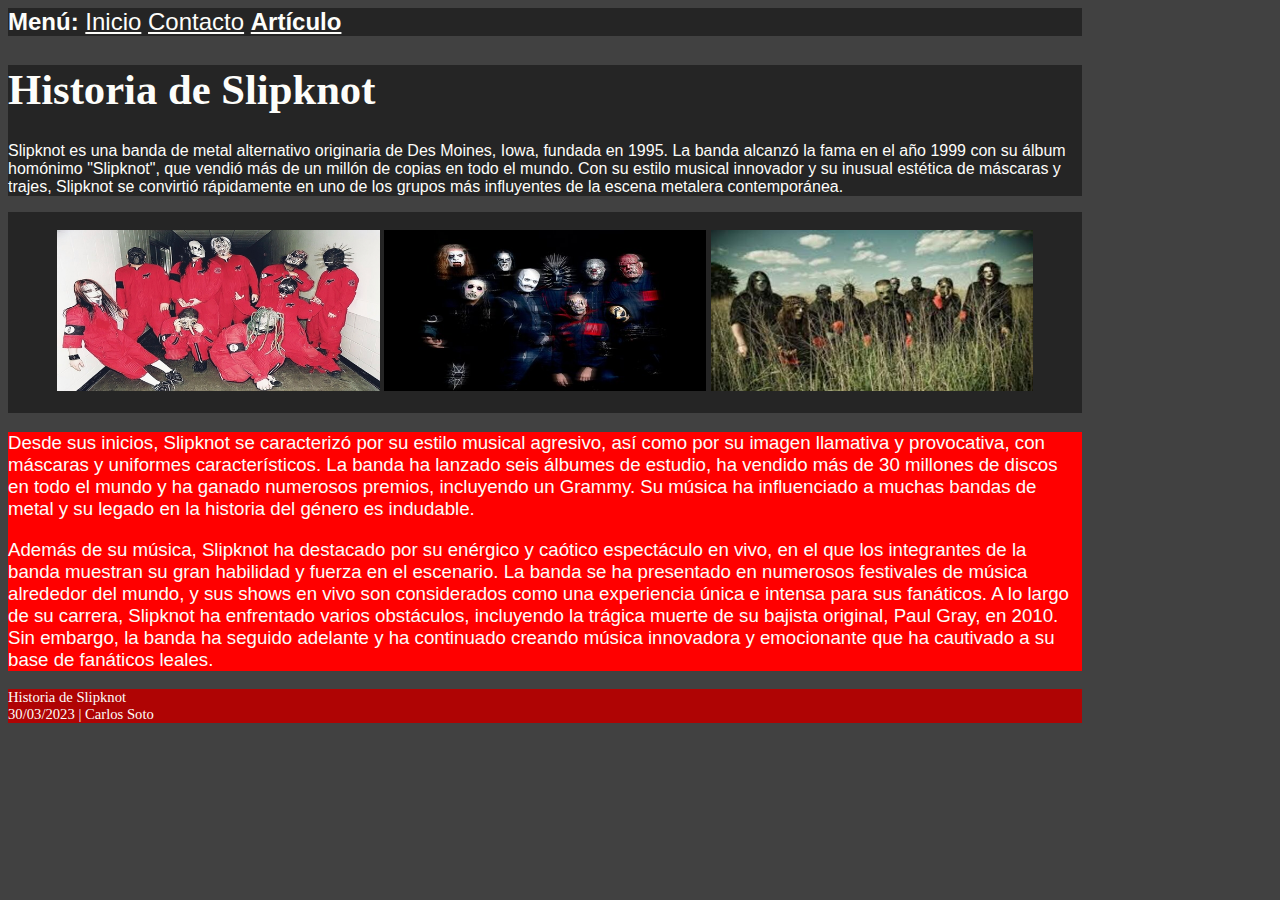
==== articulo.html @ 3643df71 "Add files via upload" ====
<!DOCTYPE html>
<html>
    <head>
        <link rel="stylesheet" href="css/estilos.css">
        <title>Slipknot</title>
    </head>

    <body>
        <div id="Menu">
            <b class="menu">Menú:</b>
            <a class="menu" href="index.html" target="_self">Inicio</a>
            <a class="menu" href="contacto.html" target="_self">Contacto</a>
            <a class="menu" href="articulo.html" target="_self"><b class="menu">Artículo</b></a>
        </div>
        <div id="Encabezado">
            <h1>Historia de Slipknot</h1>
            <p class="TxtEncabezado">
                    Slipknot es una banda de metal alternativo originaria de Des Moines, Iowa, fundada en 1995. La banda alcanzó la fama en el año 1999 
                    con su álbum homónimo "Slipknot", que vendió más de un millón de copias en todo el mundo. Con su estilo musical innovador y su inusual
                    estética de máscaras y trajes, Slipknot se convirtió rápidamente en uno de los grupos más influyentes de la escena metalera contemporánea.
            </p>
        </div>
        <div id="Imagenes">
                <br>
                <img class="img" src="img/filler1_600x300.jpg">
                <img class="img" src="img/filler2_600x300.jpg">   
                <img class="img" src="img/filler3_600x300.jpg">
                <br><br>
        </div>
        <div id="Cuerpo">
            <p class="TxtCuerpo">
                Desde sus inicios, Slipknot se caracterizó por su estilo musical agresivo, así como por su imagen llamativa y provocativa, con máscaras y uniformes 
                característicos. La banda ha lanzado seis álbumes de estudio, ha vendido más de 30 millones de discos en todo el mundo y ha ganado numerosos premios, 
                incluyendo un Grammy. Su música ha influenciado a muchas bandas de metal y su legado en la historia del género es indudable.
            </p>
            <p class="TxtCuerpo">
                Además de su música, Slipknot ha destacado por su enérgico y caótico espectáculo en vivo, en el que los integrantes de la banda muestran su gran habilidad 
                y fuerza en el escenario. La banda se ha presentado en numerosos festivales de música alrededor del mundo, y sus shows en vivo son considerados como una experiencia 
                única e intensa para sus fanáticos. A lo largo de su carrera, Slipknot ha enfrentado varios obstáculos, incluyendo la trágica muerte de su bajista original, Paul Gray, 
                en 2010. Sin embargo, la banda ha seguido adelante y ha continuado creando música innovadora y emocionante que ha cautivado a su base de fanáticos leales.
            </p>
        </div>
        <div id="FinaL">
            <p class="TxtFinal">
                Historia de Slipknot <br>
                30/03/2023 | Carlos Soto <br>
            </p>
        </div>
    </body>
</html>
---- css/estilos.css ----
* {
    background-color: #414141;
    font-family: Verdana, Geneva, Tahoma, sans-serif;
}
#Encabezado {
    width: 85%;
    background-color: #252525;
}
h1 {
    font-family: 'Times New Roman', Times, serif;
    color: #fdfdfa;
    font-size: 32pt;
    background-color: #252525;
}
.TxtEncabezado {
    color: #fdfdfa;
    background-color: #252525;
}

#Imagenes {
    width: 85%;
    background-color: #252525;
    text-align: center;
}
img {
    width: 30%;
    background-color: #252525;
}

#Cuerpo {
    width: 85%;
    background-color: #ff0000;
}
.TxtCuerpo {
    background-color: #ff0000;
    color: #fdfdfa;
    font-size: 14pt;
}

#Final {
    width: 85%;
    background-color: #af0404;
}
.TxtFinal {
    width: 85%;
    font-family: 'Times New Roman', Times, serif;
    font-size: 11pt;
    color: #fdfdfa;
    background-color: #af0404;
}
#Menu {
    width: 85%;
    background-color: #252525;
    font-size: 18pt;
    color: #fdfdfa;
}
.menu {
    width: 85%;
    background-color: #252525;
    color: #fdfdfa;
}
#Imagen {
    width: 85%;
    text-align: right;
    background-color: #252525;
}
#Lista {
    width: 85%;
}
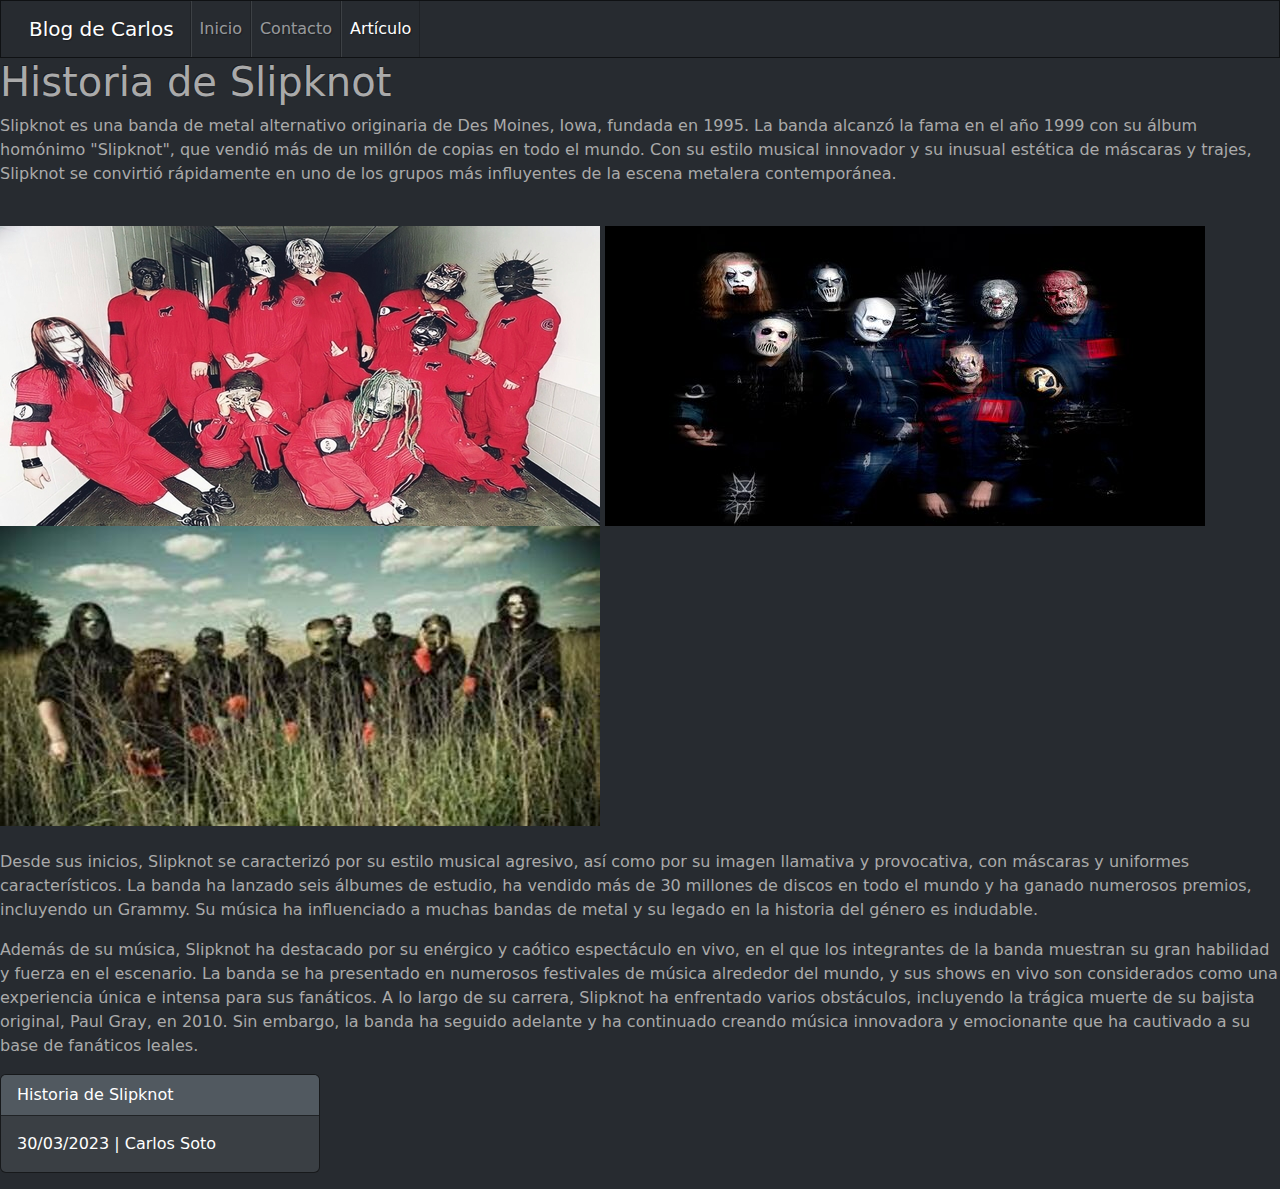
==== commit 4de07374: "Add files via upload" ====
--- a/articulo.html
+++ b/articulo.html
@@ -1,25 +1,41 @@
 <!DOCTYPE html>
 <html>
     <head>
+        <meta charset="UTF-8">
         <link rel="stylesheet" href="css/estilos.css">
         <title>Slipknot</title>
     </head>
-
     <body>
-        <div id="Menu">
-            <b class="menu">Menú:</b>
-            <a class="menu" href="index.html" target="_self">Inicio</a>
-            <a class="menu" href="contacto.html" target="_self">Contacto</a>
-            <a class="menu" href="articulo.html" target="_self"><b class="menu">Artículo</b></a>
-        </div>
-        <div id="Encabezado">
+        <header>
+            <nav class="navbar navbar-expand-lg navbar-dark bg-dark">
+                <div class="container-fluid">
+                  <a class="navbar-brand" href="index.html">Blog de Carlos</a>
+                  <button class="navbar-toggler" type="button" data-bs-toggle="collapse" data-bs-target="#navbarColor02" aria-controls="navbarColor02" aria-expanded="false" aria-label="Toggle navigation">
+                    <span class="navbar-toggler-icon"></span>
+                  </button>
+                  <div class="collapse navbar-collapse" id="navbarColor02">
+                    <ul class="navbar-nav me-auto">
+                      <li class="nav-item">
+                        <a class="nav-link" href="index.html">Inicio</a>
+                      </li>
+                      <li class="nav-item">
+                        <a class="nav-link" href="contacto.html">Contacto</a>
+                      </li>
+                      <li class="nav-item">
+                        <a class="nav-link active" href="#">Artículo
+                            <span class="visually-hidden">(current)</span>
+                        </a>
+                    </ul>
+                  </div>
+                </div>
+              </nav>
+        </header>
             <h1>Historia de Slipknot</h1>
-            <p class="TxtEncabezado">
+            <p>
                     Slipknot es una banda de metal alternativo originaria de Des Moines, Iowa, fundada en 1995. La banda alcanzó la fama en el año 1999 
                     con su álbum homónimo "Slipknot", que vendió más de un millón de copias en todo el mundo. Con su estilo musical innovador y su inusual
                     estética de máscaras y trajes, Slipknot se convirtió rápidamente en uno de los grupos más influyentes de la escena metalera contemporánea.
-            </p>
-        </div>
+            <p>
         <div id="Imagenes">
                 <br>
                 <img class="img" src="img/filler1_600x300.jpg">
@@ -40,11 +56,11 @@
                 en 2010. Sin embargo, la banda ha seguido adelante y ha continuado creando música innovadora y emocionante que ha cautivado a su base de fanáticos leales.
             </p>
         </div>
-        <div id="FinaL">
-            <p class="TxtFinal">
-                Historia de Slipknot <br>
-                30/03/2023 | Carlos Soto <br>
-            </p>
-        </div>
+        <div class="card text-white bg-primary mb-3" style="max-width: 20rem;">
+            <div class="card-header">Historia de Slipknot</div>
+            <div class="card-body">
+              <p class="card-text">30/03/2023 | Carlos Soto</p>
+            </div>
+          </div>
     </body>
 </html>--- a/css/estilos.css
+++ b/css/estilos.css
@@ -1,69 +1,12 @@
-* {
-    background-color: #414141;
-    font-family: Verdana, Geneva, Tahoma, sans-serif;
-}
-#Encabezado {
-    width: 85%;
-    background-color: #252525;
-}
-h1 {
-    font-family: 'Times New Roman', Times, serif;
-    color: #fdfdfa;
-    font-size: 32pt;
-    background-color: #252525;
-}
-.TxtEncabezado {
-    color: #fdfdfa;
-    background-color: #252525;
-}
-
-#Imagenes {
-    width: 85%;
-    background-color: #252525;
-    text-align: center;
-}
-img {
-    width: 30%;
-    background-color: #252525;
-}
-
-#Cuerpo {
-    width: 85%;
-    background-color: #ff0000;
-}
-.TxtCuerpo {
-    background-color: #ff0000;
-    color: #fdfdfa;
-    font-size: 14pt;
-}
-
-#Final {
-    width: 85%;
-    background-color: #af0404;
-}
-.TxtFinal {
-    width: 85%;
-    font-family: 'Times New Roman', Times, serif;
-    font-size: 11pt;
-    color: #fdfdfa;
-    background-color: #af0404;
-}
-#Menu {
-    width: 85%;
-    background-color: #252525;
-    font-size: 18pt;
-    color: #fdfdfa;
-}
-.menu {
-    width: 85%;
-    background-color: #252525;
-    color: #fdfdfa;
-}
-#Imagen {
-    width: 85%;
-    text-align: right;
-    background-color: #252525;
-}
-#Lista {
-    width: 85%;
-}+@charset "UTF-8";/*!
+ * Bootswatch v5.2.3 (https://bootswatch.com)
+ * Theme: slate
+ * Copyright 2012-2022 Thomas Park
+ * Licensed under MIT
+ * Based on Bootstrap
+*//*!
+ * Bootstrap  v5.2.3 (https://getbootstrap.com/)
+ * Copyright 2011-2022 The Bootstrap Authors
+ * Copyright 2011-2022 Twitter, Inc.
+ * Licensed under MIT (https://github.com/twbs/bootstrap/blob/main/LICENSE)
+ */:root{--bs-blue:#007bff;--bs-indigo:#6610f2;--bs-purple:#6f42c1;--bs-pink:#e83e8c;--bs-red:#ee5f5b;--bs-orange:#fd7e14;--bs-yellow:#f89406;--bs-green:#62c462;--bs-teal:#20c997;--bs-cyan:#5bc0de;--bs-black:#000;--bs-white:#fff;--bs-gray:#7a8288;--bs-gray-dark:#3a3f44;--bs-gray-100:#f8f9fa;--bs-gray-200:#e9ecef;--bs-gray-300:#dee2e6;--bs-gray-400:#ced4da;--bs-gray-500:#999;--bs-gray-600:#7a8288;--bs-gray-700:#52575c;--bs-gray-800:#3a3f44;--bs-gray-900:#272b30;--bs-primary:#3a3f44;--bs-secondary:#7a8288;--bs-success:#62c462;--bs-info:#5bc0de;--bs-warning:#f89406;--bs-danger:#ee5f5b;--bs-light:#e9ecef;--bs-dark:#272b30;--bs-primary-rgb:58,63,68;--bs-secondary-rgb:122,130,136;--bs-success-rgb:98,196,98;--bs-info-rgb:91,192,222;--bs-warning-rgb:248,148,6;--bs-danger-rgb:238,95,91;--bs-light-rgb:233,236,239;--bs-dark-rgb:39,43,48;--bs-white-rgb:255,255,255;--bs-black-rgb:0,0,0;--bs-body-color-rgb:170,170,170;--bs-body-bg-rgb:39,43,48;--bs-font-sans-serif:system-ui,-apple-system,"Segoe UI",Roboto,"Helvetica Neue","Noto Sans","Liberation Sans",Arial,sans-serif,"Apple Color Emoji","Segoe UI Emoji","Segoe UI Symbol","Noto Color Emoji";--bs-font-monospace:SFMono-Regular,Menlo,Monaco,Consolas,"Liberation Mono","Courier New",monospace;--bs-gradient:linear-gradient(180deg, rgba(255, 255, 255, 0.15), rgba(255, 255, 255, 0));--bs-body-font-family:var(--bs-font-sans-serif);--bs-body-font-size:1rem;--bs-body-font-weight:400;--bs-body-line-height:1.5;--bs-body-color:#aaa;--bs-body-bg:#272b30;--bs-border-width:1px;--bs-border-style:solid;--bs-border-color:#dee2e6;--bs-border-color-translucent:rgba(0, 0, 0, 0.175);--bs-border-radius:0.375rem;--bs-border-radius-sm:0.25rem;--bs-border-radius-lg:0.5rem;--bs-border-radius-xl:1rem;--bs-border-radius-2xl:2rem;--bs-border-radius-pill:50rem;--bs-link-color:#fff;--bs-link-hover-color:#cccccc;--bs-code-color:#e83e8c;--bs-highlight-bg:#feeacd}*,::after,::before{box-sizing:border-box}@media (prefers-reduced-motion:no-preference){:root{scroll-behavior:smooth}}body{margin:0;font-family:var(--bs-body-font-family);font-size:var(--bs-body-font-size);font-weight:var(--bs-body-font-weight);line-height:var(--bs-body-line-height);color:var(--bs-body-color);text-align:var(--bs-body-text-align);background-color:var(--bs-body-bg);-webkit-text-size-adjust:100%;-webkit-tap-highlight-color:transparent}hr{margin:1rem 0;color:inherit;border:0;border-top:1px solid;opacity:.25}.h1,.h2,.h3,.h4,.h5,.h6,h1,h2,h3,h4,h5,h6{margin-top:0;margin-bottom:.5rem;font-weight:500;line-height:1.2}.h1,h1{font-size:calc(1.375rem + 1.5vw)}@media (min-width:1200px){.h1,h1{font-size:2.5rem}}.h2,h2{font-size:calc(1.325rem + .9vw)}@media (min-width:1200px){.h2,h2{font-size:2rem}}.h3,h3{font-size:calc(1.3rem + .6vw)}@media (min-width:1200px){.h3,h3{font-size:1.75rem}}.h4,h4{font-size:calc(1.275rem + .3vw)}@media (min-width:1200px){.h4,h4{font-size:1.5rem}}.h5,h5{font-size:1.25rem}.h6,h6{font-size:1rem}p{margin-top:0;margin-bottom:1rem}abbr[title]{-webkit-text-decoration:underline dotted;text-decoration:underline dotted;cursor:help;-webkit-text-decoration-skip-ink:none;text-decoration-skip-ink:none}address{margin-bottom:1rem;font-style:normal;line-height:inherit}ol,ul{padding-left:2rem}dl,ol,ul{margin-top:0;margin-bottom:1rem}ol ol,ol ul,ul ol,ul ul{margin-bottom:0}dt{font-weight:700}dd{margin-bottom:.5rem;margin-left:0}blockquote{margin:0 0 1rem}b,strong{font-weight:bolder}.small,small{font-size:.875em}.mark,mark{padding:.1875em;background-color:var(--bs-highlight-bg)}sub,sup{position:relative;font-size:.75em;line-height:0;vertical-align:baseline}sub{bottom:-.25em}sup{top:-.5em}a{color:var(--bs-link-color);text-decoration:underline}a:hover{color:var(--bs-link-hover-color)}a:not([href]):not([class]),a:not([href]):not([class]):hover{color:inherit;text-decoration:none}code,kbd,pre,samp{font-family:var(--bs-font-monospace);font-size:1em}pre{display:block;margin-top:0;margin-bottom:1rem;overflow:auto;font-size:.875em;color:inherit}pre code{font-size:inherit;color:inherit;word-break:normal}code{font-size:.875em;color:var(--bs-code-color);word-wrap:break-word}a>code{color:inherit}kbd{padding:.1875rem .375rem;font-size:.875em;color:var(--bs-body-bg);background-color:var(--bs-body-color);border-radius:.25rem}kbd kbd{padding:0;font-size:1em}figure{margin:0 0 1rem}img,svg{vertical-align:middle}table{caption-side:bottom;border-collapse:collapse}caption{padding-top:.5rem;padding-bottom:.5rem;color:#7a8288;text-align:left}th{text-align:inherit;text-align:-webkit-match-parent}tbody,td,tfoot,th,thead,tr{border-color:inherit;border-style:solid;border-width:0}label{display:inline-block}button{border-radius:0}button:focus:not(:focus-visible){outline:0}button,input,optgroup,select,textarea{margin:0;font-family:inherit;font-size:inherit;line-height:inherit}button,select{text-transform:none}[role=button]{cursor:pointer}select{word-wrap:normal}select:disabled{opacity:1}[list]:not([type=date]):not([type=datetime-local]):not([type=month]):not([type=week]):not([type=time])::-webkit-calendar-picker-indicator{display:none!important}[type=button],[type=reset],[type=submit],button{-webkit-appearance:button}[type=button]:not(:disabled),[type=reset]:not(:disabled),[type=submit]:not(:disabled),button:not(:disabled){cursor:pointer}::-moz-focus-inner{padding:0;border-style:none}textarea{resize:vertical}fieldset{min-width:0;padding:0;margin:0;border:0}legend{float:left;width:100%;padding:0;margin-bottom:.5rem;font-size:calc(1.275rem + .3vw);line-height:inherit}@media (min-width:1200px){legend{font-size:1.5rem}}legend+*{clear:left}::-webkit-datetime-edit-day-field,::-webkit-datetime-edit-fields-wrapper,::-webkit-datetime-edit-hour-field,::-webkit-datetime-edit-minute,::-webkit-datetime-edit-month-field,::-webkit-datetime-edit-text,::-webkit-datetime-edit-year-field{padding:0}::-webkit-inner-spin-button{height:auto}[type=search]{outline-offset:-2px;-webkit-appearance:textfield}::-webkit-search-decoration{-webkit-appearance:none}::-webkit-color-swatch-wrapper{padding:0}::-webkit-file-upload-button{font:inherit;-webkit-appearance:button}::file-selector-button{font:inherit;-webkit-appearance:button}output{display:inline-block}iframe{border:0}summary{display:list-item;cursor:pointer}progress{vertical-align:baseline}[hidden]{display:none!important}.lead{font-size:1.25rem;font-weight:300}.display-1{font-size:calc(1.625rem + 4.5vw);font-weight:300;line-height:1.2}@media (min-width:1200px){.display-1{font-size:5rem}}.display-2{font-size:calc(1.575rem + 3.9vw);font-weight:300;line-height:1.2}@media (min-width:1200px){.display-2{font-size:4.5rem}}.display-3{font-size:calc(1.525rem + 3.3vw);font-weight:300;line-height:1.2}@media (min-width:1200px){.display-3{font-size:4rem}}.display-4{font-size:calc(1.475rem + 2.7vw);font-weight:300;line-height:1.2}@media (min-width:1200px){.display-4{font-size:3.5rem}}.display-5{font-size:calc(1.425rem + 2.1vw);font-weight:300;line-height:1.2}@media (min-width:1200px){.display-5{font-size:3rem}}.display-6{font-size:calc(1.375rem + 1.5vw);font-weight:300;line-height:1.2}@media (min-width:1200px){.display-6{font-size:2.5rem}}.list-unstyled{padding-left:0;list-style:none}.list-inline{padding-left:0;list-style:none}.list-inline-item{display:inline-block}.list-inline-item:not(:last-child){margin-right:.5rem}.initialism{font-size:.875em;text-transform:uppercase}.blockquote{margin-bottom:1rem;font-size:1.25rem}.blockquote>:last-child{margin-bottom:0}.blockquote-footer{margin-top:-1rem;margin-bottom:1rem;font-size:.875em;color:#7a8288}.blockquote-footer::before{content:"— "}.img-fluid{max-width:100%;height:auto}.img-thumbnail{padding:.25rem;background-color:#272b30;border:1px solid var(--bs-border-color);border-radius:.375rem;max-width:100%;height:auto}.figure{display:inline-block}.figure-img{margin-bottom:.5rem;line-height:1}.figure-caption{font-size:.875em;color:#7a8288}.container,.container-fluid,.container-lg,.container-md,.container-sm,.container-xl,.container-xxl{--bs-gutter-x:1.5rem;--bs-gutter-y:0;width:100%;padding-right:calc(var(--bs-gutter-x) * .5);padding-left:calc(var(--bs-gutter-x) * .5);margin-right:auto;margin-left:auto}@media (min-width:576px){.container,.container-sm{max-width:540px}}@media (min-width:768px){.container,.container-md,.container-sm{max-width:720px}}@media (min-width:992px){.container,.container-lg,.container-md,.container-sm{max-width:960px}}@media (min-width:1200px){.container,.container-lg,.container-md,.container-sm,.container-xl{max-width:1140px}}@media (min-width:1400px){.container,.container-lg,.container-md,.container-sm,.container-xl,.container-xxl{max-width:1320px}}.row{--bs-gutter-x:1.5rem;--bs-gutter-y:0;display:flex;flex-wrap:wrap;margin-top:calc(-1 * var(--bs-gutter-y));margin-right:calc(-.5 * var(--bs-gutter-x));margin-left:calc(-.5 * var(--bs-gutter-x))}.row>*{flex-shrink:0;width:100%;max-width:100%;padding-right:calc(var(--bs-gutter-x) * .5);padding-left:calc(var(--bs-gutter-x) * .5);margin-top:var(--bs-gutter-y)}.col{flex:1 0 0%}.row-cols-auto>*{flex:0 0 auto;width:auto}.row-cols-1>*{flex:0 0 auto;width:100%}.row-cols-2>*{flex:0 0 auto;width:50%}.row-cols-3>*{flex:0 0 auto;width:33.3333333333%}.row-cols-4>*{flex:0 0 auto;width:25%}.row-cols-5>*{flex:0 0 auto;width:20%}.row-cols-6>*{flex:0 0 auto;width:16.6666666667%}.col-auto{flex:0 0 auto;width:auto}.col-1{flex:0 0 auto;width:8.33333333%}.col-2{flex:0 0 auto;width:16.66666667%}.col-3{flex:0 0 auto;width:25%}.col-4{flex:0 0 auto;width:33.33333333%}.col-5{flex:0 0 auto;width:41.66666667%}.col-6{flex:0 0 auto;width:50%}.col-7{flex:0 0 auto;width:58.33333333%}.col-8{flex:0 0 auto;width:66.66666667%}.col-9{flex:0 0 auto;width:75%}.col-10{flex:0 0 auto;width:83.33333333%}.col-11{flex:0 0 auto;width:91.66666667%}.col-12{flex:0 0 auto;width:100%}.offset-1{margin-left:8.33333333%}.offset-2{margin-left:16.66666667%}.offset-3{margin-left:25%}.offset-4{margin-left:33.33333333%}.offset-5{margin-left:41.66666667%}.offset-6{margin-left:50%}.offset-7{margin-left:58.33333333%}.offset-8{margin-left:66.66666667%}.offset-9{margin-left:75%}.offset-10{margin-left:83.33333333%}.offset-11{margin-left:91.66666667%}.g-0,.gx-0{--bs-gutter-x:0}.g-0,.gy-0{--bs-gutter-y:0}.g-1,.gx-1{--bs-gutter-x:0.25rem}.g-1,.gy-1{--bs-gutter-y:0.25rem}.g-2,.gx-2{--bs-gutter-x:0.5rem}.g-2,.gy-2{--bs-gutter-y:0.5rem}.g-3,.gx-3{--bs-gutter-x:1rem}.g-3,.gy-3{--bs-gutter-y:1rem}.g-4,.gx-4{--bs-gutter-x:1.5rem}.g-4,.gy-4{--bs-gutter-y:1.5rem}.g-5,.gx-5{--bs-gutter-x:3rem}.g-5,.gy-5{--bs-gutter-y:3rem}@media (min-width:576px){.col-sm{flex:1 0 0%}.row-cols-sm-auto>*{flex:0 0 auto;width:auto}.row-cols-sm-1>*{flex:0 0 auto;width:100%}.row-cols-sm-2>*{flex:0 0 auto;width:50%}.row-cols-sm-3>*{flex:0 0 auto;width:33.3333333333%}.row-cols-sm-4>*{flex:0 0 auto;width:25%}.row-cols-sm-5>*{flex:0 0 auto;width:20%}.row-cols-sm-6>*{flex:0 0 auto;width:16.6666666667%}.col-sm-auto{flex:0 0 auto;width:auto}.col-sm-1{flex:0 0 auto;width:8.33333333%}.col-sm-2{flex:0 0 auto;width:16.66666667%}.col-sm-3{flex:0 0 auto;width:25%}.col-sm-4{flex:0 0 auto;width:33.33333333%}.col-sm-5{flex:0 0 auto;width:41.66666667%}.col-sm-6{flex:0 0 auto;width:50%}.col-sm-7{flex:0 0 auto;width:58.33333333%}.col-sm-8{flex:0 0 auto;width:66.66666667%}.col-sm-9{flex:0 0 auto;width:75%}.col-sm-10{flex:0 0 auto;width:83.33333333%}.col-sm-11{flex:0 0 auto;width:91.66666667%}.col-sm-12{flex:0 0 auto;width:100%}.offset-sm-0{margin-left:0}.offset-sm-1{margin-left:8.33333333%}.offset-sm-2{margin-left:16.66666667%}.offset-sm-3{margin-left:25%}.offset-sm-4{margin-left:33.33333333%}.offset-sm-5{margin-left:41.66666667%}.offset-sm-6{margin-left:50%}.offset-sm-7{margin-left:58.33333333%}.offset-sm-8{margin-left:66.66666667%}.offset-sm-9{margin-left:75%}.offset-sm-10{margin-left:83.33333333%}.offset-sm-11{margin-left:91.66666667%}.g-sm-0,.gx-sm-0{--bs-gutter-x:0}.g-sm-0,.gy-sm-0{--bs-gutter-y:0}.g-sm-1,.gx-sm-1{--bs-gutter-x:0.25rem}.g-sm-1,.gy-sm-1{--bs-gutter-y:0.25rem}.g-sm-2,.gx-sm-2{--bs-gutter-x:0.5rem}.g-sm-2,.gy-sm-2{--bs-gutter-y:0.5rem}.g-sm-3,.gx-sm-3{--bs-gutter-x:1rem}.g-sm-3,.gy-sm-3{--bs-gutter-y:1rem}.g-sm-4,.gx-sm-4{--bs-gutter-x:1.5rem}.g-sm-4,.gy-sm-4{--bs-gutter-y:1.5rem}.g-sm-5,.gx-sm-5{--bs-gutter-x:3rem}.g-sm-5,.gy-sm-5{--bs-gutter-y:3rem}}@media (min-width:768px){.col-md{flex:1 0 0%}.row-cols-md-auto>*{flex:0 0 auto;width:auto}.row-cols-md-1>*{flex:0 0 auto;width:100%}.row-cols-md-2>*{flex:0 0 auto;width:50%}.row-cols-md-3>*{flex:0 0 auto;width:33.3333333333%}.row-cols-md-4>*{flex:0 0 auto;width:25%}.row-cols-md-5>*{flex:0 0 auto;width:20%}.row-cols-md-6>*{flex:0 0 auto;width:16.6666666667%}.col-md-auto{flex:0 0 auto;width:auto}.col-md-1{flex:0 0 auto;width:8.33333333%}.col-md-2{flex:0 0 auto;width:16.66666667%}.col-md-3{flex:0 0 auto;width:25%}.col-md-4{flex:0 0 auto;width:33.33333333%}.col-md-5{flex:0 0 auto;width:41.66666667%}.col-md-6{flex:0 0 auto;width:50%}.col-md-7{flex:0 0 auto;width:58.33333333%}.col-md-8{flex:0 0 auto;width:66.66666667%}.col-md-9{flex:0 0 auto;width:75%}.col-md-10{flex:0 0 auto;width:83.33333333%}.col-md-11{flex:0 0 auto;width:91.66666667%}.col-md-12{flex:0 0 auto;width:100%}.offset-md-0{margin-left:0}.offset-md-1{margin-left:8.33333333%}.offset-md-2{margin-left:16.66666667%}.offset-md-3{margin-left:25%}.offset-md-4{margin-left:33.33333333%}.offset-md-5{margin-left:41.66666667%}.offset-md-6{margin-left:50%}.offset-md-7{margin-left:58.33333333%}.offset-md-8{margin-left:66.66666667%}.offset-md-9{margin-left:75%}.offset-md-10{margin-left:83.33333333%}.offset-md-11{margin-left:91.66666667%}.g-md-0,.gx-md-0{--bs-gutter-x:0}.g-md-0,.gy-md-0{--bs-gutter-y:0}.g-md-1,.gx-md-1{--bs-gutter-x:0.25rem}.g-md-1,.gy-md-1{--bs-gutter-y:0.25rem}.g-md-2,.gx-md-2{--bs-gutter-x:0.5rem}.g-md-2,.gy-md-2{--bs-gutter-y:0.5rem}.g-md-3,.gx-md-3{--bs-gutter-x:1rem}.g-md-3,.gy-md-3{--bs-gutter-y:1rem}.g-md-4,.gx-md-4{--bs-gutter-x:1.5rem}.g-md-4,.gy-md-4{--bs-gutter-y:1.5rem}.g-md-5,.gx-md-5{--bs-gutter-x:3rem}.g-md-5,.gy-md-5{--bs-gutter-y:3rem}}@media (min-width:992px){.col-lg{flex:1 0 0%}.row-cols-lg-auto>*{flex:0 0 auto;width:auto}.row-cols-lg-1>*{flex:0 0 auto;width:100%}.row-cols-lg-2>*{flex:0 0 auto;width:50%}.row-cols-lg-3>*{flex:0 0 auto;width:33.3333333333%}.row-cols-lg-4>*{flex:0 0 auto;width:25%}.row-cols-lg-5>*{flex:0 0 auto;width:20%}.row-cols-lg-6>*{flex:0 0 auto;width:16.6666666667%}.col-lg-auto{flex:0 0 auto;width:auto}.col-lg-1{flex:0 0 auto;width:8.33333333%}.col-lg-2{flex:0 0 auto;width:16.66666667%}.col-lg-3{flex:0 0 auto;width:25%}.col-lg-4{flex:0 0 auto;width:33.33333333%}.col-lg-5{flex:0 0 auto;width:41.66666667%}.col-lg-6{flex:0 0 auto;width:50%}.col-lg-7{flex:0 0 auto;width:58.33333333%}.col-lg-8{flex:0 0 auto;width:66.66666667%}.col-lg-9{flex:0 0 auto;width:75%}.col-lg-10{flex:0 0 auto;width:83.33333333%}.col-lg-11{flex:0 0 auto;width:91.66666667%}.col-lg-12{flex:0 0 auto;width:100%}.offset-lg-0{margin-left:0}.offset-lg-1{margin-left:8.33333333%}.offset-lg-2{margin-left:16.66666667%}.offset-lg-3{margin-left:25%}.offset-lg-4{margin-left:33.33333333%}.offset-lg-5{margin-left:41.66666667%}.offset-lg-6{margin-left:50%}.offset-lg-7{margin-left:58.33333333%}.offset-lg-8{margin-left:66.66666667%}.offset-lg-9{margin-left:75%}.offset-lg-10{margin-left:83.33333333%}.offset-lg-11{margin-left:91.66666667%}.g-lg-0,.gx-lg-0{--bs-gutter-x:0}.g-lg-0,.gy-lg-0{--bs-gutter-y:0}.g-lg-1,.gx-lg-1{--bs-gutter-x:0.25rem}.g-lg-1,.gy-lg-1{--bs-gutter-y:0.25rem}.g-lg-2,.gx-lg-2{--bs-gutter-x:0.5rem}.g-lg-2,.gy-lg-2{--bs-gutter-y:0.5rem}.g-lg-3,.gx-lg-3{--bs-gutter-x:1rem}.g-lg-3,.gy-lg-3{--bs-gutter-y:1rem}.g-lg-4,.gx-lg-4{--bs-gutter-x:1.5rem}.g-lg-4,.gy-lg-4{--bs-gutter-y:1.5rem}.g-lg-5,.gx-lg-5{--bs-gutter-x:3rem}.g-lg-5,.gy-lg-5{--bs-gutter-y:3rem}}@media (min-width:1200px){.col-xl{flex:1 0 0%}.row-cols-xl-auto>*{flex:0 0 auto;width:auto}.row-cols-xl-1>*{flex:0 0 auto;width:100%}.row-cols-xl-2>*{flex:0 0 auto;width:50%}.row-cols-xl-3>*{flex:0 0 auto;width:33.3333333333%}.row-cols-xl-4>*{flex:0 0 auto;width:25%}.row-cols-xl-5>*{flex:0 0 auto;width:20%}.row-cols-xl-6>*{flex:0 0 auto;width:16.6666666667%}.col-xl-auto{flex:0 0 auto;width:auto}.col-xl-1{flex:0 0 auto;width:8.33333333%}.col-xl-2{flex:0 0 auto;width:16.66666667%}.col-xl-3{flex:0 0 auto;width:25%}.col-xl-4{flex:0 0 auto;width:33.33333333%}.col-xl-5{flex:0 0 auto;width:41.66666667%}.col-xl-6{flex:0 0 auto;width:50%}.col-xl-7{flex:0 0 auto;width:58.33333333%}.col-xl-8{flex:0 0 auto;width:66.66666667%}.col-xl-9{flex:0 0 auto;width:75%}.col-xl-10{flex:0 0 auto;width:83.33333333%}.col-xl-11{flex:0 0 auto;width:91.66666667%}.col-xl-12{flex:0 0 auto;width:100%}.offset-xl-0{margin-left:0}.offset-xl-1{margin-left:8.33333333%}.offset-xl-2{margin-left:16.66666667%}.offset-xl-3{margin-left:25%}.offset-xl-4{margin-left:33.33333333%}.offset-xl-5{margin-left:41.66666667%}.offset-xl-6{margin-left:50%}.offset-xl-7{margin-left:58.33333333%}.offset-xl-8{margin-left:66.66666667%}.offset-xl-9{margin-left:75%}.offset-xl-10{margin-left:83.33333333%}.offset-xl-11{margin-left:91.66666667%}.g-xl-0,.gx-xl-0{--bs-gutter-x:0}.g-xl-0,.gy-xl-0{--bs-gutter-y:0}.g-xl-1,.gx-xl-1{--bs-gutter-x:0.25rem}.g-xl-1,.gy-xl-1{--bs-gutter-y:0.25rem}.g-xl-2,.gx-xl-2{--bs-gutter-x:0.5rem}.g-xl-2,.gy-xl-2{--bs-gutter-y:0.5rem}.g-xl-3,.gx-xl-3{--bs-gutter-x:1rem}.g-xl-3,.gy-xl-3{--bs-gutter-y:1rem}.g-xl-4,.gx-xl-4{--bs-gutter-x:1.5rem}.g-xl-4,.gy-xl-4{--bs-gutter-y:1.5rem}.g-xl-5,.gx-xl-5{--bs-gutter-x:3rem}.g-xl-5,.gy-xl-5{--bs-gutter-y:3rem}}@media (min-width:1400px){.col-xxl{flex:1 0 0%}.row-cols-xxl-auto>*{flex:0 0 auto;width:auto}.row-cols-xxl-1>*{flex:0 0 auto;width:100%}.row-cols-xxl-2>*{flex:0 0 auto;width:50%}.row-cols-xxl-3>*{flex:0 0 auto;width:33.3333333333%}.row-cols-xxl-4>*{flex:0 0 auto;width:25%}.row-cols-xxl-5>*{flex:0 0 auto;width:20%}.row-cols-xxl-6>*{flex:0 0 auto;width:16.6666666667%}.col-xxl-auto{flex:0 0 auto;width:auto}.col-xxl-1{flex:0 0 auto;width:8.33333333%}.col-xxl-2{flex:0 0 auto;width:16.66666667%}.col-xxl-3{flex:0 0 auto;width:25%}.col-xxl-4{flex:0 0 auto;width:33.33333333%}.col-xxl-5{flex:0 0 auto;width:41.66666667%}.col-xxl-6{flex:0 0 auto;width:50%}.col-xxl-7{flex:0 0 auto;width:58.33333333%}.col-xxl-8{flex:0 0 auto;width:66.66666667%}.col-xxl-9{flex:0 0 auto;width:75%}.col-xxl-10{flex:0 0 auto;width:83.33333333%}.col-xxl-11{flex:0 0 auto;width:91.66666667%}.col-xxl-12{flex:0 0 auto;width:100%}.offset-xxl-0{margin-left:0}.offset-xxl-1{margin-left:8.33333333%}.offset-xxl-2{margin-left:16.66666667%}.offset-xxl-3{margin-left:25%}.offset-xxl-4{margin-left:33.33333333%}.offset-xxl-5{margin-left:41.66666667%}.offset-xxl-6{margin-left:50%}.offset-xxl-7{margin-left:58.33333333%}.offset-xxl-8{margin-left:66.66666667%}.offset-xxl-9{margin-left:75%}.offset-xxl-10{margin-left:83.33333333%}.offset-xxl-11{margin-left:91.66666667%}.g-xxl-0,.gx-xxl-0{--bs-gutter-x:0}.g-xxl-0,.gy-xxl-0{--bs-gutter-y:0}.g-xxl-1,.gx-xxl-1{--bs-gutter-x:0.25rem}.g-xxl-1,.gy-xxl-1{--bs-gutter-y:0.25rem}.g-xxl-2,.gx-xxl-2{--bs-gutter-x:0.5rem}.g-xxl-2,.gy-xxl-2{--bs-gutter-y:0.5rem}.g-xxl-3,.gx-xxl-3{--bs-gutter-x:1rem}.g-xxl-3,.gy-xxl-3{--bs-gutter-y:1rem}.g-xxl-4,.gx-xxl-4{--bs-gutter-x:1.5rem}.g-xxl-4,.gy-xxl-4{--bs-gutter-y:1.5rem}.g-xxl-5,.gx-xxl-5{--bs-gutter-x:3rem}.g-xxl-5,.gy-xxl-5{--bs-gutter-y:3rem}}.table{--bs-table-color:#fff;--bs-table-bg:transparent;--bs-table-border-color:rgba(0, 0, 0, 0.6);--bs-table-accent-bg:rgba(255, 255, 255, 0.05);--bs-table-striped-color:#fff;--bs-table-striped-bg:rgba(0, 0, 0, 0.05);--bs-table-active-color:#fff;--bs-table-active-bg:rgba(0, 0, 0, 0.1);--bs-table-hover-color:#fff;--bs-table-hover-bg:rgba(255, 255, 255, 0.075);width:100%;margin-bottom:1rem;color:var(--bs-table-color);vertical-align:top;border-color:var(--bs-table-border-color)}.table>:not(caption)>*>*{padding:.5rem .5rem;background-color:var(--bs-table-bg);border-bottom-width:1px;box-shadow:inset 0 0 0 9999px var(--bs-table-accent-bg)}.table>tbody{vertical-align:inherit}.table>thead{vertical-align:bottom}.table-group-divider{border-top:2px solid currentcolor}.caption-top{caption-side:top}.table-sm>:not(caption)>*>*{padding:.25rem .25rem}.table-bordered>:not(caption)>*{border-width:1px 0}.table-bordered>:not(caption)>*>*{border-width:0 1px}.table-borderless>:not(caption)>*>*{border-bottom-width:0}.table-borderless>:not(:first-child){border-top-width:0}.table-striped>tbody>tr:nth-of-type(odd)>*{--bs-table-accent-bg:var(--bs-table-striped-bg);color:var(--bs-table-striped-color)}.table-striped-columns>:not(caption)>tr>:nth-child(even){--bs-table-accent-bg:var(--bs-table-striped-bg);color:var(--bs-table-striped-color)}.table-active{--bs-table-accent-bg:var(--bs-table-active-bg);color:var(--bs-table-active-color)}.table-hover>tbody>tr:hover>*{--bs-table-accent-bg:var(--bs-table-hover-bg);color:var(--bs-table-hover-color)}.table-primary{--bs-table-color:#fff;--bs-table-bg:#3a3f44;--bs-table-border-color:#4e5257;--bs-table-striped-bg:#44494d;--bs-table-striped-color:#fff;--bs-table-active-bg:#4e5257;--bs-table-active-color:#fff;--bs-table-hover-bg:#494d52;--bs-table-hover-color:#fff;color:var(--bs-table-color);border-color:var(--bs-table-border-color)}.table-secondary{--bs-table-color:#fff;--bs-table-bg:#7a8288;--bs-table-border-color:#878f94;--bs-table-striped-bg:#81888e;--bs-table-striped-color:#fff;--bs-table-active-bg:#878f94;--bs-table-active-color:#fff;--bs-table-hover-bg:#848b91;--bs-table-hover-color:#fff;color:var(--bs-table-color);border-color:var(--bs-table-border-color)}.table-success{--bs-table-color:#fff;--bs-table-bg:#62c462;--bs-table-border-color:#72ca72;--bs-table-striped-bg:#6ac76a;--bs-table-striped-color:#fff;--bs-table-active-bg:#72ca72;--bs-table-active-color:#fff;--bs-table-hover-bg:#6ec86e;--bs-table-hover-color:#fff;color:var(--bs-table-color);border-color:var(--bs-table-border-color)}.table-info{--bs-table-color:#fff;--bs-table-bg:#5bc0de;--bs-table-border-color:#6bc6e1;--bs-table-striped-bg:#63c3e0;--bs-table-striped-color:#fff;--bs-table-active-bg:#6bc6e1;--bs-table-active-color:#000;--bs-table-hover-bg:#67c5e0;--bs-table-hover-color:#fff;color:var(--bs-table-color);border-color:var(--bs-table-border-color)}.table-warning{--bs-table-color:#fff;--bs-table-bg:#f89406;--bs-table-border-color:#f99f1f;--bs-table-striped-bg:#f89912;--bs-table-striped-color:#fff;--bs-table-active-bg:#f99f1f;--bs-table-active-color:#fff;--bs-table-hover-bg:#f99c19;--bs-table-hover-color:#fff;color:var(--bs-table-color);border-color:var(--bs-table-border-color)}.table-danger{--bs-table-color:#fff;--bs-table-bg:#ee5f5b;--bs-table-border-color:#f06f6b;--bs-table-striped-bg:#ef6763;--bs-table-striped-color:#fff;--bs-table-active-bg:#f06f6b;--bs-table-active-color:#fff;--bs-table-hover-bg:#ef6b67;--bs-table-hover-color:#fff;color:var(--bs-table-color);border-color:var(--bs-table-border-color)}.table-light{--bs-table-color:#000;--bs-table-bg:#e9ecef;--bs-table-border-color:#d2d4d7;--bs-table-striped-bg:#dde0e3;--bs-table-striped-color:#000;--bs-table-active-bg:#d2d4d7;--bs-table-active-color:#000;--bs-table-hover-bg:#d8dadd;--bs-table-hover-color:#000;color:var(--bs-table-color);border-color:var(--bs-table-border-color)}.table-dark{--bs-table-color:#fff;--bs-table-bg:#272b30;--bs-table-border-color:#3d4045;--bs-table-striped-bg:#32363a;--bs-table-striped-color:#fff;--bs-table-active-bg:#3d4045;--bs-table-active-color:#fff;--bs-table-hover-bg:#373b40;--bs-table-hover-color:#fff;color:var(--bs-table-color);border-color:var(--bs-table-border-color)}.table-responsive{overflow-x:auto;-webkit-overflow-scrolling:touch}@media (max-width:575.98px){.table-responsive-sm{overflow-x:auto;-webkit-overflow-scrolling:touch}}@media (max-width:767.98px){.table-responsive-md{overflow-x:auto;-webkit-overflow-scrolling:touch}}@media (max-width:991.98px){.table-responsive-lg{overflow-x:auto;-webkit-overflow-scrolling:touch}}@media (max-width:1199.98px){.table-responsive-xl{overflow-x:auto;-webkit-overflow-scrolling:touch}}@media (max-width:1399.98px){.table-responsive-xxl{overflow-x:auto;-webkit-overflow-scrolling:touch}}.form-label{margin-bottom:.5rem}.col-form-label{padding-top:calc(.75rem + 1px);padding-bottom:calc(.75rem + 1px);margin-bottom:0;font-size:inherit;line-height:1.5}.col-form-label-lg{padding-top:calc(.5rem + 1px);padding-bottom:calc(.5rem + 1px);font-size:1.25rem}.col-form-label-sm{padding-top:calc(.25rem + 1px);padding-bottom:calc(.25rem + 1px);font-size:.875rem}.form-text{margin-top:.25rem;font-size:.875em;color:#7a8288}.form-control{display:block;width:100%;padding:.75rem 1rem;font-size:1rem;font-weight:400;line-height:1.5;color:#272b30;background-color:#fff;background-clip:padding-box;border:1px solid #ced4da;-webkit-appearance:none;-moz-appearance:none;appearance:none;border-radius:.375rem;transition:border-color .15s ease-in-out,box-shadow .15s ease-in-out}@media (prefers-reduced-motion:reduce){.form-control{transition:none}}.form-control[type=file]{overflow:hidden}.form-control[type=file]:not(:disabled):not([readonly]){cursor:pointer}.form-control:focus{color:#272b30;background-color:#fff;border-color:#9d9fa2;outline:0;box-shadow:0 0 0 .25rem rgba(58,63,68,.25)}.form-control::-webkit-date-and-time-value{height:1.5em}.form-control::-moz-placeholder{color:#7a8288;opacity:1}.form-control::placeholder{color:#7a8288;opacity:1}.form-control:disabled{background-color:#ccc;opacity:1}.form-control::-webkit-file-upload-button{padding:.75rem 1rem;margin:-.75rem -1rem;-webkit-margin-end:1rem;margin-inline-end:1rem;color:#272b30;background-color:#e9ecef;pointer-events:none;border-color:inherit;border-style:solid;border-width:0;border-inline-end-width:1px;border-radius:0;-webkit-transition:color .15s ease-in-out,background-color .15s ease-in-out,border-color .15s ease-in-out,box-shadow .15s ease-in-out;transition:color .15s ease-in-out,background-color .15s ease-in-out,border-color .15s ease-in-out,box-shadow .15s ease-in-out}.form-control::file-selector-button{padding:.75rem 1rem;margin:-.75rem -1rem;-webkit-margin-end:1rem;margin-inline-end:1rem;color:#272b30;background-color:#e9ecef;pointer-events:none;border-color:inherit;border-style:solid;border-width:0;border-inline-end-width:1px;border-radius:0;transition:color .15s ease-in-out,background-color .15s ease-in-out,border-color .15s ease-in-out,box-shadow .15s ease-in-out}@media (prefers-reduced-motion:reduce){.form-control::-webkit-file-upload-button{-webkit-transition:none;transition:none}.form-control::file-selector-button{transition:none}}.form-control:hover:not(:disabled):not([readonly])::-webkit-file-upload-button{background-color:#dde0e3}.form-control:hover:not(:disabled):not([readonly])::file-selector-button{background-color:#dde0e3}.form-control-plaintext{display:block;width:100%;padding:.75rem 0;margin-bottom:0;line-height:1.5;color:#aaa;background-color:transparent;border:solid transparent;border-width:1px 0}.form-control-plaintext:focus{outline:0}.form-control-plaintext.form-control-lg,.form-control-plaintext.form-control-sm{padding-right:0;padding-left:0}.form-control-sm{min-height:calc(1.5em + .5rem + 2px);padding:.25rem .5rem;font-size:.875rem;border-radius:.25rem}.form-control-sm::-webkit-file-upload-button{padding:.25rem .5rem;margin:-.25rem -.5rem;-webkit-margin-end:.5rem;margin-inline-end:.5rem}.form-control-sm::file-selector-button{padding:.25rem .5rem;margin:-.25rem -.5rem;-webkit-margin-end:.5rem;margin-inline-end:.5rem}.form-control-lg{min-height:calc(1.5em + 1rem + 2px);padding:.5rem 1rem;font-size:1.25rem;border-radius:.5rem}.form-control-lg::-webkit-file-upload-button{padding:.5rem 1rem;margin:-.5rem -1rem;-webkit-margin-end:1rem;margin-inline-end:1rem}.form-control-lg::file-selector-button{padding:.5rem 1rem;margin:-.5rem -1rem;-webkit-margin-end:1rem;margin-inline-end:1rem}textarea.form-control{min-height:calc(1.5em + 1.5rem + 2px)}textarea.form-control-sm{min-height:calc(1.5em + .5rem + 2px)}textarea.form-control-lg{min-height:calc(1.5em + 1rem + 2px)}.form-control-color{width:3rem;height:calc(1.5em + 1.5rem + 2px);padding:.75rem}.form-control-color:not(:disabled):not([readonly]){cursor:pointer}.form-control-color::-moz-color-swatch{border:0!important;border-radius:.375rem}.form-control-color::-webkit-color-swatch{border-radius:.375rem}.form-control-color.form-control-sm{height:calc(1.5em + .5rem + 2px)}.form-control-color.form-control-lg{height:calc(1.5em + 1rem + 2px)}.form-select{display:block;width:100%;padding:.75rem 3rem .75rem 1rem;-moz-padding-start:calc(1rem - 3px);font-size:1rem;font-weight:400;line-height:1.5;color:#272b30;background-color:#fff;background-image:url("data:image/svg+xml,%3csvg xmlns='http://www.w3.org/2000/svg' viewBox='0 0 16 16'%3e%3cpath fill='none' stroke='%233a3f44' stroke-linecap='round' stroke-linejoin='round' stroke-width='2' d='m2 5 6 6 6-6'/%3e%3c/svg%3e");background-repeat:no-repeat;background-position:right 1rem center;background-size:16px 12px;border:1px solid #ced4da;border-radius:.375rem;transition:border-color .15s ease-in-out,box-shadow .15s ease-in-out;-webkit-appearance:none;-moz-appearance:none;appearance:none}@media (prefers-reduced-motion:reduce){.form-select{transition:none}}.form-select:focus{border-color:#9d9fa2;outline:0;box-shadow:0 0 0 .25rem rgba(58,63,68,.25)}.form-select[multiple],.form-select[size]:not([size="1"]){padding-right:1rem;background-image:none}.form-select:disabled{background-color:#e9ecef}.form-select:-moz-focusring{color:transparent;text-shadow:0 0 0 #272b30}.form-select-sm{padding-top:.25rem;padding-bottom:.25rem;padding-left:.5rem;font-size:.875rem;border-radius:.25rem}.form-select-lg{padding-top:.5rem;padding-bottom:.5rem;padding-left:1rem;font-size:1.25rem;border-radius:.5rem}.form-check{display:block;min-height:1.5rem;padding-left:1.5em;margin-bottom:.125rem}.form-check .form-check-input{float:left;margin-left:-1.5em}.form-check-reverse{padding-right:1.5em;padding-left:0;text-align:right}.form-check-reverse .form-check-input{float:right;margin-right:-1.5em;margin-left:0}.form-check-input{width:1em;height:1em;margin-top:.25em;vertical-align:top;background-color:#fff;background-repeat:no-repeat;background-position:center;background-size:contain;border:1px solid rgba(0,0,0,.25);-webkit-appearance:none;-moz-appearance:none;appearance:none;-webkit-print-color-adjust:exact;color-adjust:exact;print-color-adjust:exact}.form-check-input[type=checkbox]{border-radius:.25em}.form-check-input[type=radio]{border-radius:50%}.form-check-input:active{filter:brightness(90%)}.form-check-input:focus{border-color:#9d9fa2;outline:0;box-shadow:0 0 0 .25rem rgba(58,63,68,.25)}.form-check-input:checked{background-color:#3a3f44;border-color:#3a3f44}.form-check-input:checked[type=checkbox]{background-image:url("data:image/svg+xml,%3csvg xmlns='http://www.w3.org/2000/svg' viewBox='0 0 20 20'%3e%3cpath fill='none' stroke='%23fff' stroke-linecap='round' stroke-linejoin='round' stroke-width='3' d='m6 10 3 3 6-6'/%3e%3c/svg%3e")}.form-check-input:checked[type=radio]{background-image:url("data:image/svg+xml,%3csvg xmlns='http://www.w3.org/2000/svg' viewBox='-4 -4 8 8'%3e%3ccircle r='2' fill='%23fff'/%3e%3c/svg%3e")}.form-check-input[type=checkbox]:indeterminate{background-color:#3a3f44;border-color:#3a3f44;background-image:url("data:image/svg+xml,%3csvg xmlns='http://www.w3.org/2000/svg' viewBox='0 0 20 20'%3e%3cpath fill='none' stroke='%23fff' stroke-linecap='round' stroke-linejoin='round' stroke-width='3' d='M6 10h8'/%3e%3c/svg%3e")}.form-check-input:disabled{pointer-events:none;filter:none;opacity:.5}.form-check-input:disabled~.form-check-label,.form-check-input[disabled]~.form-check-label{cursor:default;opacity:.5}.form-switch{padding-left:2.5em}.form-switch .form-check-input{width:2em;margin-left:-2.5em;background-image:url("data:image/svg+xml,%3csvg xmlns='http://www.w3.org/2000/svg' viewBox='-4 -4 8 8'%3e%3ccircle r='3' fill='rgba%280, 0, 0, 0.25%29'/%3e%3c/svg%3e");background-position:left center;border-radius:2em;transition:background-position .15s ease-in-out}@media (prefers-reduced-motion:reduce){.form-switch .form-check-input{transition:none}}.form-switch .form-check-input:focus{background-image:url("data:image/svg+xml,%3csvg xmlns='http://www.w3.org/2000/svg' viewBox='-4 -4 8 8'%3e%3ccircle r='3' fill='%239d9fa2'/%3e%3c/svg%3e")}.form-switch .form-check-input:checked{background-position:right center;background-image:url("data:image/svg+xml,%3csvg xmlns='http://www.w3.org/2000/svg' viewBox='-4 -4 8 8'%3e%3ccircle r='3' fill='%23fff'/%3e%3c/svg%3e")}.form-switch.form-check-reverse{padding-right:2.5em;padding-left:0}.form-switch.form-check-reverse .form-check-input{margin-right:-2.5em;margin-left:0}.form-check-inline{display:inline-block;margin-right:1rem}.btn-check{position:absolute;clip:rect(0,0,0,0);pointer-events:none}.btn-check:disabled+.btn,.btn-check[disabled]+.btn{pointer-events:none;filter:none;opacity:.65}.form-range{width:100%;height:1.5rem;padding:0;background-color:transparent;-webkit-appearance:none;-moz-appearance:none;appearance:none}.form-range:focus{outline:0}.form-range:focus::-webkit-slider-thumb{box-shadow:0 0 0 1px #272b30,0 0 0 .25rem rgba(58,63,68,.25)}.form-range:focus::-moz-range-thumb{box-shadow:0 0 0 1px #272b30,0 0 0 .25rem rgba(58,63,68,.25)}.form-range::-moz-focus-outer{border:0}.form-range::-webkit-slider-thumb{width:1rem;height:1rem;margin-top:-.25rem;background-color:#3a3f44;border:0;border-radius:1rem;-webkit-transition:background-color .15s ease-in-out,border-color .15s ease-in-out,box-shadow .15s ease-in-out;transition:background-color .15s ease-in-out,border-color .15s ease-in-out,box-shadow .15s ease-in-out;-webkit-appearance:none;appearance:none}@media (prefers-reduced-motion:reduce){.form-range::-webkit-slider-thumb{-webkit-transition:none;transition:none}}.form-range::-webkit-slider-thumb:active{background-color:#c4c5c7}.form-range::-webkit-slider-runnable-track{width:100%;height:.5rem;color:transparent;cursor:pointer;background-color:#dee2e6;border-color:transparent;border-radius:1rem}.form-range::-moz-range-thumb{width:1rem;height:1rem;background-color:#3a3f44;border:0;border-radius:1rem;-moz-transition:background-color .15s ease-in-out,border-color .15s ease-in-out,box-shadow .15s ease-in-out;transition:background-color .15s ease-in-out,border-color .15s ease-in-out,box-shadow .15s ease-in-out;-moz-appearance:none;appearance:none}@media (prefers-reduced-motion:reduce){.form-range::-moz-range-thumb{-moz-transition:none;transition:none}}.form-range::-moz-range-thumb:active{background-color:#c4c5c7}.form-range::-moz-range-track{width:100%;height:.5rem;color:transparent;cursor:pointer;background-color:#dee2e6;border-color:transparent;border-radius:1rem}.form-range:disabled{pointer-events:none}.form-range:disabled::-webkit-slider-thumb{background-color:#999}.form-range:disabled::-moz-range-thumb{background-color:#999}.form-floating{position:relative}.form-floating>.form-control,.form-floating>.form-control-plaintext,.form-floating>.form-select{height:calc(3.5rem + 2px);line-height:1.25}.form-floating>label{position:absolute;top:0;left:0;width:100%;height:100%;padding:1rem 1rem;overflow:hidden;text-align:start;text-overflow:ellipsis;white-space:nowrap;pointer-events:none;border:1px solid transparent;transform-origin:0 0;transition:opacity .1s ease-in-out,transform .1s ease-in-out}@media (prefers-reduced-motion:reduce){.form-floating>label{transition:none}}.form-floating>.form-control,.form-floating>.form-control-plaintext{padding:1rem 1rem}.form-floating>.form-control-plaintext::-moz-placeholder,.form-floating>.form-control::-moz-placeholder{color:transparent}.form-floating>.form-control-plaintext::placeholder,.form-floating>.form-control::placeholder{color:transparent}.form-floating>.form-control-plaintext:not(:-moz-placeholder-shown),.form-floating>.form-control:not(:-moz-placeholder-shown){padding-top:1.625rem;padding-bottom:.625rem}.form-floating>.form-control-plaintext:focus,.form-floating>.form-control-plaintext:not(:placeholder-shown),.form-floating>.form-control:focus,.form-floating>.form-control:not(:placeholder-shown){padding-top:1.625rem;padding-bottom:.625rem}.form-floating>.form-control-plaintext:-webkit-autofill,.form-floating>.form-control:-webkit-autofill{padding-top:1.625rem;padding-bottom:.625rem}.form-floating>.form-select{padding-top:1.625rem;padding-bottom:.625rem}.form-floating>.form-control:not(:-moz-placeholder-shown)~label{opacity:.65;transform:scale(.85) translateY(-.5rem) translateX(.15rem)}.form-floating>.form-control-plaintext~label,.form-floating>.form-control:focus~label,.form-floating>.form-control:not(:placeholder-shown)~label,.form-floating>.form-select~label{opacity:.65;transform:scale(.85) translateY(-.5rem) translateX(.15rem)}.form-floating>.form-control:-webkit-autofill~label{opacity:.65;transform:scale(.85) translateY(-.5rem) translateX(.15rem)}.form-floating>.form-control-plaintext~label{border-width:1px 0}.input-group{position:relative;display:flex;flex-wrap:wrap;align-items:stretch;width:100%}.input-group>.form-control,.input-group>.form-floating,.input-group>.form-select{position:relative;flex:1 1 auto;width:1%;min-width:0}.input-group>.form-control:focus,.input-group>.form-floating:focus-within,.input-group>.form-select:focus{z-index:5}.input-group .btn{position:relative;z-index:2}.input-group .btn:focus{z-index:5}.input-group-text{display:flex;align-items:center;padding:.75rem 1rem;font-size:1rem;font-weight:400;line-height:1.5;color:#272b30;text-align:center;white-space:nowrap;background-color:#e9ecef;border:1px solid #ced4da;border-radius:.375rem}.input-group-lg>.btn,.input-group-lg>.form-control,.input-group-lg>.form-select,.input-group-lg>.input-group-text{padding:.5rem 1rem;font-size:1.25rem;border-radius:.5rem}.input-group-sm>.btn,.input-group-sm>.form-control,.input-group-sm>.form-select,.input-group-sm>.input-group-text{padding:.25rem .5rem;font-size:.875rem;border-radius:.25rem}.input-group-lg>.form-select,.input-group-sm>.form-select{padding-right:4rem}.input-group:not(.has-validation)>.dropdown-toggle:nth-last-child(n+3),.input-group:not(.has-validation)>.form-floating:not(:last-child)>.form-control,.input-group:not(.has-validation)>.form-floating:not(:last-child)>.form-select,.input-group:not(.has-validation)>:not(:last-child):not(.dropdown-toggle):not(.dropdown-menu):not(.form-floating){border-top-right-radius:0;border-bottom-right-radius:0}.input-group.has-validation>.dropdown-toggle:nth-last-child(n+4),.input-group.has-validation>.form-floating:nth-last-child(n+3)>.form-control,.input-group.has-validation>.form-floating:nth-last-child(n+3)>.form-select,.input-group.has-validation>:nth-last-child(n+3):not(.dropdown-toggle):not(.dropdown-menu):not(.form-floating){border-top-right-radius:0;border-bottom-right-radius:0}.input-group>:not(:first-child):not(.dropdown-menu):not(.valid-tooltip):not(.valid-feedback):not(.invalid-tooltip):not(.invalid-feedback){margin-left:-1px;border-top-left-radius:0;border-bottom-left-radius:0}.input-group>.form-floating:not(:first-child)>.form-control,.input-group>.form-floating:not(:first-child)>.form-select{border-top-left-radius:0;border-bottom-left-radius:0}.valid-feedback{display:none;width:100%;margin-top:.25rem;font-size:.875em;color:#62c462}.valid-tooltip{position:absolute;top:100%;z-index:5;display:none;max-width:100%;padding:.25rem .5rem;margin-top:.1rem;font-size:.875rem;color:#fff;background-color:rgba(98,196,98,.9);border-radius:.375rem}.is-valid~.valid-feedback,.is-valid~.valid-tooltip,.was-validated :valid~.valid-feedback,.was-validated :valid~.valid-tooltip{display:block}.form-control.is-valid,.was-validated .form-control:valid{border-color:#62c462;padding-right:calc(1.5em + 1.5rem);background-image:url("data:image/svg+xml,%3csvg xmlns='http://www.w3.org/2000/svg' viewBox='0 0 8 8'%3e%3cpath fill='%2362c462' d='M2.3 6.73.6 4.53c-.4-1.04.46-1.4 1.1-.8l1.1 1.4 3.4-3.8c.6-.63 1.6-.27 1.2.7l-4 4.6c-.43.5-.8.4-1.1.1z'/%3e%3c/svg%3e");background-repeat:no-repeat;background-position:right calc(.375em + .375rem) center;background-size:calc(.75em + .75rem) calc(.75em + .75rem)}.form-control.is-valid:focus,.was-validated .form-control:valid:focus{border-color:#62c462;box-shadow:0 0 0 .25rem rgba(98,196,98,.25)}.was-validated textarea.form-control:valid,textarea.form-control.is-valid{padding-right:calc(1.5em + 1.5rem);background-position:top calc(.375em + .375rem) right calc(.375em + .375rem)}.form-select.is-valid,.was-validated .form-select:valid{border-color:#62c462}.form-select.is-valid:not([multiple]):not([size]),.form-select.is-valid:not([multiple])[size="1"],.was-validated .form-select:valid:not([multiple]):not([size]),.was-validated .form-select:valid:not([multiple])[size="1"]{padding-right:5.5rem;background-image:url("data:image/svg+xml,%3csvg xmlns='http://www.w3.org/2000/svg' viewBox='0 0 16 16'%3e%3cpath fill='none' stroke='%233a3f44' stroke-linecap='round' stroke-linejoin='round' stroke-width='2' d='m2 5 6 6 6-6'/%3e%3c/svg%3e"),url("data:image/svg+xml,%3csvg xmlns='http://www.w3.org/2000/svg' viewBox='0 0 8 8'%3e%3cpath fill='%2362c462' d='M2.3 6.73.6 4.53c-.4-1.04.46-1.4 1.1-.8l1.1 1.4 3.4-3.8c.6-.63 1.6-.27 1.2.7l-4 4.6c-.43.5-.8.4-1.1.1z'/%3e%3c/svg%3e");background-position:right 1rem center,center right 3rem;background-size:16px 12px,calc(.75em + .75rem) calc(.75em + .75rem)}.form-select.is-valid:focus,.was-validated .form-select:valid:focus{border-color:#62c462;box-shadow:0 0 0 .25rem rgba(98,196,98,.25)}.form-control-color.is-valid,.was-validated .form-control-color:valid{width:calc(3rem + calc(1.5em + 1.5rem))}.form-check-input.is-valid,.was-validated .form-check-input:valid{border-color:#62c462}.form-check-input.is-valid:checked,.was-validated .form-check-input:valid:checked{background-color:#62c462}.form-check-input.is-valid:focus,.was-validated .form-check-input:valid:focus{box-shadow:0 0 0 .25rem rgba(98,196,98,.25)}.form-check-input.is-valid~.form-check-label,.was-validated .form-check-input:valid~.form-check-label{color:#62c462}.form-check-inline .form-check-input~.valid-feedback{margin-left:.5em}.input-group>.form-control:not(:focus).is-valid,.input-group>.form-floating:not(:focus-within).is-valid,.input-group>.form-select:not(:focus).is-valid,.was-validated .input-group>.form-control:not(:focus):valid,.was-validated .input-group>.form-floating:not(:focus-within):valid,.was-validated .input-group>.form-select:not(:focus):valid{z-index:3}.invalid-feedback{display:none;width:100%;margin-top:.25rem;font-size:.875em;color:#ee5f5b}.invalid-tooltip{position:absolute;top:100%;z-index:5;display:none;max-width:100%;padding:.25rem .5rem;margin-top:.1rem;font-size:.875rem;color:#fff;background-color:rgba(238,95,91,.9);border-radius:.375rem}.is-invalid~.invalid-feedback,.is-invalid~.invalid-tooltip,.was-validated :invalid~.invalid-feedback,.was-validated :invalid~.invalid-tooltip{display:block}.form-control.is-invalid,.was-validated .form-control:invalid{border-color:#ee5f5b;padding-right:calc(1.5em + 1.5rem);background-image:url("data:image/svg+xml,%3csvg xmlns='http://www.w3.org/2000/svg' viewBox='0 0 12 12' width='12' height='12' fill='none' stroke='%23ee5f5b'%3e%3ccircle cx='6' cy='6' r='4.5'/%3e%3cpath stroke-linejoin='round' d='M5.8 3.6h.4L6 6.5z'/%3e%3ccircle cx='6' cy='8.2' r='.6' fill='%23ee5f5b' stroke='none'/%3e%3c/svg%3e");background-repeat:no-repeat;background-position:right calc(.375em + .375rem) center;background-size:calc(.75em + .75rem) calc(.75em + .75rem)}.form-control.is-invalid:focus,.was-validated .form-control:invalid:focus{border-color:#ee5f5b;box-shadow:0 0 0 .25rem rgba(238,95,91,.25)}.was-validated textarea.form-control:invalid,textarea.form-control.is-invalid{padding-right:calc(1.5em + 1.5rem);background-position:top calc(.375em + .375rem) right calc(.375em + .375rem)}.form-select.is-invalid,.was-validated .form-select:invalid{border-color:#ee5f5b}.form-select.is-invalid:not([multiple]):not([size]),.form-select.is-invalid:not([multiple])[size="1"],.was-validated .form-select:invalid:not([multiple]):not([size]),.was-validated .form-select:invalid:not([multiple])[size="1"]{padding-right:5.5rem;background-image:url("data:image/svg+xml,%3csvg xmlns='http://www.w3.org/2000/svg' viewBox='0 0 16 16'%3e%3cpath fill='none' stroke='%233a3f44' stroke-linecap='round' stroke-linejoin='round' stroke-width='2' d='m2 5 6 6 6-6'/%3e%3c/svg%3e"),url("data:image/svg+xml,%3csvg xmlns='http://www.w3.org/2000/svg' viewBox='0 0 12 12' width='12' height='12' fill='none' stroke='%23ee5f5b'%3e%3ccircle cx='6' cy='6' r='4.5'/%3e%3cpath stroke-linejoin='round' d='M5.8 3.6h.4L6 6.5z'/%3e%3ccircle cx='6' cy='8.2' r='.6' fill='%23ee5f5b' stroke='none'/%3e%3c/svg%3e");background-position:right 1rem center,center right 3rem;background-size:16px 12px,calc(.75em + .75rem) calc(.75em + .75rem)}.form-select.is-invalid:focus,.was-validated .form-select:invalid:focus{border-color:#ee5f5b;box-shadow:0 0 0 .25rem rgba(238,95,91,.25)}.form-control-color.is-invalid,.was-validated .form-control-color:invalid{width:calc(3rem + calc(1.5em + 1.5rem))}.form-check-input.is-invalid,.was-validated .form-check-input:invalid{border-color:#ee5f5b}.form-check-input.is-invalid:checked,.was-validated .form-check-input:invalid:checked{background-color:#ee5f5b}.form-check-input.is-invalid:focus,.was-validated .form-check-input:invalid:focus{box-shadow:0 0 0 .25rem rgba(238,95,91,.25)}.form-check-input.is-invalid~.form-check-label,.was-validated .form-check-input:invalid~.form-check-label{color:#ee5f5b}.form-check-inline .form-check-input~.invalid-feedback{margin-left:.5em}.input-group>.form-control:not(:focus).is-invalid,.input-group>.form-floating:not(:focus-within).is-invalid,.input-group>.form-select:not(:focus).is-invalid,.was-validated .input-group>.form-control:not(:focus):invalid,.was-validated .input-group>.form-floating:not(:focus-within):invalid,.was-validated .input-group>.form-select:not(:focus):invalid{z-index:4}.btn{--bs-btn-padding-x:1rem;--bs-btn-padding-y:0.75rem;--bs-btn-font-family: ;--bs-btn-font-size:1rem;--bs-btn-font-weight:400;--bs-btn-line-height:1.5;--bs-btn-color:#aaa;--bs-btn-bg:transparent;--bs-btn-border-width:1px;--bs-btn-border-color:transparent;--bs-btn-border-radius:0.375rem;--bs-btn-hover-border-color:transparent;--bs-btn-box-shadow:inset 0 1px 0 rgba(255, 255, 255, 0.15),0 1px 1px rgba(0, 0, 0, 0.075);--bs-btn-disabled-opacity:0.65;--bs-btn-focus-box-shadow:0 0 0 0.25rem rgba(var(--bs-btn-focus-shadow-rgb), .5);display:inline-block;padding:var(--bs-btn-padding-y) var(--bs-btn-padding-x);font-family:var(--bs-btn-font-family);font-size:var(--bs-btn-font-size);font-weight:var(--bs-btn-font-weight);line-height:var(--bs-btn-line-height);color:var(--bs-btn-color);text-align:center;text-decoration:none;vertical-align:middle;cursor:pointer;-webkit-user-select:none;-moz-user-select:none;user-select:none;border:var(--bs-btn-border-width) solid var(--bs-btn-border-color);border-radius:var(--bs-btn-border-radius);background-color:var(--bs-btn-bg);transition:color .15s ease-in-out,background-color .15s ease-in-out,border-color .15s ease-in-out,box-shadow .15s ease-in-out}@media (prefers-reduced-motion:reduce){.btn{transition:none}}.btn:hover{color:var(--bs-btn-hover-color);background-color:var(--bs-btn-hover-bg);border-color:var(--bs-btn-hover-border-color)}.btn-check+.btn:hover{color:var(--bs-btn-color);background-color:var(--bs-btn-bg);border-color:var(--bs-btn-border-color)}.btn:focus-visible{color:var(--bs-btn-hover-color);background-color:var(--bs-btn-hover-bg);border-color:var(--bs-btn-hover-border-color);outline:0;box-shadow:var(--bs-btn-focus-box-shadow)}.btn-check:focus-visible+.btn{border-color:var(--bs-btn-hover-border-color);outline:0;box-shadow:var(--bs-btn-focus-box-shadow)}.btn-check:checked+.btn,.btn.active,.btn.show,.btn:first-child:active,:not(.btn-check)+.btn:active{color:var(--bs-btn-active-color);background-color:var(--bs-btn-active-bg);border-color:var(--bs-btn-active-border-color)}.btn-check:checked+.btn:focus-visible,.btn.active:focus-visible,.btn.show:focus-visible,.btn:first-child:active:focus-visible,:not(.btn-check)+.btn:active:focus-visible{box-shadow:var(--bs-btn-focus-box-shadow)}.btn.disabled,.btn:disabled,fieldset:disabled .btn{color:var(--bs-btn-disabled-color);pointer-events:none;background-color:var(--bs-btn-disabled-bg);border-color:var(--bs-btn-disabled-border-color);opacity:var(--bs-btn-disabled-opacity)}.btn-primary{--bs-btn-color:#fff;--bs-btn-bg:#3a3f44;--bs-btn-border-color:#3a3f44;--bs-btn-hover-color:#fff;--bs-btn-hover-bg:#31363a;--bs-btn-hover-border-color:#2e3236;--bs-btn-focus-shadow-rgb:88,92,96;--bs-btn-active-color:#fff;--bs-btn-active-bg:#2e3236;--bs-btn-active-border-color:#2c2f33;--bs-btn-active-shadow:inset 0 3px 5px rgba(0, 0, 0, 0.125);--bs-btn-disabled-color:#fff;--bs-btn-disabled-bg:#3a3f44;--bs-btn-disabled-border-color:#3a3f44}.btn-secondary{--bs-btn-color:#fff;--bs-btn-bg:#7a8288;--bs-btn-border-color:#7a8288;--bs-btn-hover-color:#fff;--bs-btn-hover-bg:#686f74;--bs-btn-hover-border-color:#62686d;--bs-btn-focus-shadow-rgb:142,149,154;--bs-btn-active-color:#fff;--bs-btn-active-bg:#62686d;--bs-btn-active-border-color:#5c6266;--bs-btn-active-shadow:inset 0 3px 5px rgba(0, 0, 0, 0.125);--bs-btn-disabled-color:#fff;--bs-btn-disabled-bg:#7a8288;--bs-btn-disabled-border-color:#7a8288}.btn-success{--bs-btn-color:#fff;--bs-btn-bg:#62c462;--bs-btn-border-color:#62c462;--bs-btn-hover-color:#fff;--bs-btn-hover-bg:#53a753;--bs-btn-hover-border-color:#4e9d4e;--bs-btn-focus-shadow-rgb:122,205,122;--bs-btn-active-color:#fff;--bs-btn-active-bg:#4e9d4e;--bs-btn-active-border-color:#4a934a;--bs-btn-active-shadow:inset 0 3px 5px rgba(0, 0, 0, 0.125);--bs-btn-disabled-color:#fff;--bs-btn-disabled-bg:#62c462;--bs-btn-disabled-border-color:#62c462}.btn-info{--bs-btn-color:#fff;--bs-btn-bg:#5bc0de;--bs-btn-border-color:#5bc0de;--bs-btn-hover-color:#fff;--bs-btn-hover-bg:#4da3bd;--bs-btn-hover-border-color:#499ab2;--bs-btn-focus-shadow-rgb:116,201,227;--bs-btn-active-color:#fff;--bs-btn-active-bg:#499ab2;--bs-btn-active-border-color:#4490a7;--bs-btn-active-shadow:inset 0 3px 5px rgba(0, 0, 0, 0.125);--bs-btn-disabled-color:#fff;--bs-btn-disabled-bg:#5bc0de;--bs-btn-disabled-border-color:#5bc0de}.btn-warning{--bs-btn-color:#fff;--bs-btn-bg:#f89406;--bs-btn-border-color:#f89406;--bs-btn-hover-color:#fff;--bs-btn-hover-bg:#d37e05;--bs-btn-hover-border-color:#c67605;--bs-btn-focus-shadow-rgb:249,164,43;--bs-btn-active-color:#fff;--bs-btn-active-bg:#c67605;--bs-btn-active-border-color:#ba6f05;--bs-btn-active-shadow:inset 0 3px 5px rgba(0, 0, 0, 0.125);--bs-btn-disabled-color:#fff;--bs-btn-disabled-bg:#f89406;--bs-btn-disabled-border-color:#f89406}.btn-danger{--bs-btn-color:#fff;--bs-btn-bg:#ee5f5b;--bs-btn-border-color:#ee5f5b;--bs-btn-hover-color:#fff;--bs-btn-hover-bg:#ca514d;--bs-btn-hover-border-color:#be4c49;--bs-btn-focus-shadow-rgb:241,119,116;--bs-btn-active-color:#fff;--bs-btn-active-bg:#be4c49;--bs-btn-active-border-color:#b34744;--bs-btn-active-shadow:inset 0 3px 5px rgba(0, 0, 0, 0.125);--bs-btn-disabled-color:#fff;--bs-btn-disabled-bg:#ee5f5b;--bs-btn-disabled-border-color:#ee5f5b}.btn-light{--bs-btn-color:#000;--bs-btn-bg:#e9ecef;--bs-btn-border-color:#e9ecef;--bs-btn-hover-color:#000;--bs-btn-hover-bg:#c6c9cb;--bs-btn-hover-border-color:#babdbf;--bs-btn-focus-shadow-rgb:198,201,203;--bs-btn-active-color:#000;--bs-btn-active-bg:#babdbf;--bs-btn-active-border-color:#afb1b3;--bs-btn-active-shadow:inset 0 3px 5px rgba(0, 0, 0, 0.125);--bs-btn-disabled-color:#000;--bs-btn-disabled-bg:#e9ecef;--bs-btn-disabled-border-color:#e9ecef}.btn-dark{--bs-btn-color:#fff;--bs-btn-bg:#272b30;--bs-btn-border-color:#272b30;--bs-btn-hover-color:#fff;--bs-btn-hover-bg:#474b4f;--bs-btn-hover-border-color:#3d4045;--bs-btn-focus-shadow-rgb:71,75,79;--bs-btn-active-color:#fff;--bs-btn-active-bg:#525559;--bs-btn-active-border-color:#3d4045;--bs-btn-active-shadow:inset 0 3px 5px rgba(0, 0, 0, 0.125);--bs-btn-disabled-color:#fff;--bs-btn-disabled-bg:#272b30;--bs-btn-disabled-border-color:#272b30}.btn-outline-primary{--bs-btn-color:#3a3f44;--bs-btn-border-color:#3a3f44;--bs-btn-hover-color:#fff;--bs-btn-hover-bg:#3a3f44;--bs-btn-hover-border-color:#3a3f44;--bs-btn-focus-shadow-rgb:58,63,68;--bs-btn-active-color:#fff;--bs-btn-active-bg:#3a3f44;--bs-btn-active-border-color:#3a3f44;--bs-btn-active-shadow:inset 0 3px 5px rgba(0, 0, 0, 0.125);--bs-btn-disabled-color:#3a3f44;--bs-btn-disabled-bg:transparent;--bs-btn-disabled-border-color:#3a3f44;--bs-gradient:none}.btn-outline-secondary{--bs-btn-color:#7a8288;--bs-btn-border-color:#7a8288;--bs-btn-hover-color:#fff;--bs-btn-hover-bg:#7a8288;--bs-btn-hover-border-color:#7a8288;--bs-btn-focus-shadow-rgb:122,130,136;--bs-btn-active-color:#fff;--bs-btn-active-bg:#7a8288;--bs-btn-active-border-color:#7a8288;--bs-btn-active-shadow:inset 0 3px 5px rgba(0, 0, 0, 0.125);--bs-btn-disabled-color:#7a8288;--bs-btn-disabled-bg:transparent;--bs-btn-disabled-border-color:#7a8288;--bs-gradient:none}.btn-outline-success{--bs-btn-color:#62c462;--bs-btn-border-color:#62c462;--bs-btn-hover-color:#fff;--bs-btn-hover-bg:#62c462;--bs-btn-hover-border-color:#62c462;--bs-btn-focus-shadow-rgb:98,196,98;--bs-btn-active-color:#fff;--bs-btn-active-bg:#62c462;--bs-btn-active-border-color:#62c462;--bs-btn-active-shadow:inset 0 3px 5px rgba(0, 0, 0, 0.125);--bs-btn-disabled-color:#62c462;--bs-btn-disabled-bg:transparent;--bs-btn-disabled-border-color:#62c462;--bs-gradient:none}.btn-outline-info{--bs-btn-color:#5bc0de;--bs-btn-border-color:#5bc0de;--bs-btn-hover-color:#fff;--bs-btn-hover-bg:#5bc0de;--bs-btn-hover-border-color:#5bc0de;--bs-btn-focus-shadow-rgb:91,192,222;--bs-btn-active-color:#fff;--bs-btn-active-bg:#5bc0de;--bs-btn-active-border-color:#5bc0de;--bs-btn-active-shadow:inset 0 3px 5px rgba(0, 0, 0, 0.125);--bs-btn-disabled-color:#5bc0de;--bs-btn-disabled-bg:transparent;--bs-btn-disabled-border-color:#5bc0de;--bs-gradient:none}.btn-outline-warning{--bs-btn-color:#f89406;--bs-btn-border-color:#f89406;--bs-btn-hover-color:#fff;--bs-btn-hover-bg:#f89406;--bs-btn-hover-border-color:#f89406;--bs-btn-focus-shadow-rgb:248,148,6;--bs-btn-active-color:#fff;--bs-btn-active-bg:#f89406;--bs-btn-active-border-color:#f89406;--bs-btn-active-shadow:inset 0 3px 5px rgba(0, 0, 0, 0.125);--bs-btn-disabled-color:#f89406;--bs-btn-disabled-bg:transparent;--bs-btn-disabled-border-color:#f89406;--bs-gradient:none}.btn-outline-danger{--bs-btn-color:#ee5f5b;--bs-btn-border-color:#ee5f5b;--bs-btn-hover-color:#fff;--bs-btn-hover-bg:#ee5f5b;--bs-btn-hover-border-color:#ee5f5b;--bs-btn-focus-shadow-rgb:238,95,91;--bs-btn-active-color:#fff;--bs-btn-active-bg:#ee5f5b;--bs-btn-active-border-color:#ee5f5b;--bs-btn-active-shadow:inset 0 3px 5px rgba(0, 0, 0, 0.125);--bs-btn-disabled-color:#ee5f5b;--bs-btn-disabled-bg:transparent;--bs-btn-disabled-border-color:#ee5f5b;--bs-gradient:none}.btn-outline-light{--bs-btn-color:#e9ecef;--bs-btn-border-color:#e9ecef;--bs-btn-hover-color:#000;--bs-btn-hover-bg:#e9ecef;--bs-btn-hover-border-color:#e9ecef;--bs-btn-focus-shadow-rgb:233,236,239;--bs-btn-active-color:#000;--bs-btn-active-bg:#e9ecef;--bs-btn-active-border-color:#e9ecef;--bs-btn-active-shadow:inset 0 3px 5px rgba(0, 0, 0, 0.125);--bs-btn-disabled-color:#e9ecef;--bs-btn-disabled-bg:transparent;--bs-btn-disabled-border-color:#e9ecef;--bs-gradient:none}.btn-outline-dark{--bs-btn-color:#272b30;--bs-btn-border-color:#272b30;--bs-btn-hover-color:#fff;--bs-btn-hover-bg:#272b30;--bs-btn-hover-border-color:#272b30;--bs-btn-focus-shadow-rgb:39,43,48;--bs-btn-active-color:#fff;--bs-btn-active-bg:#272b30;--bs-btn-active-border-color:#272b30;--bs-btn-active-shadow:inset 0 3px 5px rgba(0, 0, 0, 0.125);--bs-btn-disabled-color:#272b30;--bs-btn-disabled-bg:transparent;--bs-btn-disabled-border-color:#272b30;--bs-gradient:none}.btn-link{--bs-btn-font-weight:400;--bs-btn-color:var(--bs-link-color);--bs-btn-bg:transparent;--bs-btn-border-color:transparent;--bs-btn-hover-color:var(--bs-link-hover-color);--bs-btn-hover-border-color:transparent;--bs-btn-active-color:var(--bs-link-hover-color);--bs-btn-active-border-color:transparent;--bs-btn-disabled-color:#7a8288;--bs-btn-disabled-border-color:transparent;--bs-btn-box-shadow:none;--bs-btn-focus-shadow-rgb:88,92,96;text-decoration:underline}.btn-link:focus-visible{color:var(--bs-btn-color)}.btn-link:hover{color:var(--bs-btn-hover-color)}.btn-group-lg>.btn,.btn-lg{--bs-btn-padding-y:0.5rem;--bs-btn-padding-x:1rem;--bs-btn-font-size:1.25rem;--bs-btn-border-radius:0.5rem}.btn-group-sm>.btn,.btn-sm{--bs-btn-padding-y:0.25rem;--bs-btn-padding-x:0.5rem;--bs-btn-font-size:0.875rem;--bs-btn-border-radius:0.25rem}.fade{transition:opacity .15s linear}@media (prefers-reduced-motion:reduce){.fade{transition:none}}.fade:not(.show){opacity:0}.collapse:not(.show){display:none}.collapsing{height:0;overflow:hidden;transition:height .35s ease}@media (prefers-reduced-motion:reduce){.collapsing{transition:none}}.collapsing.collapse-horizontal{width:0;height:auto;transition:width .35s ease}@media (prefers-reduced-motion:reduce){.collapsing.collapse-horizontal{transition:none}}.dropdown,.dropdown-center,.dropend,.dropstart,.dropup,.dropup-center{position:relative}.dropdown-toggle{white-space:nowrap}.dropdown-toggle::after{display:inline-block;margin-left:.255em;vertical-align:.255em;content:"";border-top:.3em solid;border-right:.3em solid transparent;border-bottom:0;border-left:.3em solid transparent}.dropdown-toggle:empty::after{margin-left:0}.dropdown-menu{--bs-dropdown-zindex:1000;--bs-dropdown-min-width:10rem;--bs-dropdown-padding-x:0;--bs-dropdown-padding-y:0.5rem;--bs-dropdown-spacer:0.125rem;--bs-dropdown-font-size:1rem;--bs-dropdown-color:#aaa;--bs-dropdown-bg:#3a3f44;--bs-dropdown-border-color:rgba(0, 0, 0, 0.6);--bs-dropdown-border-radius:0.375rem;--bs-dropdown-border-width:1px;--bs-dropdown-inner-border-radius:calc(0.375rem - 1px);--bs-dropdown-divider-bg:rgba(0, 0, 0, 0.15);--bs-dropdown-divider-margin-y:0.5rem;--bs-dropdown-box-shadow:0 0.5rem 1rem rgba(0, 0, 0, 0.15);--bs-dropdown-link-color:#aaa;--bs-dropdown-link-hover-color:#fff;--bs-dropdown-link-hover-bg:#272b30;--bs-dropdown-link-active-color:#fff;--bs-dropdown-link-active-bg:#272b30;--bs-dropdown-link-disabled-color:#999;--bs-dropdown-item-padding-x:1rem;--bs-dropdown-item-padding-y:0.25rem;--bs-dropdown-header-color:#7a8288;--bs-dropdown-header-padding-x:1rem;--bs-dropdown-header-padding-y:0.5rem;position:absolute;z-index:var(--bs-dropdown-zindex);display:none;min-width:var(--bs-dropdown-min-width);padding:var(--bs-dropdown-padding-y) var(--bs-dropdown-padding-x);margin:0;font-size:var(--bs-dropdown-font-size);color:var(--bs-dropdown-color);text-align:left;list-style:none;background-color:var(--bs-dropdown-bg);background-clip:padding-box;border:var(--bs-dropdown-border-width) solid var(--bs-dropdown-border-color);border-radius:var(--bs-dropdown-border-radius)}.dropdown-menu[data-bs-popper]{top:100%;left:0;margin-top:var(--bs-dropdown-spacer)}.dropdown-menu-start{--bs-position:start}.dropdown-menu-start[data-bs-popper]{right:auto;left:0}.dropdown-menu-end{--bs-position:end}.dropdown-menu-end[data-bs-popper]{right:0;left:auto}@media (min-width:576px){.dropdown-menu-sm-start{--bs-position:start}.dropdown-menu-sm-start[data-bs-popper]{right:auto;left:0}.dropdown-menu-sm-end{--bs-position:end}.dropdown-menu-sm-end[data-bs-popper]{right:0;left:auto}}@media (min-width:768px){.dropdown-menu-md-start{--bs-position:start}.dropdown-menu-md-start[data-bs-popper]{right:auto;left:0}.dropdown-menu-md-end{--bs-position:end}.dropdown-menu-md-end[data-bs-popper]{right:0;left:auto}}@media (min-width:992px){.dropdown-menu-lg-start{--bs-position:start}.dropdown-menu-lg-start[data-bs-popper]{right:auto;left:0}.dropdown-menu-lg-end{--bs-position:end}.dropdown-menu-lg-end[data-bs-popper]{right:0;left:auto}}@media (min-width:1200px){.dropdown-menu-xl-start{--bs-position:start}.dropdown-menu-xl-start[data-bs-popper]{right:auto;left:0}.dropdown-menu-xl-end{--bs-position:end}.dropdown-menu-xl-end[data-bs-popper]{right:0;left:auto}}@media (min-width:1400px){.dropdown-menu-xxl-start{--bs-position:start}.dropdown-menu-xxl-start[data-bs-popper]{right:auto;left:0}.dropdown-menu-xxl-end{--bs-position:end}.dropdown-menu-xxl-end[data-bs-popper]{right:0;left:auto}}.dropup .dropdown-menu[data-bs-popper]{top:auto;bottom:100%;margin-top:0;margin-bottom:var(--bs-dropdown-spacer)}.dropup .dropdown-toggle::after{display:inline-block;margin-left:.255em;vertical-align:.255em;content:"";border-top:0;border-right:.3em solid transparent;border-bottom:.3em solid;border-left:.3em solid transparent}.dropup .dropdown-toggle:empty::after{margin-left:0}.dropend .dropdown-menu[data-bs-popper]{top:0;right:auto;left:100%;margin-top:0;margin-left:var(--bs-dropdown-spacer)}.dropend .dropdown-toggle::after{display:inline-block;margin-left:.255em;vertical-align:.255em;content:"";border-top:.3em solid transparent;border-right:0;border-bottom:.3em solid transparent;border-left:.3em solid}.dropend .dropdown-toggle:empty::after{margin-left:0}.dropend .dropdown-toggle::after{vertical-align:0}.dropstart .dropdown-menu[data-bs-popper]{top:0;right:100%;left:auto;margin-top:0;margin-right:var(--bs-dropdown-spacer)}.dropstart .dropdown-toggle::after{display:inline-block;margin-left:.255em;vertical-align:.255em;content:""}.dropstart .dropdown-toggle::after{display:none}.dropstart .dropdown-toggle::before{display:inline-block;margin-right:.255em;vertical-align:.255em;content:"";border-top:.3em solid transparent;border-right:.3em solid;border-bottom:.3em solid transparent}.dropstart .dropdown-toggle:empty::after{margin-left:0}.dropstart .dropdown-toggle::before{vertical-align:0}.dropdown-divider{height:0;margin:var(--bs-dropdown-divider-margin-y) 0;overflow:hidden;border-top:1px solid var(--bs-dropdown-divider-bg);opacity:1}.dropdown-item{display:block;width:100%;padding:var(--bs-dropdown-item-padding-y) var(--bs-dropdown-item-padding-x);clear:both;font-weight:400;color:var(--bs-dropdown-link-color);text-align:inherit;text-decoration:none;white-space:nowrap;background-color:transparent;border:0}.dropdown-item:focus,.dropdown-item:hover{color:var(--bs-dropdown-link-hover-color);background-color:var(--bs-dropdown-link-hover-bg)}.dropdown-item.active,.dropdown-item:active{color:var(--bs-dropdown-link-active-color);text-decoration:none;background-color:var(--bs-dropdown-link-active-bg)}.dropdown-item.disabled,.dropdown-item:disabled{color:var(--bs-dropdown-link-disabled-color);pointer-events:none;background-color:transparent}.dropdown-menu.show{display:block}.dropdown-header{display:block;padding:var(--bs-dropdown-header-padding-y) var(--bs-dropdown-header-padding-x);margin-bottom:0;font-size:.875rem;color:var(--bs-dropdown-header-color);white-space:nowrap}.dropdown-item-text{display:block;padding:var(--bs-dropdown-item-padding-y) var(--bs-dropdown-item-padding-x);color:var(--bs-dropdown-link-color)}.dropdown-menu-dark{--bs-dropdown-color:#dee2e6;--bs-dropdown-bg:#3a3f44;--bs-dropdown-border-color:rgba(0, 0, 0, 0.6);--bs-dropdown-box-shadow: ;--bs-dropdown-link-color:#dee2e6;--bs-dropdown-link-hover-color:#fff;--bs-dropdown-divider-bg:rgba(0, 0, 0, 0.15);--bs-dropdown-link-hover-bg:rgba(255, 255, 255, 0.15);--bs-dropdown-link-active-color:#fff;--bs-dropdown-link-active-bg:#272b30;--bs-dropdown-link-disabled-color:#999;--bs-dropdown-header-color:#999}.btn-group,.btn-group-vertical{position:relative;display:inline-flex;vertical-align:middle}.btn-group-vertical>.btn,.btn-group>.btn{position:relative;flex:1 1 auto}.btn-group-vertical>.btn-check:checked+.btn,.btn-group-vertical>.btn-check:focus+.btn,.btn-group-vertical>.btn.active,.btn-group-vertical>.btn:active,.btn-group-vertical>.btn:focus,.btn-group-vertical>.btn:hover,.btn-group>.btn-check:checked+.btn,.btn-group>.btn-check:focus+.btn,.btn-group>.btn.active,.btn-group>.btn:active,.btn-group>.btn:focus,.btn-group>.btn:hover{z-index:1}.btn-toolbar{display:flex;flex-wrap:wrap;justify-content:flex-start}.btn-toolbar .input-group{width:auto}.btn-group{border-radius:.375rem}.btn-group>.btn-group:not(:first-child),.btn-group>:not(.btn-check:first-child)+.btn{margin-left:-1px}.btn-group>.btn-group:not(:last-child)>.btn,.btn-group>.btn.dropdown-toggle-split:first-child,.btn-group>.btn:not(:last-child):not(.dropdown-toggle){border-top-right-radius:0;border-bottom-right-radius:0}.btn-group>.btn-group:not(:first-child)>.btn,.btn-group>.btn:nth-child(n+3),.btn-group>:not(.btn-check)+.btn{border-top-left-radius:0;border-bottom-left-radius:0}.dropdown-toggle-split{padding-right:.75rem;padding-left:.75rem}.dropdown-toggle-split::after,.dropend .dropdown-toggle-split::after,.dropup .dropdown-toggle-split::after{margin-left:0}.dropstart .dropdown-toggle-split::before{margin-right:0}.btn-group-sm>.btn+.dropdown-toggle-split,.btn-sm+.dropdown-toggle-split{padding-right:.375rem;padding-left:.375rem}.btn-group-lg>.btn+.dropdown-toggle-split,.btn-lg+.dropdown-toggle-split{padding-right:.75rem;padding-left:.75rem}.btn-group-vertical{flex-direction:column;align-items:flex-start;justify-content:center}.btn-group-vertical>.btn,.btn-group-vertical>.btn-group{width:100%}.btn-group-vertical>.btn-group:not(:first-child),.btn-group-vertical>.btn:not(:first-child){margin-top:-1px}.btn-group-vertical>.btn-group:not(:last-child)>.btn,.btn-group-vertical>.btn:not(:last-child):not(.dropdown-toggle){border-bottom-right-radius:0;border-bottom-left-radius:0}.btn-group-vertical>.btn-group:not(:first-child)>.btn,.btn-group-vertical>.btn~.btn{border-top-left-radius:0;border-top-right-radius:0}.nav{--bs-nav-link-padding-x:1rem;--bs-nav-link-padding-y:0.5rem;--bs-nav-link-font-weight: ;--bs-nav-link-color:var(--bs-link-color);--bs-nav-link-hover-color:var(--bs-link-hover-color);--bs-nav-link-disabled-color:#7a8288;display:flex;flex-wrap:wrap;padding-left:0;margin-bottom:0;list-style:none}.nav-link{display:block;padding:var(--bs-nav-link-padding-y) var(--bs-nav-link-padding-x);font-size:var(--bs-nav-link-font-size);font-weight:var(--bs-nav-link-font-weight);color:var(--bs-nav-link-color);text-decoration:none;transition:color .15s ease-in-out,background-color .15s ease-in-out,border-color .15s ease-in-out}@media (prefers-reduced-motion:reduce){.nav-link{transition:none}}.nav-link:focus,.nav-link:hover{color:var(--bs-nav-link-hover-color)}.nav-link.disabled{color:var(--bs-nav-link-disabled-color);pointer-events:none;cursor:default}.nav-tabs{--bs-nav-tabs-border-width:1px;--bs-nav-tabs-border-color:rgba(0, 0, 0, 0.6);--bs-nav-tabs-border-radius:0.375rem;--bs-nav-tabs-link-hover-border-color:rgba(0, 0, 0, 0.6);--bs-nav-tabs-link-active-color:#fff;--bs-nav-tabs-link-active-bg:#272b30;--bs-nav-tabs-link-active-border-color:rgba(0, 0, 0, 0.6);border-bottom:var(--bs-nav-tabs-border-width) solid var(--bs-nav-tabs-border-color)}.nav-tabs .nav-link{margin-bottom:calc(-1 * var(--bs-nav-tabs-border-width));background:0 0;border:var(--bs-nav-tabs-border-width) solid transparent;border-top-left-radius:var(--bs-nav-tabs-border-radius);border-top-right-radius:var(--bs-nav-tabs-border-radius)}.nav-tabs .nav-link:focus,.nav-tabs .nav-link:hover{isolation:isolate;border-color:var(--bs-nav-tabs-link-hover-border-color)}.nav-tabs .nav-link.disabled,.nav-tabs .nav-link:disabled{color:var(--bs-nav-link-disabled-color);background-color:transparent;border-color:transparent}.nav-tabs .nav-item.show .nav-link,.nav-tabs .nav-link.active{color:var(--bs-nav-tabs-link-active-color);background-color:var(--bs-nav-tabs-link-active-bg);border-color:var(--bs-nav-tabs-link-active-border-color)}.nav-tabs .dropdown-menu{margin-top:calc(-1 * var(--bs-nav-tabs-border-width));border-top-left-radius:0;border-top-right-radius:0}.nav-pills{--bs-nav-pills-border-radius:0.375rem;--bs-nav-pills-link-active-color:#fff;--bs-nav-pills-link-active-bg:#3a3f44}.nav-pills .nav-link{background:0 0;border:0;border-radius:var(--bs-nav-pills-border-radius)}.nav-pills .nav-link:disabled{color:var(--bs-nav-link-disabled-color);background-color:transparent;border-color:transparent}.nav-pills .nav-link.active,.nav-pills .show>.nav-link{color:var(--bs-nav-pills-link-active-color);background-color:var(--bs-nav-pills-link-active-bg)}.nav-fill .nav-item,.nav-fill>.nav-link{flex:1 1 auto;text-align:center}.nav-justified .nav-item,.nav-justified>.nav-link{flex-basis:0;flex-grow:1;text-align:center}.nav-fill .nav-item .nav-link,.nav-justified .nav-item .nav-link{width:100%}.tab-content>.tab-pane{display:none}.tab-content>.active{display:block}.navbar{--bs-navbar-padding-x:0;--bs-navbar-padding-y:0;--bs-navbar-color:rgba(0, 0, 0, 0.55);--bs-navbar-hover-color:#3a3f44;--bs-navbar-disabled-color:rgba(0, 0, 0, 0.3);--bs-navbar-active-color:#3a3f44;--bs-navbar-brand-padding-y:0.3125rem;--bs-navbar-brand-margin-end:1rem;--bs-navbar-brand-font-size:1.25rem;--bs-navbar-brand-color:#3a3f44;--bs-navbar-brand-hover-color:#3a3f44;--bs-navbar-nav-link-padding-x:0.5rem;--bs-navbar-toggler-padding-y:0.25rem;--bs-navbar-toggler-padding-x:0.75rem;--bs-navbar-toggler-font-size:1.25rem;--bs-navbar-toggler-icon-bg:url("data:image/svg+xml,%3csvg xmlns='http://www.w3.org/2000/svg' viewBox='0 0 30 30'%3e%3cpath stroke='rgba%280, 0, 0, 0.55%29' stroke-linecap='round' stroke-miterlimit='10' stroke-width='2' d='M4 7h22M4 15h22M4 23h22'/%3e%3c/svg%3e");--bs-navbar-toggler-border-color:rgba(0, 0, 0, 0.1);--bs-navbar-toggler-border-radius:0.375rem;--bs-navbar-toggler-focus-width:0.25rem;--bs-navbar-toggler-transition:box-shadow 0.15s ease-in-out;position:relative;display:flex;flex-wrap:wrap;align-items:center;justify-content:space-between;padding:var(--bs-navbar-padding-y) var(--bs-navbar-padding-x)}.navbar>.container,.navbar>.container-fluid,.navbar>.container-lg,.navbar>.container-md,.navbar>.container-sm,.navbar>.container-xl,.navbar>.container-xxl{display:flex;flex-wrap:inherit;align-items:center;justify-content:space-between}.navbar-brand{padding-top:var(--bs-navbar-brand-padding-y);padding-bottom:var(--bs-navbar-brand-padding-y);margin-right:var(--bs-navbar-brand-margin-end);font-size:var(--bs-navbar-brand-font-size);color:var(--bs-navbar-brand-color);text-decoration:none;white-space:nowrap}.navbar-brand:focus,.navbar-brand:hover{color:var(--bs-navbar-brand-hover-color)}.navbar-nav{--bs-nav-link-padding-x:0;--bs-nav-link-padding-y:0.5rem;--bs-nav-link-font-weight: ;--bs-nav-link-color:var(--bs-navbar-color);--bs-nav-link-hover-color:var(--bs-navbar-hover-color);--bs-nav-link-disabled-color:var(--bs-navbar-disabled-color);display:flex;flex-direction:column;padding-left:0;margin-bottom:0;list-style:none}.navbar-nav .nav-link.active,.navbar-nav .show>.nav-link{color:var(--bs-navbar-active-color)}.navbar-nav .dropdown-menu{position:static}.navbar-text{padding-top:.5rem;padding-bottom:.5rem;color:var(--bs-navbar-color)}.navbar-text a,.navbar-text a:focus,.navbar-text a:hover{color:var(--bs-navbar-active-color)}.navbar-collapse{flex-basis:100%;flex-grow:1;align-items:center}.navbar-toggler{padding:var(--bs-navbar-toggler-padding-y) var(--bs-navbar-toggler-padding-x);font-size:var(--bs-navbar-toggler-font-size);line-height:1;color:var(--bs-navbar-color);background-color:transparent;border:var(--bs-border-width) solid var(--bs-navbar-toggler-border-color);border-radius:var(--bs-navbar-toggler-border-radius);transition:var(--bs-navbar-toggler-transition)}@media (prefers-reduced-motion:reduce){.navbar-toggler{transition:none}}.navbar-toggler:hover{text-decoration:none}.navbar-toggler:focus{text-decoration:none;outline:0;box-shadow:0 0 0 var(--bs-navbar-toggler-focus-width)}.navbar-toggler-icon{display:inline-block;width:1.5em;height:1.5em;vertical-align:middle;background-image:var(--bs-navbar-toggler-icon-bg);background-repeat:no-repeat;background-position:center;background-size:100%}.navbar-nav-scroll{max-height:var(--bs-scroll-height,75vh);overflow-y:auto}@media (min-width:576px){.navbar-expand-sm{flex-wrap:nowrap;justify-content:flex-start}.navbar-expand-sm .navbar-nav{flex-direction:row}.navbar-expand-sm .navbar-nav .dropdown-menu{position:absolute}.navbar-expand-sm .navbar-nav .nav-link{padding-right:var(--bs-navbar-nav-link-padding-x);padding-left:var(--bs-navbar-nav-link-padding-x)}.navbar-expand-sm .navbar-nav-scroll{overflow:visible}.navbar-expand-sm .navbar-collapse{display:flex!important;flex-basis:auto}.navbar-expand-sm .navbar-toggler{display:none}.navbar-expand-sm .offcanvas{position:static;z-index:auto;flex-grow:1;width:auto!important;height:auto!important;visibility:visible!important;background-color:transparent!important;border:0!important;transform:none!important;transition:none}.navbar-expand-sm .offcanvas .offcanvas-header{display:none}.navbar-expand-sm .offcanvas .offcanvas-body{display:flex;flex-grow:0;padding:0;overflow-y:visible}}@media (min-width:768px){.navbar-expand-md{flex-wrap:nowrap;justify-content:flex-start}.navbar-expand-md .navbar-nav{flex-direction:row}.navbar-expand-md .navbar-nav .dropdown-menu{position:absolute}.navbar-expand-md .navbar-nav .nav-link{padding-right:var(--bs-navbar-nav-link-padding-x);padding-left:var(--bs-navbar-nav-link-padding-x)}.navbar-expand-md .navbar-nav-scroll{overflow:visible}.navbar-expand-md .navbar-collapse{display:flex!important;flex-basis:auto}.navbar-expand-md .navbar-toggler{display:none}.navbar-expand-md .offcanvas{position:static;z-index:auto;flex-grow:1;width:auto!important;height:auto!important;visibility:visible!important;background-color:transparent!important;border:0!important;transform:none!important;transition:none}.navbar-expand-md .offcanvas .offcanvas-header{display:none}.navbar-expand-md .offcanvas .offcanvas-body{display:flex;flex-grow:0;padding:0;overflow-y:visible}}@media (min-width:992px){.navbar-expand-lg{flex-wrap:nowrap;justify-content:flex-start}.navbar-expand-lg .navbar-nav{flex-direction:row}.navbar-expand-lg .navbar-nav .dropdown-menu{position:absolute}.navbar-expand-lg .navbar-nav .nav-link{padding-right:var(--bs-navbar-nav-link-padding-x);padding-left:var(--bs-navbar-nav-link-padding-x)}.navbar-expand-lg .navbar-nav-scroll{overflow:visible}.navbar-expand-lg .navbar-collapse{display:flex!important;flex-basis:auto}.navbar-expand-lg .navbar-toggler{display:none}.navbar-expand-lg .offcanvas{position:static;z-index:auto;flex-grow:1;width:auto!important;height:auto!important;visibility:visible!important;background-color:transparent!important;border:0!important;transform:none!important;transition:none}.navbar-expand-lg .offcanvas .offcanvas-header{display:none}.navbar-expand-lg .offcanvas .offcanvas-body{display:flex;flex-grow:0;padding:0;overflow-y:visible}}@media (min-width:1200px){.navbar-expand-xl{flex-wrap:nowrap;justify-content:flex-start}.navbar-expand-xl .navbar-nav{flex-direction:row}.navbar-expand-xl .navbar-nav .dropdown-menu{position:absolute}.navbar-expand-xl .navbar-nav .nav-link{padding-right:var(--bs-navbar-nav-link-padding-x);padding-left:var(--bs-navbar-nav-link-padding-x)}.navbar-expand-xl .navbar-nav-scroll{overflow:visible}.navbar-expand-xl .navbar-collapse{display:flex!important;flex-basis:auto}.navbar-expand-xl .navbar-toggler{display:none}.navbar-expand-xl .offcanvas{position:static;z-index:auto;flex-grow:1;width:auto!important;height:auto!important;visibility:visible!important;background-color:transparent!important;border:0!important;transform:none!important;transition:none}.navbar-expand-xl .offcanvas .offcanvas-header{display:none}.navbar-expand-xl .offcanvas .offcanvas-body{display:flex;flex-grow:0;padding:0;overflow-y:visible}}@media (min-width:1400px){.navbar-expand-xxl{flex-wrap:nowrap;justify-content:flex-start}.navbar-expand-xxl .navbar-nav{flex-direction:row}.navbar-expand-xxl .navbar-nav .dropdown-menu{position:absolute}.navbar-expand-xxl .navbar-nav .nav-link{padding-right:var(--bs-navbar-nav-link-padding-x);padding-left:var(--bs-navbar-nav-link-padding-x)}.navbar-expand-xxl .navbar-nav-scroll{overflow:visible}.navbar-expand-xxl .navbar-collapse{display:flex!important;flex-basis:auto}.navbar-expand-xxl .navbar-toggler{display:none}.navbar-expand-xxl .offcanvas{position:static;z-index:auto;flex-grow:1;width:auto!important;height:auto!important;visibility:visible!important;background-color:transparent!important;border:0!important;transform:none!important;transition:none}.navbar-expand-xxl .offcanvas .offcanvas-header{display:none}.navbar-expand-xxl .offcanvas .offcanvas-body{display:flex;flex-grow:0;padding:0;overflow-y:visible}}.navbar-expand{flex-wrap:nowrap;justify-content:flex-start}.navbar-expand .navbar-nav{flex-direction:row}.navbar-expand .navbar-nav .dropdown-menu{position:absolute}.navbar-expand .navbar-nav .nav-link{padding-right:var(--bs-navbar-nav-link-padding-x);padding-left:var(--bs-navbar-nav-link-padding-x)}.navbar-expand .navbar-nav-scroll{overflow:visible}.navbar-expand .navbar-collapse{display:flex!important;flex-basis:auto}.navbar-expand .navbar-toggler{display:none}.navbar-expand .offcanvas{position:static;z-index:auto;flex-grow:1;width:auto!important;height:auto!important;visibility:visible!important;background-color:transparent!important;border:0!important;transform:none!important;transition:none}.navbar-expand .offcanvas .offcanvas-header{display:none}.navbar-expand .offcanvas .offcanvas-body{display:flex;flex-grow:0;padding:0;overflow-y:visible}.navbar-dark{--bs-navbar-color:rgba(255, 255, 255, 0.55);--bs-navbar-hover-color:#fff;--bs-navbar-disabled-color:rgba(255, 255, 255, 0.25);--bs-navbar-active-color:#fff;--bs-navbar-brand-color:#fff;--bs-navbar-brand-hover-color:#fff;--bs-navbar-toggler-border-color:rgba(255, 255, 255, 0.1);--bs-navbar-toggler-icon-bg:url("data:image/svg+xml,%3csvg xmlns='http://www.w3.org/2000/svg' viewBox='0 0 30 30'%3e%3cpath stroke='rgba%28255, 255, 255, 0.55%29' stroke-linecap='round' stroke-miterlimit='10' stroke-width='2' d='M4 7h22M4 15h22M4 23h22'/%3e%3c/svg%3e")}.card{--bs-card-spacer-y:1rem;--bs-card-spacer-x:1rem;--bs-card-title-spacer-y:0.5rem;--bs-card-border-width:1px;--bs-card-border-color:rgba(0, 0, 0, 0.6);--bs-card-border-radius:0.375rem;--bs-card-box-shadow: ;--bs-card-inner-border-radius:calc(0.375rem - 1px);--bs-card-cap-padding-y:0.5rem;--bs-card-cap-padding-x:1rem;--bs-card-cap-bg:#515960;--bs-card-cap-color: ;--bs-card-height: ;--bs-card-color: ;--bs-card-bg:#32383e;--bs-card-img-overlay-padding:1rem;--bs-card-group-margin:0.75rem;position:relative;display:flex;flex-direction:column;min-width:0;height:var(--bs-card-height);word-wrap:break-word;background-color:var(--bs-card-bg);background-clip:border-box;border:var(--bs-card-border-width) solid var(--bs-card-border-color);border-radius:var(--bs-card-border-radius)}.card>hr{margin-right:0;margin-left:0}.card>.list-group{border-top:inherit;border-bottom:inherit}.card>.list-group:first-child{border-top-width:0;border-top-left-radius:var(--bs-card-inner-border-radius);border-top-right-radius:var(--bs-card-inner-border-radius)}.card>.list-group:last-child{border-bottom-width:0;border-bottom-right-radius:var(--bs-card-inner-border-radius);border-bottom-left-radius:var(--bs-card-inner-border-radius)}.card>.card-header+.list-group,.card>.list-group+.card-footer{border-top:0}.card-body{flex:1 1 auto;padding:var(--bs-card-spacer-y) var(--bs-card-spacer-x);color:var(--bs-card-color)}.card-title{margin-bottom:var(--bs-card-title-spacer-y)}.card-subtitle{margin-top:calc(-.5 * var(--bs-card-title-spacer-y));margin-bottom:0}.card-text:last-child{margin-bottom:0}.card-link+.card-link{margin-left:var(--bs-card-spacer-x)}.card-header{padding:var(--bs-card-cap-padding-y) var(--bs-card-cap-padding-x);margin-bottom:0;color:var(--bs-card-cap-color);background-color:var(--bs-card-cap-bg);border-bottom:var(--bs-card-border-width) solid var(--bs-card-border-color)}.card-header:first-child{border-radius:var(--bs-card-inner-border-radius) var(--bs-card-inner-border-radius) 0 0}.card-footer{padding:var(--bs-card-cap-padding-y) var(--bs-card-cap-padding-x);color:var(--bs-card-cap-color);background-color:var(--bs-card-cap-bg);border-top:var(--bs-card-border-width) solid var(--bs-card-border-color)}.card-footer:last-child{border-radius:0 0 var(--bs-card-inner-border-radius) var(--bs-card-inner-border-radius)}.card-header-tabs{margin-right:calc(-.5 * var(--bs-card-cap-padding-x));margin-bottom:calc(-1 * var(--bs-card-cap-padding-y));margin-left:calc(-.5 * var(--bs-card-cap-padding-x));border-bottom:0}.card-header-tabs .nav-link.active{background-color:var(--bs-card-bg);border-bottom-color:var(--bs-card-bg)}.card-header-pills{margin-right:calc(-.5 * var(--bs-card-cap-padding-x));margin-left:calc(-.5 * var(--bs-card-cap-padding-x))}.card-img-overlay{position:absolute;top:0;right:0;bottom:0;left:0;padding:var(--bs-card-img-overlay-padding);border-radius:var(--bs-card-inner-border-radius)}.card-img,.card-img-bottom,.card-img-top{width:100%}.card-img,.card-img-top{border-top-left-radius:var(--bs-card-inner-border-radius);border-top-right-radius:var(--bs-card-inner-border-radius)}.card-img,.card-img-bottom{border-bottom-right-radius:var(--bs-card-inner-border-radius);border-bottom-left-radius:var(--bs-card-inner-border-radius)}.card-group>.card{margin-bottom:var(--bs-card-group-margin)}@media (min-width:576px){.card-group{display:flex;flex-flow:row wrap}.card-group>.card{flex:1 0 0%;margin-bottom:0}.card-group>.card+.card{margin-left:0;border-left:0}.card-group>.card:not(:last-child){border-top-right-radius:0;border-bottom-right-radius:0}.card-group>.card:not(:last-child) .card-header,.card-group>.card:not(:last-child) .card-img-top{border-top-right-radius:0}.card-group>.card:not(:last-child) .card-footer,.card-group>.card:not(:last-child) .card-img-bottom{border-bottom-right-radius:0}.card-group>.card:not(:first-child){border-top-left-radius:0;border-bottom-left-radius:0}.card-group>.card:not(:first-child) .card-header,.card-group>.card:not(:first-child) .card-img-top{border-top-left-radius:0}.card-group>.card:not(:first-child) .card-footer,.card-group>.card:not(:first-child) .card-img-bottom{border-bottom-left-radius:0}}.accordion{--bs-accordion-color:#aaa;--bs-accordion-bg:#272b30;--bs-accordion-transition:color 0.15s ease-in-out,background-color 0.15s ease-in-out,border-color 0.15s ease-in-out,box-shadow 0.15s ease-in-out,border-radius 0.15s ease;--bs-accordion-border-color:var(--bs-border-color);--bs-accordion-border-width:1px;--bs-accordion-border-radius:0.375rem;--bs-accordion-inner-border-radius:calc(0.375rem - 1px);--bs-accordion-btn-padding-x:1.25rem;--bs-accordion-btn-padding-y:1rem;--bs-accordion-btn-color:#aaa;--bs-accordion-btn-bg:var(--bs-accordion-bg);--bs-accordion-btn-icon:url("data:image/svg+xml,%3csvg xmlns='http://www.w3.org/2000/svg' viewBox='0 0 16 16' fill='%23aaa'%3e%3cpath fill-rule='evenodd' d='M1.646 4.646a.5.5 0 0 1 .708 0L8 10.293l5.646-5.647a.5.5 0 0 1 .708.708l-6 6a.5.5 0 0 1-.708 0l-6-6a.5.5 0 0 1 0-.708z'/%3e%3c/svg%3e");--bs-accordion-btn-icon-width:1.25rem;--bs-accordion-btn-icon-transform:rotate(-180deg);--bs-accordion-btn-icon-transition:transform 0.2s ease-in-out;--bs-accordion-btn-active-icon:url("data:image/svg+xml,%3csvg xmlns='http://www.w3.org/2000/svg' viewBox='0 0 16 16' fill='%2334393d'%3e%3cpath fill-rule='evenodd' d='M1.646 4.646a.5.5 0 0 1 .708 0L8 10.293l5.646-5.647a.5.5 0 0 1 .708.708l-6 6a.5.5 0 0 1-.708 0l-6-6a.5.5 0 0 1 0-.708z'/%3e%3c/svg%3e");--bs-accordion-btn-focus-border-color:#9d9fa2;--bs-accordion-btn-focus-box-shadow:0 0 0 0.25rem rgba(58, 63, 68, 0.25);--bs-accordion-body-padding-x:1.25rem;--bs-accordion-body-padding-y:1rem;--bs-accordion-active-color:#34393d;--bs-accordion-active-bg:#ebecec}.accordion-button{position:relative;display:flex;align-items:center;width:100%;padding:var(--bs-accordion-btn-padding-y) var(--bs-accordion-btn-padding-x);font-size:1rem;color:var(--bs-accordion-btn-color);text-align:left;background-color:var(--bs-accordion-btn-bg);border:0;border-radius:0;overflow-anchor:none;transition:var(--bs-accordion-transition)}@media (prefers-reduced-motion:reduce){.accordion-button{transition:none}}.accordion-button:not(.collapsed){color:var(--bs-accordion-active-color);background-color:var(--bs-accordion-active-bg);box-shadow:inset 0 calc(-1 * var(--bs-accordion-border-width)) 0 var(--bs-accordion-border-color)}.accordion-button:not(.collapsed)::after{background-image:var(--bs-accordion-btn-active-icon);transform:var(--bs-accordion-btn-icon-transform)}.accordion-button::after{flex-shrink:0;width:var(--bs-accordion-btn-icon-width);height:var(--bs-accordion-btn-icon-width);margin-left:auto;content:"";background-image:var(--bs-accordion-btn-icon);background-repeat:no-repeat;background-size:var(--bs-accordion-btn-icon-width);transition:var(--bs-accordion-btn-icon-transition)}@media (prefers-reduced-motion:reduce){.accordion-button::after{transition:none}}.accordion-button:hover{z-index:2}.accordion-button:focus{z-index:3;border-color:var(--bs-accordion-btn-focus-border-color);outline:0;box-shadow:var(--bs-accordion-btn-focus-box-shadow)}.accordion-header{margin-bottom:0}.accordion-item{color:var(--bs-accordion-color);background-color:var(--bs-accordion-bg);border:var(--bs-accordion-border-width) solid var(--bs-accordion-border-color)}.accordion-item:first-of-type{border-top-left-radius:var(--bs-accordion-border-radius);border-top-right-radius:var(--bs-accordion-border-radius)}.accordion-item:first-of-type .accordion-button{border-top-left-radius:var(--bs-accordion-inner-border-radius);border-top-right-radius:var(--bs-accordion-inner-border-radius)}.accordion-item:not(:first-of-type){border-top:0}.accordion-item:last-of-type{border-bottom-right-radius:var(--bs-accordion-border-radius);border-bottom-left-radius:var(--bs-accordion-border-radius)}.accordion-item:last-of-type .accordion-button.collapsed{border-bottom-right-radius:var(--bs-accordion-inner-border-radius);border-bottom-left-radius:var(--bs-accordion-inner-border-radius)}.accordion-item:last-of-type .accordion-collapse{border-bottom-right-radius:var(--bs-accordion-border-radius);border-bottom-left-radius:var(--bs-accordion-border-radius)}.accordion-body{padding:var(--bs-accordion-body-padding-y) var(--bs-accordion-body-padding-x)}.accordion-flush .accordion-collapse{border-width:0}.accordion-flush .accordion-item{border-right:0;border-left:0;border-radius:0}.accordion-flush .accordion-item:first-child{border-top:0}.accordion-flush .accordion-item:last-child{border-bottom:0}.accordion-flush .accordion-item .accordion-button,.accordion-flush .accordion-item .accordion-button.collapsed{border-radius:0}.breadcrumb{--bs-breadcrumb-padding-x:0.75rem;--bs-breadcrumb-padding-y:0.375rem;--bs-breadcrumb-margin-bottom:1rem;--bs-breadcrumb-bg: ;--bs-breadcrumb-border-radius:0.25rem;--bs-breadcrumb-divider-color:#7a8288;--bs-breadcrumb-item-padding-x:0.5rem;--bs-breadcrumb-item-active-color:#999;display:flex;flex-wrap:wrap;padding:var(--bs-breadcrumb-padding-y) var(--bs-breadcrumb-padding-x);margin-bottom:var(--bs-breadcrumb-margin-bottom);font-size:var(--bs-breadcrumb-font-size);list-style:none;background-color:var(--bs-breadcrumb-bg);border-radius:var(--bs-breadcrumb-border-radius)}.breadcrumb-item+.breadcrumb-item{padding-left:var(--bs-breadcrumb-item-padding-x)}.breadcrumb-item+.breadcrumb-item::before{float:left;padding-right:var(--bs-breadcrumb-item-padding-x);color:var(--bs-breadcrumb-divider-color);content:var(--bs-breadcrumb-divider, "/")}.breadcrumb-item.active{color:var(--bs-breadcrumb-item-active-color)}.pagination{--bs-pagination-padding-x:0.75rem;--bs-pagination-padding-y:0.375rem;--bs-pagination-font-size:1rem;--bs-pagination-color:#fff;--bs-pagination-bg:transparent;--bs-pagination-border-width:1px;--bs-pagination-border-color:rgba(0, 0, 0, 0.6);--bs-pagination-border-radius:0.375rem;--bs-pagination-hover-color:#fff;--bs-pagination-hover-bg:transparent;--bs-pagination-hover-border-color:rgba(0, 0, 0, 0.6);--bs-pagination-focus-color:var(--bs-link-hover-color);--bs-pagination-focus-bg:#e9ecef;--bs-pagination-focus-box-shadow:0 0 0 0.25rem rgba(58, 63, 68, 0.25);--bs-pagination-active-color:#fff;--bs-pagination-active-bg:transparent;--bs-pagination-active-border-color:rgba(0, 0, 0, 0.6);--bs-pagination-disabled-color:#7a8288;--bs-pagination-disabled-bg:transparent;--bs-pagination-disabled-border-color:rgba(0, 0, 0, 0.6);display:flex;padding-left:0;list-style:none}.page-link{position:relative;display:block;padding:var(--bs-pagination-padding-y) var(--bs-pagination-padding-x);font-size:var(--bs-pagination-font-size);color:var(--bs-pagination-color);text-decoration:none;background-color:var(--bs-pagination-bg);border:var(--bs-pagination-border-width) solid var(--bs-pagination-border-color);transition:color .15s ease-in-out,background-color .15s ease-in-out,border-color .15s ease-in-out,box-shadow .15s ease-in-out}@media (prefers-reduced-motion:reduce){.page-link{transition:none}}.page-link:hover{z-index:2;color:var(--bs-pagination-hover-color);background-color:var(--bs-pagination-hover-bg);border-color:var(--bs-pagination-hover-border-color)}.page-link:focus{z-index:3;color:var(--bs-pagination-focus-color);background-color:var(--bs-pagination-focus-bg);outline:0;box-shadow:var(--bs-pagination-focus-box-shadow)}.active>.page-link,.page-link.active{z-index:3;color:var(--bs-pagination-active-color);background-color:var(--bs-pagination-active-bg);border-color:var(--bs-pagination-active-border-color)}.disabled>.page-link,.page-link.disabled{color:var(--bs-pagination-disabled-color);pointer-events:none;background-color:var(--bs-pagination-disabled-bg);border-color:var(--bs-pagination-disabled-border-color)}.page-item:not(:first-child) .page-link{margin-left:-1px}.page-item:first-child .page-link{border-top-left-radius:var(--bs-pagination-border-radius);border-bottom-left-radius:var(--bs-pagination-border-radius)}.page-item:last-child .page-link{border-top-right-radius:var(--bs-pagination-border-radius);border-bottom-right-radius:var(--bs-pagination-border-radius)}.pagination-lg{--bs-pagination-padding-x:1.5rem;--bs-pagination-padding-y:0.75rem;--bs-pagination-font-size:1.25rem;--bs-pagination-border-radius:0.5rem}.pagination-sm{--bs-pagination-padding-x:0.5rem;--bs-pagination-padding-y:0.25rem;--bs-pagination-font-size:0.875rem;--bs-pagination-border-radius:0.25rem}.badge{--bs-badge-padding-x:0.65em;--bs-badge-padding-y:0.35em;--bs-badge-font-size:0.75em;--bs-badge-font-weight:700;--bs-badge-color:#fff;--bs-badge-border-radius:0.375rem;display:inline-block;padding:var(--bs-badge-padding-y) var(--bs-badge-padding-x);font-size:var(--bs-badge-font-size);font-weight:var(--bs-badge-font-weight);line-height:1;color:var(--bs-badge-color);text-align:center;white-space:nowrap;vertical-align:baseline;border-radius:var(--bs-badge-border-radius)}.badge:empty{display:none}.btn .badge{position:relative;top:-1px}.alert{--bs-alert-bg:transparent;--bs-alert-padding-x:1rem;--bs-alert-padding-y:1rem;--bs-alert-margin-bottom:1rem;--bs-alert-color:inherit;--bs-alert-border-color:transparent;--bs-alert-border:1px solid var(--bs-alert-border-color);--bs-alert-border-radius:0.375rem;position:relative;padding:var(--bs-alert-padding-y) var(--bs-alert-padding-x);margin-bottom:var(--bs-alert-margin-bottom);color:var(--bs-alert-color);background-color:var(--bs-alert-bg);border:var(--bs-alert-border);border-radius:var(--bs-alert-border-radius)}.alert-heading{color:inherit}.alert-link{font-weight:700}.alert-dismissible{padding-right:3rem}.alert-dismissible .btn-close{position:absolute;top:0;right:0;z-index:2;padding:1.25rem 1rem}.alert-primary{--bs-alert-color:#232629;--bs-alert-bg:#d8d9da;--bs-alert-border-color:#c4c5c7}.alert-primary .alert-link{color:#1c1e21}.alert-secondary{--bs-alert-color:#494e52;--bs-alert-bg:#e4e6e7;--bs-alert-border-color:#d7dadb}.alert-secondary .alert-link{color:#3a3e42}.alert-success{--bs-alert-color:#3b763b;--bs-alert-bg:#e0f3e0;--bs-alert-border-color:#d0edd0}.alert-success .alert-link{color:#2f5e2f}.alert-info{--bs-alert-color:#377385;--bs-alert-bg:#def2f8;--bs-alert-border-color:#ceecf5}.alert-info .alert-link{color:#2c5c6a}.alert-warning{--bs-alert-color:#955904;--bs-alert-bg:#feeacd;--bs-alert-border-color:#fddfb4}.alert-warning .alert-link{color:#774703}.alert-danger{--bs-alert-color:#8f3937;--bs-alert-bg:#fcdfde;--bs-alert-border-color:#facfce}.alert-danger .alert-link{color:#722e2c}.alert-light{--bs-alert-color:#8c8e8f;--bs-alert-bg:#fbfbfc;--bs-alert-border-color:#f8f9fa}.alert-light .alert-link{color:#707272}.alert-dark{--bs-alert-color:#171a1d;--bs-alert-bg:#d4d5d6;--bs-alert-border-color:#bebfc1}.alert-dark .alert-link{color:#121517}@keyframes progress-bar-stripes{0%{background-position-x:1rem}}.progress{--bs-progress-height:1rem;--bs-progress-font-size:0.75rem;--bs-progress-bg:#1c1e22;--bs-progress-border-radius:0.375rem;--bs-progress-box-shadow:inset 0 1px 2px rgba(0, 0, 0, 0.075);--bs-progress-bar-color:#7a8288;--bs-progress-bar-bg:#3a3f44;--bs-progress-bar-transition:width 0.6s ease;display:flex;height:var(--bs-progress-height);overflow:hidden;font-size:var(--bs-progress-font-size);background-color:var(--bs-progress-bg);border-radius:var(--bs-progress-border-radius)}.progress-bar{display:flex;flex-direction:column;justify-content:center;overflow:hidden;color:var(--bs-progress-bar-color);text-align:center;white-space:nowrap;background-color:var(--bs-progress-bar-bg);transition:var(--bs-progress-bar-transition)}@media (prefers-reduced-motion:reduce){.progress-bar{transition:none}}.progress-bar-striped{background-image:linear-gradient(45deg,rgba(255,255,255,.15) 25%,transparent 25%,transparent 50%,rgba(255,255,255,.15) 50%,rgba(255,255,255,.15) 75%,transparent 75%,transparent);background-size:var(--bs-progress-height) var(--bs-progress-height)}.progress-bar-animated{animation:1s linear infinite progress-bar-stripes}@media (prefers-reduced-motion:reduce){.progress-bar-animated{animation:none}}.list-group{--bs-list-group-color:#fff;--bs-list-group-bg:#32383e;--bs-list-group-border-color:rgba(0, 0, 0, 0.6);--bs-list-group-border-width:1px;--bs-list-group-border-radius:0.375rem;--bs-list-group-item-padding-x:1rem;--bs-list-group-item-padding-y:0.5rem;--bs-list-group-action-color:#fff;--bs-list-group-action-hover-color:#fff;--bs-list-group-action-hover-bg:#3e444c;--bs-list-group-action-active-color:#aaa;--bs-list-group-action-active-bg:#e9ecef;--bs-list-group-disabled-color:#52575c;--bs-list-group-disabled-bg:#32383e;--bs-list-group-active-color:#fff;--bs-list-group-active-bg:#3e444c;--bs-list-group-active-border-color:rgba(0, 0, 0, 0.6);display:flex;flex-direction:column;padding-left:0;margin-bottom:0;border-radius:var(--bs-list-group-border-radius)}.list-group-numbered{list-style-type:none;counter-reset:section}.list-group-numbered>.list-group-item::before{content:counters(section, ".") ". ";counter-increment:section}.list-group-item-action{width:100%;color:var(--bs-list-group-action-color);text-align:inherit}.list-group-item-action:focus,.list-group-item-action:hover{z-index:1;color:var(--bs-list-group-action-hover-color);text-decoration:none;background-color:var(--bs-list-group-action-hover-bg)}.list-group-item-action:active{color:var(--bs-list-group-action-active-color);background-color:var(--bs-list-group-action-active-bg)}.list-group-item{position:relative;display:block;padding:var(--bs-list-group-item-padding-y) var(--bs-list-group-item-padding-x);color:var(--bs-list-group-color);text-decoration:none;background-color:var(--bs-list-group-bg);border:var(--bs-list-group-border-width) solid var(--bs-list-group-border-color)}.list-group-item:first-child{border-top-left-radius:inherit;border-top-right-radius:inherit}.list-group-item:last-child{border-bottom-right-radius:inherit;border-bottom-left-radius:inherit}.list-group-item.disabled,.list-group-item:disabled{color:var(--bs-list-group-disabled-color);pointer-events:none;background-color:var(--bs-list-group-disabled-bg)}.list-group-item.active{z-index:2;color:var(--bs-list-group-active-color);background-color:var(--bs-list-group-active-bg);border-color:var(--bs-list-group-active-border-color)}.list-group-item+.list-group-item{border-top-width:0}.list-group-item+.list-group-item.active{margin-top:calc(-1 * var(--bs-list-group-border-width));border-top-width:var(--bs-list-group-border-width)}.list-group-horizontal{flex-direction:row}.list-group-horizontal>.list-group-item:first-child:not(:last-child){border-bottom-left-radius:var(--bs-list-group-border-radius);border-top-right-radius:0}.list-group-horizontal>.list-group-item:last-child:not(:first-child){border-top-right-radius:var(--bs-list-group-border-radius);border-bottom-left-radius:0}.list-group-horizontal>.list-group-item.active{margin-top:0}.list-group-horizontal>.list-group-item+.list-group-item{border-top-width:var(--bs-list-group-border-width);border-left-width:0}.list-group-horizontal>.list-group-item+.list-group-item.active{margin-left:calc(-1 * var(--bs-list-group-border-width));border-left-width:var(--bs-list-group-border-width)}@media (min-width:576px){.list-group-horizontal-sm{flex-direction:row}.list-group-horizontal-sm>.list-group-item:first-child:not(:last-child){border-bottom-left-radius:var(--bs-list-group-border-radius);border-top-right-radius:0}.list-group-horizontal-sm>.list-group-item:last-child:not(:first-child){border-top-right-radius:var(--bs-list-group-border-radius);border-bottom-left-radius:0}.list-group-horizontal-sm>.list-group-item.active{margin-top:0}.list-group-horizontal-sm>.list-group-item+.list-group-item{border-top-width:var(--bs-list-group-border-width);border-left-width:0}.list-group-horizontal-sm>.list-group-item+.list-group-item.active{margin-left:calc(-1 * var(--bs-list-group-border-width));border-left-width:var(--bs-list-group-border-width)}}@media (min-width:768px){.list-group-horizontal-md{flex-direction:row}.list-group-horizontal-md>.list-group-item:first-child:not(:last-child){border-bottom-left-radius:var(--bs-list-group-border-radius);border-top-right-radius:0}.list-group-horizontal-md>.list-group-item:last-child:not(:first-child){border-top-right-radius:var(--bs-list-group-border-radius);border-bottom-left-radius:0}.list-group-horizontal-md>.list-group-item.active{margin-top:0}.list-group-horizontal-md>.list-group-item+.list-group-item{border-top-width:var(--bs-list-group-border-width);border-left-width:0}.list-group-horizontal-md>.list-group-item+.list-group-item.active{margin-left:calc(-1 * var(--bs-list-group-border-width));border-left-width:var(--bs-list-group-border-width)}}@media (min-width:992px){.list-group-horizontal-lg{flex-direction:row}.list-group-horizontal-lg>.list-group-item:first-child:not(:last-child){border-bottom-left-radius:var(--bs-list-group-border-radius);border-top-right-radius:0}.list-group-horizontal-lg>.list-group-item:last-child:not(:first-child){border-top-right-radius:var(--bs-list-group-border-radius);border-bottom-left-radius:0}.list-group-horizontal-lg>.list-group-item.active{margin-top:0}.list-group-horizontal-lg>.list-group-item+.list-group-item{border-top-width:var(--bs-list-group-border-width);border-left-width:0}.list-group-horizontal-lg>.list-group-item+.list-group-item.active{margin-left:calc(-1 * var(--bs-list-group-border-width));border-left-width:var(--bs-list-group-border-width)}}@media (min-width:1200px){.list-group-horizontal-xl{flex-direction:row}.list-group-horizontal-xl>.list-group-item:first-child:not(:last-child){border-bottom-left-radius:var(--bs-list-group-border-radius);border-top-right-radius:0}.list-group-horizontal-xl>.list-group-item:last-child:not(:first-child){border-top-right-radius:var(--bs-list-group-border-radius);border-bottom-left-radius:0}.list-group-horizontal-xl>.list-group-item.active{margin-top:0}.list-group-horizontal-xl>.list-group-item+.list-group-item{border-top-width:var(--bs-list-group-border-width);border-left-width:0}.list-group-horizontal-xl>.list-group-item+.list-group-item.active{margin-left:calc(-1 * var(--bs-list-group-border-width));border-left-width:var(--bs-list-group-border-width)}}@media (min-width:1400px){.list-group-horizontal-xxl{flex-direction:row}.list-group-horizontal-xxl>.list-group-item:first-child:not(:last-child){border-bottom-left-radius:var(--bs-list-group-border-radius);border-top-right-radius:0}.list-group-horizontal-xxl>.list-group-item:last-child:not(:first-child){border-top-right-radius:var(--bs-list-group-border-radius);border-bottom-left-radius:0}.list-group-horizontal-xxl>.list-group-item.active{margin-top:0}.list-group-horizontal-xxl>.list-group-item+.list-group-item{border-top-width:var(--bs-list-group-border-width);border-left-width:0}.list-group-horizontal-xxl>.list-group-item+.list-group-item.active{margin-left:calc(-1 * var(--bs-list-group-border-width));border-left-width:var(--bs-list-group-border-width)}}.list-group-flush{border-radius:0}.list-group-flush>.list-group-item{border-width:0 0 var(--bs-list-group-border-width)}.list-group-flush>.list-group-item:last-child{border-bottom-width:0}.list-group-item-primary{color:#232629;background-color:#d8d9da}.list-group-item-primary.list-group-item-action:focus,.list-group-item-primary.list-group-item-action:hover{color:#232629;background-color:#c2c3c4}.list-group-item-primary.list-group-item-action.active{color:#fff;background-color:#232629;border-color:#232629}.list-group-item-secondary{color:#494e52;background-color:#e4e6e7}.list-group-item-secondary.list-group-item-action:focus,.list-group-item-secondary.list-group-item-action:hover{color:#494e52;background-color:#cdcfd0}.list-group-item-secondary.list-group-item-action.active{color:#fff;background-color:#494e52;border-color:#494e52}.list-group-item-success{color:#3b763b;background-color:#e0f3e0}.list-group-item-success.list-group-item-action:focus,.list-group-item-success.list-group-item-action:hover{color:#3b763b;background-color:#cadbca}.list-group-item-success.list-group-item-action.active{color:#fff;background-color:#3b763b;border-color:#3b763b}.list-group-item-info{color:#377385;background-color:#def2f8}.list-group-item-info.list-group-item-action:focus,.list-group-item-info.list-group-item-action:hover{color:#377385;background-color:#c8dadf}.list-group-item-info.list-group-item-action.active{color:#fff;background-color:#377385;border-color:#377385}.list-group-item-warning{color:#955904;background-color:#feeacd}.list-group-item-warning.list-group-item-action:focus,.list-group-item-warning.list-group-item-action:hover{color:#955904;background-color:#e5d3b9}.list-group-item-warning.list-group-item-action.active{color:#fff;background-color:#955904;border-color:#955904}.list-group-item-danger{color:#8f3937;background-color:#fcdfde}.list-group-item-danger.list-group-item-action:focus,.list-group-item-danger.list-group-item-action:hover{color:#8f3937;background-color:#e3c9c8}.list-group-item-danger.list-group-item-action.active{color:#fff;background-color:#8f3937;border-color:#8f3937}.list-group-item-light{color:#8c8e8f;background-color:#fbfbfc}.list-group-item-light.list-group-item-action:focus,.list-group-item-light.list-group-item-action:hover{color:#8c8e8f;background-color:#e2e2e3}.list-group-item-light.list-group-item-action.active{color:#fff;background-color:#8c8e8f;border-color:#8c8e8f}.list-group-item-dark{color:#171a1d;background-color:#d4d5d6}.list-group-item-dark.list-group-item-action:focus,.list-group-item-dark.list-group-item-action:hover{color:#171a1d;background-color:#bfc0c1}.list-group-item-dark.list-group-item-action.active{color:#fff;background-color:#171a1d;border-color:#171a1d}.btn-close{box-sizing:content-box;width:1em;height:1em;padding:.25em .25em;color:#000;background:transparent url("data:image/svg+xml,%3csvg xmlns='http://www.w3.org/2000/svg' viewBox='0 0 16 16' fill='%23000'%3e%3cpath d='M.293.293a1 1 0 0 1 1.414 0L8 6.586 14.293.293a1 1 0 1 1 1.414 1.414L9.414 8l6.293 6.293a1 1 0 0 1-1.414 1.414L8 9.414l-6.293 6.293a1 1 0 0 1-1.414-1.414L6.586 8 .293 1.707a1 1 0 0 1 0-1.414z'/%3e%3c/svg%3e") center/1em auto no-repeat;border:0;border-radius:.375rem;opacity:.5}.btn-close:hover{color:#000;text-decoration:none;opacity:.75}.btn-close:focus{outline:0;box-shadow:0 0 0 .25rem rgba(58,63,68,.25);opacity:1}.btn-close.disabled,.btn-close:disabled{pointer-events:none;-webkit-user-select:none;-moz-user-select:none;user-select:none;opacity:.25}.btn-close-white{filter:invert(1) grayscale(100%) brightness(200%)}.toast{--bs-toast-zindex:1090;--bs-toast-padding-x:0.75rem;--bs-toast-padding-y:0.5rem;--bs-toast-spacing:1.5rem;--bs-toast-max-width:350px;--bs-toast-font-size:0.875rem;--bs-toast-color: ;--bs-toast-bg:#32383e;--bs-toast-border-width:1px;--bs-toast-border-color:rgba(0, 0, 0, 0.2);--bs-toast-border-radius:0.375rem;--bs-toast-box-shadow:0 0.5rem 1rem rgba(0, 0, 0, 0.15);--bs-toast-header-color:#aaa;--bs-toast-header-bg:#32383e;--bs-toast-header-border-color:rgba(0, 0, 0, 0.2);width:var(--bs-toast-max-width);max-width:100%;font-size:var(--bs-toast-font-size);color:var(--bs-toast-color);pointer-events:auto;background-color:var(--bs-toast-bg);background-clip:padding-box;border:var(--bs-toast-border-width) solid var(--bs-toast-border-color);box-shadow:var(--bs-toast-box-shadow);border-radius:var(--bs-toast-border-radius)}.toast.showing{opacity:0}.toast:not(.show){display:none}.toast-container{--bs-toast-zindex:1090;position:absolute;z-index:var(--bs-toast-zindex);width:-webkit-max-content;width:-moz-max-content;width:max-content;max-width:100%;pointer-events:none}.toast-container>:not(:last-child){margin-bottom:var(--bs-toast-spacing)}.toast-header{display:flex;align-items:center;padding:var(--bs-toast-padding-y) var(--bs-toast-padding-x);color:var(--bs-toast-header-color);background-color:var(--bs-toast-header-bg);background-clip:padding-box;border-bottom:var(--bs-toast-border-width) solid var(--bs-toast-header-border-color);border-top-left-radius:calc(var(--bs-toast-border-radius) - var(--bs-toast-border-width));border-top-right-radius:calc(var(--bs-toast-border-radius) - var(--bs-toast-border-width))}.toast-header .btn-close{margin-right:calc(-.5 * var(--bs-toast-padding-x));margin-left:var(--bs-toast-padding-x)}.toast-body{padding:var(--bs-toast-padding-x);word-wrap:break-word}.modal{--bs-modal-zindex:1055;--bs-modal-width:500px;--bs-modal-padding:1rem;--bs-modal-margin:0.5rem;--bs-modal-color: ;--bs-modal-bg:#32383e;--bs-modal-border-color:var(--bs-border-color-translucent);--bs-modal-border-width:1px;--bs-modal-border-radius:0.5rem;--bs-modal-box-shadow:0 0.125rem 0.25rem rgba(0, 0, 0, 0.075);--bs-modal-inner-border-radius:calc(0.5rem - 1px);--bs-modal-header-padding-x:1rem;--bs-modal-header-padding-y:1rem;--bs-modal-header-padding:1rem 1rem;--bs-modal-header-border-color:rgba(0, 0, 0, 0.2);--bs-modal-header-border-width:1px;--bs-modal-title-line-height:1.5;--bs-modal-footer-gap:0.5rem;--bs-modal-footer-bg: ;--bs-modal-footer-border-color:rgba(0, 0, 0, 0.2);--bs-modal-footer-border-width:1px;position:fixed;top:0;left:0;z-index:var(--bs-modal-zindex);display:none;width:100%;height:100%;overflow-x:hidden;overflow-y:auto;outline:0}.modal-dialog{position:relative;width:auto;margin:var(--bs-modal-margin);pointer-events:none}.modal.fade .modal-dialog{transition:transform .3s ease-out;transform:translate(0,-50px)}@media (prefers-reduced-motion:reduce){.modal.fade .modal-dialog{transition:none}}.modal.show .modal-dialog{transform:none}.modal.modal-static .modal-dialog{transform:scale(1.02)}.modal-dialog-scrollable{height:calc(100% - var(--bs-modal-margin) * 2)}.modal-dialog-scrollable .modal-content{max-height:100%;overflow:hidden}.modal-dialog-scrollable .modal-body{overflow-y:auto}.modal-dialog-centered{display:flex;align-items:center;min-height:calc(100% - var(--bs-modal-margin) * 2)}.modal-content{position:relative;display:flex;flex-direction:column;width:100%;color:var(--bs-modal-color);pointer-events:auto;background-color:var(--bs-modal-bg);background-clip:padding-box;border:var(--bs-modal-border-width) solid var(--bs-modal-border-color);border-radius:var(--bs-modal-border-radius);outline:0}.modal-backdrop{--bs-backdrop-zindex:1050;--bs-backdrop-bg:#000;--bs-backdrop-opacity:0.5;position:fixed;top:0;left:0;z-index:var(--bs-backdrop-zindex);width:100vw;height:100vh;background-color:var(--bs-backdrop-bg)}.modal-backdrop.fade{opacity:0}.modal-backdrop.show{opacity:var(--bs-backdrop-opacity)}.modal-header{display:flex;flex-shrink:0;align-items:center;justify-content:space-between;padding:var(--bs-modal-header-padding);border-bottom:var(--bs-modal-header-border-width) solid var(--bs-modal-header-border-color);border-top-left-radius:var(--bs-modal-inner-border-radius);border-top-right-radius:var(--bs-modal-inner-border-radius)}.modal-header .btn-close{padding:calc(var(--bs-modal-header-padding-y) * .5) calc(var(--bs-modal-header-padding-x) * .5);margin:calc(-.5 * var(--bs-modal-header-padding-y)) calc(-.5 * var(--bs-modal-header-padding-x)) calc(-.5 * var(--bs-modal-header-padding-y)) auto}.modal-title{margin-bottom:0;line-height:var(--bs-modal-title-line-height)}.modal-body{position:relative;flex:1 1 auto;padding:var(--bs-modal-padding)}.modal-footer{display:flex;flex-shrink:0;flex-wrap:wrap;align-items:center;justify-content:flex-end;padding:calc(var(--bs-modal-padding) - var(--bs-modal-footer-gap) * .5);background-color:var(--bs-modal-footer-bg);border-top:var(--bs-modal-footer-border-width) solid var(--bs-modal-footer-border-color);border-bottom-right-radius:var(--bs-modal-inner-border-radius);border-bottom-left-radius:var(--bs-modal-inner-border-radius)}.modal-footer>*{margin:calc(var(--bs-modal-footer-gap) * .5)}@media (min-width:576px){.modal{--bs-modal-margin:1.75rem;--bs-modal-box-shadow:0 0.5rem 1rem rgba(0, 0, 0, 0.15)}.modal-dialog{max-width:var(--bs-modal-width);margin-right:auto;margin-left:auto}.modal-sm{--bs-modal-width:300px}}@media (min-width:992px){.modal-lg,.modal-xl{--bs-modal-width:800px}}@media (min-width:1200px){.modal-xl{--bs-modal-width:1140px}}.modal-fullscreen{width:100vw;max-width:none;height:100%;margin:0}.modal-fullscreen .modal-content{height:100%;border:0;border-radius:0}.modal-fullscreen .modal-footer,.modal-fullscreen .modal-header{border-radius:0}.modal-fullscreen .modal-body{overflow-y:auto}@media (max-width:575.98px){.modal-fullscreen-sm-down{width:100vw;max-width:none;height:100%;margin:0}.modal-fullscreen-sm-down .modal-content{height:100%;border:0;border-radius:0}.modal-fullscreen-sm-down .modal-footer,.modal-fullscreen-sm-down .modal-header{border-radius:0}.modal-fullscreen-sm-down .modal-body{overflow-y:auto}}@media (max-width:767.98px){.modal-fullscreen-md-down{width:100vw;max-width:none;height:100%;margin:0}.modal-fullscreen-md-down .modal-content{height:100%;border:0;border-radius:0}.modal-fullscreen-md-down .modal-footer,.modal-fullscreen-md-down .modal-header{border-radius:0}.modal-fullscreen-md-down .modal-body{overflow-y:auto}}@media (max-width:991.98px){.modal-fullscreen-lg-down{width:100vw;max-width:none;height:100%;margin:0}.modal-fullscreen-lg-down .modal-content{height:100%;border:0;border-radius:0}.modal-fullscreen-lg-down .modal-footer,.modal-fullscreen-lg-down .modal-header{border-radius:0}.modal-fullscreen-lg-down .modal-body{overflow-y:auto}}@media (max-width:1199.98px){.modal-fullscreen-xl-down{width:100vw;max-width:none;height:100%;margin:0}.modal-fullscreen-xl-down .modal-content{height:100%;border:0;border-radius:0}.modal-fullscreen-xl-down .modal-footer,.modal-fullscreen-xl-down .modal-header{border-radius:0}.modal-fullscreen-xl-down .modal-body{overflow-y:auto}}@media (max-width:1399.98px){.modal-fullscreen-xxl-down{width:100vw;max-width:none;height:100%;margin:0}.modal-fullscreen-xxl-down .modal-content{height:100%;border:0;border-radius:0}.modal-fullscreen-xxl-down .modal-footer,.modal-fullscreen-xxl-down .modal-header{border-radius:0}.modal-fullscreen-xxl-down .modal-body{overflow-y:auto}}.tooltip{--bs-tooltip-zindex:1080;--bs-tooltip-max-width:200px;--bs-tooltip-padding-x:0.5rem;--bs-tooltip-padding-y:0.25rem;--bs-tooltip-margin: ;--bs-tooltip-font-size:0.875rem;--bs-tooltip-color:#fff;--bs-tooltip-bg:#000;--bs-tooltip-border-radius:0.375rem;--bs-tooltip-opacity:0.9;--bs-tooltip-arrow-width:0.8rem;--bs-tooltip-arrow-height:0.4rem;z-index:var(--bs-tooltip-zindex);display:block;padding:var(--bs-tooltip-arrow-height);margin:var(--bs-tooltip-margin);font-family:var(--bs-font-sans-serif);font-style:normal;font-weight:400;line-height:1.5;text-align:left;text-align:start;text-decoration:none;text-shadow:none;text-transform:none;letter-spacing:normal;word-break:normal;white-space:normal;word-spacing:normal;line-break:auto;font-size:var(--bs-tooltip-font-size);word-wrap:break-word;opacity:0}.tooltip.show{opacity:var(--bs-tooltip-opacity)}.tooltip .tooltip-arrow{display:block;width:var(--bs-tooltip-arrow-width);height:var(--bs-tooltip-arrow-height)}.tooltip .tooltip-arrow::before{position:absolute;content:"";border-color:transparent;border-style:solid}.bs-tooltip-auto[data-popper-placement^=top] .tooltip-arrow,.bs-tooltip-top .tooltip-arrow{bottom:0}.bs-tooltip-auto[data-popper-placement^=top] .tooltip-arrow::before,.bs-tooltip-top .tooltip-arrow::before{top:-1px;border-width:var(--bs-tooltip-arrow-height) calc(var(--bs-tooltip-arrow-width) * .5) 0;border-top-color:var(--bs-tooltip-bg)}.bs-tooltip-auto[data-popper-placement^=right] .tooltip-arrow,.bs-tooltip-end .tooltip-arrow{left:0;width:var(--bs-tooltip-arrow-height);height:var(--bs-tooltip-arrow-width)}.bs-tooltip-auto[data-popper-placement^=right] .tooltip-arrow::before,.bs-tooltip-end .tooltip-arrow::before{right:-1px;border-width:calc(var(--bs-tooltip-arrow-width) * .5) var(--bs-tooltip-arrow-height) calc(var(--bs-tooltip-arrow-width) * .5) 0;border-right-color:var(--bs-tooltip-bg)}.bs-tooltip-auto[data-popper-placement^=bottom] .tooltip-arrow,.bs-tooltip-bottom .tooltip-arrow{top:0}.bs-tooltip-auto[data-popper-placement^=bottom] .tooltip-arrow::before,.bs-tooltip-bottom .tooltip-arrow::before{bottom:-1px;border-width:0 calc(var(--bs-tooltip-arrow-width) * .5) var(--bs-tooltip-arrow-height);border-bottom-color:var(--bs-tooltip-bg)}.bs-tooltip-auto[data-popper-placement^=left] .tooltip-arrow,.bs-tooltip-start .tooltip-arrow{right:0;width:var(--bs-tooltip-arrow-height);height:var(--bs-tooltip-arrow-width)}.bs-tooltip-auto[data-popper-placement^=left] .tooltip-arrow::before,.bs-tooltip-start .tooltip-arrow::before{left:-1px;border-width:calc(var(--bs-tooltip-arrow-width) * .5) 0 calc(var(--bs-tooltip-arrow-width) * .5) var(--bs-tooltip-arrow-height);border-left-color:var(--bs-tooltip-bg)}.tooltip-inner{max-width:var(--bs-tooltip-max-width);padding:var(--bs-tooltip-padding-y) var(--bs-tooltip-padding-x);color:var(--bs-tooltip-color);text-align:center;background-color:var(--bs-tooltip-bg);border-radius:var(--bs-tooltip-border-radius)}.popover{--bs-popover-zindex:1070;--bs-popover-max-width:276px;--bs-popover-font-size:0.875rem;--bs-popover-bg:#32383e;--bs-popover-border-width:1px;--bs-popover-border-color:var(--bs-border-color-translucent);--bs-popover-border-radius:0.5rem;--bs-popover-inner-border-radius:calc(0.5rem - 1px);--bs-popover-box-shadow:0 0.5rem 1rem rgba(0, 0, 0, 0.15);--bs-popover-header-padding-x:1rem;--bs-popover-header-padding-y:0.5rem;--bs-popover-header-font-size:1rem;--bs-popover-header-color: ;--bs-popover-header-bg:#2f353a;--bs-popover-body-padding-x:1rem;--bs-popover-body-padding-y:1rem;--bs-popover-body-color:#aaa;--bs-popover-arrow-width:1rem;--bs-popover-arrow-height:0.5rem;--bs-popover-arrow-border:var(--bs-popover-border-color);z-index:var(--bs-popover-zindex);display:block;max-width:var(--bs-popover-max-width);font-family:var(--bs-font-sans-serif);font-style:normal;font-weight:400;line-height:1.5;text-align:left;text-align:start;text-decoration:none;text-shadow:none;text-transform:none;letter-spacing:normal;word-break:normal;white-space:normal;word-spacing:normal;line-break:auto;font-size:var(--bs-popover-font-size);word-wrap:break-word;background-color:var(--bs-popover-bg);background-clip:padding-box;border:var(--bs-popover-border-width) solid var(--bs-popover-border-color);border-radius:var(--bs-popover-border-radius)}.popover .popover-arrow{display:block;width:var(--bs-popover-arrow-width);height:var(--bs-popover-arrow-height)}.popover .popover-arrow::after,.popover .popover-arrow::before{position:absolute;display:block;content:"";border-color:transparent;border-style:solid;border-width:0}.bs-popover-auto[data-popper-placement^=top]>.popover-arrow,.bs-popover-top>.popover-arrow{bottom:calc(-1 * (var(--bs-popover-arrow-height)) - var(--bs-popover-border-width))}.bs-popover-auto[data-popper-placement^=top]>.popover-arrow::after,.bs-popover-auto[data-popper-placement^=top]>.popover-arrow::before,.bs-popover-top>.popover-arrow::after,.bs-popover-top>.popover-arrow::before{border-width:var(--bs-popover-arrow-height) calc(var(--bs-popover-arrow-width) * .5) 0}.bs-popover-auto[data-popper-placement^=top]>.popover-arrow::before,.bs-popover-top>.popover-arrow::before{bottom:0;border-top-color:var(--bs-popover-arrow-border)}.bs-popover-auto[data-popper-placement^=top]>.popover-arrow::after,.bs-popover-top>.popover-arrow::after{bottom:var(--bs-popover-border-width);border-top-color:var(--bs-popover-bg)}.bs-popover-auto[data-popper-placement^=right]>.popover-arrow,.bs-popover-end>.popover-arrow{left:calc(-1 * (var(--bs-popover-arrow-height)) - var(--bs-popover-border-width));width:var(--bs-popover-arrow-height);height:var(--bs-popover-arrow-width)}.bs-popover-auto[data-popper-placement^=right]>.popover-arrow::after,.bs-popover-auto[data-popper-placement^=right]>.popover-arrow::before,.bs-popover-end>.popover-arrow::after,.bs-popover-end>.popover-arrow::before{border-width:calc(var(--bs-popover-arrow-width) * .5) var(--bs-popover-arrow-height) calc(var(--bs-popover-arrow-width) * .5) 0}.bs-popover-auto[data-popper-placement^=right]>.popover-arrow::before,.bs-popover-end>.popover-arrow::before{left:0;border-right-color:var(--bs-popover-arrow-border)}.bs-popover-auto[data-popper-placement^=right]>.popover-arrow::after,.bs-popover-end>.popover-arrow::after{left:var(--bs-popover-border-width);border-right-color:var(--bs-popover-bg)}.bs-popover-auto[data-popper-placement^=bottom]>.popover-arrow,.bs-popover-bottom>.popover-arrow{top:calc(-1 * (var(--bs-popover-arrow-height)) - var(--bs-popover-border-width))}.bs-popover-auto[data-popper-placement^=bottom]>.popover-arrow::after,.bs-popover-auto[data-popper-placement^=bottom]>.popover-arrow::before,.bs-popover-bottom>.popover-arrow::after,.bs-popover-bottom>.popover-arrow::before{border-width:0 calc(var(--bs-popover-arrow-width) * .5) var(--bs-popover-arrow-height)}.bs-popover-auto[data-popper-placement^=bottom]>.popover-arrow::before,.bs-popover-bottom>.popover-arrow::before{top:0;border-bottom-color:var(--bs-popover-arrow-border)}.bs-popover-auto[data-popper-placement^=bottom]>.popover-arrow::after,.bs-popover-bottom>.popover-arrow::after{top:var(--bs-popover-border-width);border-bottom-color:var(--bs-popover-bg)}.bs-popover-auto[data-popper-placement^=bottom] .popover-header::before,.bs-popover-bottom .popover-header::before{position:absolute;top:0;left:50%;display:block;width:var(--bs-popover-arrow-width);margin-left:calc(-.5 * var(--bs-popover-arrow-width));content:"";border-bottom:var(--bs-popover-border-width) solid var(--bs-popover-header-bg)}.bs-popover-auto[data-popper-placement^=left]>.popover-arrow,.bs-popover-start>.popover-arrow{right:calc(-1 * (var(--bs-popover-arrow-height)) - var(--bs-popover-border-width));width:var(--bs-popover-arrow-height);height:var(--bs-popover-arrow-width)}.bs-popover-auto[data-popper-placement^=left]>.popover-arrow::after,.bs-popover-auto[data-popper-placement^=left]>.popover-arrow::before,.bs-popover-start>.popover-arrow::after,.bs-popover-start>.popover-arrow::before{border-width:calc(var(--bs-popover-arrow-width) * .5) 0 calc(var(--bs-popover-arrow-width) * .5) var(--bs-popover-arrow-height)}.bs-popover-auto[data-popper-placement^=left]>.popover-arrow::before,.bs-popover-start>.popover-arrow::before{right:0;border-left-color:var(--bs-popover-arrow-border)}.bs-popover-auto[data-popper-placement^=left]>.popover-arrow::after,.bs-popover-start>.popover-arrow::after{right:var(--bs-popover-border-width);border-left-color:var(--bs-popover-bg)}.popover-header{padding:var(--bs-popover-header-padding-y) var(--bs-popover-header-padding-x);margin-bottom:0;font-size:var(--bs-popover-header-font-size);color:var(--bs-popover-header-color);background-color:var(--bs-popover-header-bg);border-bottom:var(--bs-popover-border-width) solid var(--bs-popover-border-color);border-top-left-radius:var(--bs-popover-inner-border-radius);border-top-right-radius:var(--bs-popover-inner-border-radius)}.popover-header:empty{display:none}.popover-body{padding:var(--bs-popover-body-padding-y) var(--bs-popover-body-padding-x);color:var(--bs-popover-body-color)}.carousel{position:relative}.carousel.pointer-event{touch-action:pan-y}.carousel-inner{position:relative;width:100%;overflow:hidden}.carousel-inner::after{display:block;clear:both;content:""}.carousel-item{position:relative;display:none;float:left;width:100%;margin-right:-100%;-webkit-backface-visibility:hidden;backface-visibility:hidden;transition:transform .6s ease-in-out}@media (prefers-reduced-motion:reduce){.carousel-item{transition:none}}.carousel-item-next,.carousel-item-prev,.carousel-item.active{display:block}.active.carousel-item-end,.carousel-item-next:not(.carousel-item-start){transform:translateX(100%)}.active.carousel-item-start,.carousel-item-prev:not(.carousel-item-end){transform:translateX(-100%)}.carousel-fade .carousel-item{opacity:0;transition-property:opacity;transform:none}.carousel-fade .carousel-item-next.carousel-item-start,.carousel-fade .carousel-item-prev.carousel-item-end,.carousel-fade .carousel-item.active{z-index:1;opacity:1}.carousel-fade .active.carousel-item-end,.carousel-fade .active.carousel-item-start{z-index:0;opacity:0;transition:opacity 0s .6s}@media (prefers-reduced-motion:reduce){.carousel-fade .active.carousel-item-end,.carousel-fade .active.carousel-item-start{transition:none}}.carousel-control-next,.carousel-control-prev{position:absolute;top:0;bottom:0;z-index:1;display:flex;align-items:center;justify-content:center;width:15%;padding:0;color:#fff;text-align:center;background:0 0;border:0;opacity:.5;transition:opacity .15s ease}@media (prefers-reduced-motion:reduce){.carousel-control-next,.carousel-control-prev{transition:none}}.carousel-control-next:focus,.carousel-control-next:hover,.carousel-control-prev:focus,.carousel-control-prev:hover{color:#fff;text-decoration:none;outline:0;opacity:.9}.carousel-control-prev{left:0}.carousel-control-next{right:0}.carousel-control-next-icon,.carousel-control-prev-icon{display:inline-block;width:2rem;height:2rem;background-repeat:no-repeat;background-position:50%;background-size:100% 100%}.carousel-control-prev-icon{background-image:url("data:image/svg+xml,%3csvg xmlns='http://www.w3.org/2000/svg' viewBox='0 0 16 16' fill='%23fff'%3e%3cpath d='M11.354 1.646a.5.5 0 0 1 0 .708L5.707 8l5.647 5.646a.5.5 0 0 1-.708.708l-6-6a.5.5 0 0 1 0-.708l6-6a.5.5 0 0 1 .708 0z'/%3e%3c/svg%3e")}.carousel-control-next-icon{background-image:url("data:image/svg+xml,%3csvg xmlns='http://www.w3.org/2000/svg' viewBox='0 0 16 16' fill='%23fff'%3e%3cpath d='M4.646 1.646a.5.5 0 0 1 .708 0l6 6a.5.5 0 0 1 0 .708l-6 6a.5.5 0 0 1-.708-.708L10.293 8 4.646 2.354a.5.5 0 0 1 0-.708z'/%3e%3c/svg%3e")}.carousel-indicators{position:absolute;right:0;bottom:0;left:0;z-index:2;display:flex;justify-content:center;padding:0;margin-right:15%;margin-bottom:1rem;margin-left:15%;list-style:none}.carousel-indicators [data-bs-target]{box-sizing:content-box;flex:0 1 auto;width:30px;height:3px;padding:0;margin-right:3px;margin-left:3px;text-indent:-999px;cursor:pointer;background-color:#fff;background-clip:padding-box;border:0;border-top:10px solid transparent;border-bottom:10px solid transparent;opacity:.5;transition:opacity .6s ease}@media (prefers-reduced-motion:reduce){.carousel-indicators [data-bs-target]{transition:none}}.carousel-indicators .active{opacity:1}.carousel-caption{position:absolute;right:15%;bottom:1.25rem;left:15%;padding-top:1.25rem;padding-bottom:1.25rem;color:#fff;text-align:center}.carousel-dark .carousel-control-next-icon,.carousel-dark .carousel-control-prev-icon{filter:invert(1) grayscale(100)}.carousel-dark .carousel-indicators [data-bs-target]{background-color:#000}.carousel-dark .carousel-caption{color:#000}.spinner-border,.spinner-grow{display:inline-block;width:var(--bs-spinner-width);height:var(--bs-spinner-height);vertical-align:var(--bs-spinner-vertical-align);border-radius:50%;animation:var(--bs-spinner-animation-speed) linear infinite var(--bs-spinner-animation-name)}@keyframes spinner-border{to{transform:rotate(360deg)}}.spinner-border{--bs-spinner-width:2rem;--bs-spinner-height:2rem;--bs-spinner-vertical-align:-0.125em;--bs-spinner-border-width:0.25em;--bs-spinner-animation-speed:0.75s;--bs-spinner-animation-name:spinner-border;border:var(--bs-spinner-border-width) solid currentcolor;border-right-color:transparent}.spinner-border-sm{--bs-spinner-width:1rem;--bs-spinner-height:1rem;--bs-spinner-border-width:0.2em}@keyframes spinner-grow{0%{transform:scale(0)}50%{opacity:1;transform:none}}.spinner-grow{--bs-spinner-width:2rem;--bs-spinner-height:2rem;--bs-spinner-vertical-align:-0.125em;--bs-spinner-animation-speed:0.75s;--bs-spinner-animation-name:spinner-grow;background-color:currentcolor;opacity:0}.spinner-grow-sm{--bs-spinner-width:1rem;--bs-spinner-height:1rem}@media (prefers-reduced-motion:reduce){.spinner-border,.spinner-grow{--bs-spinner-animation-speed:1.5s}}.offcanvas,.offcanvas-lg,.offcanvas-md,.offcanvas-sm,.offcanvas-xl,.offcanvas-xxl{--bs-offcanvas-zindex:1045;--bs-offcanvas-width:400px;--bs-offcanvas-height:30vh;--bs-offcanvas-padding-x:1rem;--bs-offcanvas-padding-y:1rem;--bs-offcanvas-color: ;--bs-offcanvas-bg:#32383e;--bs-offcanvas-border-width:1px;--bs-offcanvas-border-color:var(--bs-border-color-translucent);--bs-offcanvas-box-shadow:0 0.125rem 0.25rem rgba(0, 0, 0, 0.075)}@media (max-width:575.98px){.offcanvas-sm{position:fixed;bottom:0;z-index:var(--bs-offcanvas-zindex);display:flex;flex-direction:column;max-width:100%;color:var(--bs-offcanvas-color);visibility:hidden;background-color:var(--bs-offcanvas-bg);background-clip:padding-box;outline:0;transition:transform .3s ease-in-out}}@media (max-width:575.98px) and (prefers-reduced-motion:reduce){.offcanvas-sm{transition:none}}@media (max-width:575.98px){.offcanvas-sm.offcanvas-start{top:0;left:0;width:var(--bs-offcanvas-width);border-right:var(--bs-offcanvas-border-width) solid var(--bs-offcanvas-border-color);transform:translateX(-100%)}}@media (max-width:575.98px){.offcanvas-sm.offcanvas-end{top:0;right:0;width:var(--bs-offcanvas-width);border-left:var(--bs-offcanvas-border-width) solid var(--bs-offcanvas-border-color);transform:translateX(100%)}}@media (max-width:575.98px){.offcanvas-sm.offcanvas-top{top:0;right:0;left:0;height:var(--bs-offcanvas-height);max-height:100%;border-bottom:var(--bs-offcanvas-border-width) solid var(--bs-offcanvas-border-color);transform:translateY(-100%)}}@media (max-width:575.98px){.offcanvas-sm.offcanvas-bottom{right:0;left:0;height:var(--bs-offcanvas-height);max-height:100%;border-top:var(--bs-offcanvas-border-width) solid var(--bs-offcanvas-border-color);transform:translateY(100%)}}@media (max-width:575.98px){.offcanvas-sm.show:not(.hiding),.offcanvas-sm.showing{transform:none}}@media (max-width:575.98px){.offcanvas-sm.hiding,.offcanvas-sm.show,.offcanvas-sm.showing{visibility:visible}}@media (min-width:576px){.offcanvas-sm{--bs-offcanvas-height:auto;--bs-offcanvas-border-width:0;background-color:transparent!important}.offcanvas-sm .offcanvas-header{display:none}.offcanvas-sm .offcanvas-body{display:flex;flex-grow:0;padding:0;overflow-y:visible;background-color:transparent!important}}@media (max-width:767.98px){.offcanvas-md{position:fixed;bottom:0;z-index:var(--bs-offcanvas-zindex);display:flex;flex-direction:column;max-width:100%;color:var(--bs-offcanvas-color);visibility:hidden;background-color:var(--bs-offcanvas-bg);background-clip:padding-box;outline:0;transition:transform .3s ease-in-out}}@media (max-width:767.98px) and (prefers-reduced-motion:reduce){.offcanvas-md{transition:none}}@media (max-width:767.98px){.offcanvas-md.offcanvas-start{top:0;left:0;width:var(--bs-offcanvas-width);border-right:var(--bs-offcanvas-border-width) solid var(--bs-offcanvas-border-color);transform:translateX(-100%)}}@media (max-width:767.98px){.offcanvas-md.offcanvas-end{top:0;right:0;width:var(--bs-offcanvas-width);border-left:var(--bs-offcanvas-border-width) solid var(--bs-offcanvas-border-color);transform:translateX(100%)}}@media (max-width:767.98px){.offcanvas-md.offcanvas-top{top:0;right:0;left:0;height:var(--bs-offcanvas-height);max-height:100%;border-bottom:var(--bs-offcanvas-border-width) solid var(--bs-offcanvas-border-color);transform:translateY(-100%)}}@media (max-width:767.98px){.offcanvas-md.offcanvas-bottom{right:0;left:0;height:var(--bs-offcanvas-height);max-height:100%;border-top:var(--bs-offcanvas-border-width) solid var(--bs-offcanvas-border-color);transform:translateY(100%)}}@media (max-width:767.98px){.offcanvas-md.show:not(.hiding),.offcanvas-md.showing{transform:none}}@media (max-width:767.98px){.offcanvas-md.hiding,.offcanvas-md.show,.offcanvas-md.showing{visibility:visible}}@media (min-width:768px){.offcanvas-md{--bs-offcanvas-height:auto;--bs-offcanvas-border-width:0;background-color:transparent!important}.offcanvas-md .offcanvas-header{display:none}.offcanvas-md .offcanvas-body{display:flex;flex-grow:0;padding:0;overflow-y:visible;background-color:transparent!important}}@media (max-width:991.98px){.offcanvas-lg{position:fixed;bottom:0;z-index:var(--bs-offcanvas-zindex);display:flex;flex-direction:column;max-width:100%;color:var(--bs-offcanvas-color);visibility:hidden;background-color:var(--bs-offcanvas-bg);background-clip:padding-box;outline:0;transition:transform .3s ease-in-out}}@media (max-width:991.98px) and (prefers-reduced-motion:reduce){.offcanvas-lg{transition:none}}@media (max-width:991.98px){.offcanvas-lg.offcanvas-start{top:0;left:0;width:var(--bs-offcanvas-width);border-right:var(--bs-offcanvas-border-width) solid var(--bs-offcanvas-border-color);transform:translateX(-100%)}}@media (max-width:991.98px){.offcanvas-lg.offcanvas-end{top:0;right:0;width:var(--bs-offcanvas-width);border-left:var(--bs-offcanvas-border-width) solid var(--bs-offcanvas-border-color);transform:translateX(100%)}}@media (max-width:991.98px){.offcanvas-lg.offcanvas-top{top:0;right:0;left:0;height:var(--bs-offcanvas-height);max-height:100%;border-bottom:var(--bs-offcanvas-border-width) solid var(--bs-offcanvas-border-color);transform:translateY(-100%)}}@media (max-width:991.98px){.offcanvas-lg.offcanvas-bottom{right:0;left:0;height:var(--bs-offcanvas-height);max-height:100%;border-top:var(--bs-offcanvas-border-width) solid var(--bs-offcanvas-border-color);transform:translateY(100%)}}@media (max-width:991.98px){.offcanvas-lg.show:not(.hiding),.offcanvas-lg.showing{transform:none}}@media (max-width:991.98px){.offcanvas-lg.hiding,.offcanvas-lg.show,.offcanvas-lg.showing{visibility:visible}}@media (min-width:992px){.offcanvas-lg{--bs-offcanvas-height:auto;--bs-offcanvas-border-width:0;background-color:transparent!important}.offcanvas-lg .offcanvas-header{display:none}.offcanvas-lg .offcanvas-body{display:flex;flex-grow:0;padding:0;overflow-y:visible;background-color:transparent!important}}@media (max-width:1199.98px){.offcanvas-xl{position:fixed;bottom:0;z-index:var(--bs-offcanvas-zindex);display:flex;flex-direction:column;max-width:100%;color:var(--bs-offcanvas-color);visibility:hidden;background-color:var(--bs-offcanvas-bg);background-clip:padding-box;outline:0;transition:transform .3s ease-in-out}}@media (max-width:1199.98px) and (prefers-reduced-motion:reduce){.offcanvas-xl{transition:none}}@media (max-width:1199.98px){.offcanvas-xl.offcanvas-start{top:0;left:0;width:var(--bs-offcanvas-width);border-right:var(--bs-offcanvas-border-width) solid var(--bs-offcanvas-border-color);transform:translateX(-100%)}}@media (max-width:1199.98px){.offcanvas-xl.offcanvas-end{top:0;right:0;width:var(--bs-offcanvas-width);border-left:var(--bs-offcanvas-border-width) solid var(--bs-offcanvas-border-color);transform:translateX(100%)}}@media (max-width:1199.98px){.offcanvas-xl.offcanvas-top{top:0;right:0;left:0;height:var(--bs-offcanvas-height);max-height:100%;border-bottom:var(--bs-offcanvas-border-width) solid var(--bs-offcanvas-border-color);transform:translateY(-100%)}}@media (max-width:1199.98px){.offcanvas-xl.offcanvas-bottom{right:0;left:0;height:var(--bs-offcanvas-height);max-height:100%;border-top:var(--bs-offcanvas-border-width) solid var(--bs-offcanvas-border-color);transform:translateY(100%)}}@media (max-width:1199.98px){.offcanvas-xl.show:not(.hiding),.offcanvas-xl.showing{transform:none}}@media (max-width:1199.98px){.offcanvas-xl.hiding,.offcanvas-xl.show,.offcanvas-xl.showing{visibility:visible}}@media (min-width:1200px){.offcanvas-xl{--bs-offcanvas-height:auto;--bs-offcanvas-border-width:0;background-color:transparent!important}.offcanvas-xl .offcanvas-header{display:none}.offcanvas-xl .offcanvas-body{display:flex;flex-grow:0;padding:0;overflow-y:visible;background-color:transparent!important}}@media (max-width:1399.98px){.offcanvas-xxl{position:fixed;bottom:0;z-index:var(--bs-offcanvas-zindex);display:flex;flex-direction:column;max-width:100%;color:var(--bs-offcanvas-color);visibility:hidden;background-color:var(--bs-offcanvas-bg);background-clip:padding-box;outline:0;transition:transform .3s ease-in-out}}@media (max-width:1399.98px) and (prefers-reduced-motion:reduce){.offcanvas-xxl{transition:none}}@media (max-width:1399.98px){.offcanvas-xxl.offcanvas-start{top:0;left:0;width:var(--bs-offcanvas-width);border-right:var(--bs-offcanvas-border-width) solid var(--bs-offcanvas-border-color);transform:translateX(-100%)}}@media (max-width:1399.98px){.offcanvas-xxl.offcanvas-end{top:0;right:0;width:var(--bs-offcanvas-width);border-left:var(--bs-offcanvas-border-width) solid var(--bs-offcanvas-border-color);transform:translateX(100%)}}@media (max-width:1399.98px){.offcanvas-xxl.offcanvas-top{top:0;right:0;left:0;height:var(--bs-offcanvas-height);max-height:100%;border-bottom:var(--bs-offcanvas-border-width) solid var(--bs-offcanvas-border-color);transform:translateY(-100%)}}@media (max-width:1399.98px){.offcanvas-xxl.offcanvas-bottom{right:0;left:0;height:var(--bs-offcanvas-height);max-height:100%;border-top:var(--bs-offcanvas-border-width) solid var(--bs-offcanvas-border-color);transform:translateY(100%)}}@media (max-width:1399.98px){.offcanvas-xxl.show:not(.hiding),.offcanvas-xxl.showing{transform:none}}@media (max-width:1399.98px){.offcanvas-xxl.hiding,.offcanvas-xxl.show,.offcanvas-xxl.showing{visibility:visible}}@media (min-width:1400px){.offcanvas-xxl{--bs-offcanvas-height:auto;--bs-offcanvas-border-width:0;background-color:transparent!important}.offcanvas-xxl .offcanvas-header{display:none}.offcanvas-xxl .offcanvas-body{display:flex;flex-grow:0;padding:0;overflow-y:visible;background-color:transparent!important}}.offcanvas{position:fixed;bottom:0;z-index:var(--bs-offcanvas-zindex);display:flex;flex-direction:column;max-width:100%;color:var(--bs-offcanvas-color);visibility:hidden;background-color:var(--bs-offcanvas-bg);background-clip:padding-box;outline:0;transition:transform .3s ease-in-out}@media (prefers-reduced-motion:reduce){.offcanvas{transition:none}}.offcanvas.offcanvas-start{top:0;left:0;width:var(--bs-offcanvas-width);border-right:var(--bs-offcanvas-border-width) solid var(--bs-offcanvas-border-color);transform:translateX(-100%)}.offcanvas.offcanvas-end{top:0;right:0;width:var(--bs-offcanvas-width);border-left:var(--bs-offcanvas-border-width) solid var(--bs-offcanvas-border-color);transform:translateX(100%)}.offcanvas.offcanvas-top{top:0;right:0;left:0;height:var(--bs-offcanvas-height);max-height:100%;border-bottom:var(--bs-offcanvas-border-width) solid var(--bs-offcanvas-border-color);transform:translateY(-100%)}.offcanvas.offcanvas-bottom{right:0;left:0;height:var(--bs-offcanvas-height);max-height:100%;border-top:var(--bs-offcanvas-border-width) solid var(--bs-offcanvas-border-color);transform:translateY(100%)}.offcanvas.show:not(.hiding),.offcanvas.showing{transform:none}.offcanvas.hiding,.offcanvas.show,.offcanvas.showing{visibility:visible}.offcanvas-backdrop{position:fixed;top:0;left:0;z-index:1040;width:100vw;height:100vh;background-color:#000}.offcanvas-backdrop.fade{opacity:0}.offcanvas-backdrop.show{opacity:.5}.offcanvas-header{display:flex;align-items:center;justify-content:space-between;padding:var(--bs-offcanvas-padding-y) var(--bs-offcanvas-padding-x)}.offcanvas-header .btn-close{padding:calc(var(--bs-offcanvas-padding-y) * .5) calc(var(--bs-offcanvas-padding-x) * .5);margin-top:calc(-.5 * var(--bs-offcanvas-padding-y));margin-right:calc(-.5 * var(--bs-offcanvas-padding-x));margin-bottom:calc(-.5 * var(--bs-offcanvas-padding-y))}.offcanvas-title{margin-bottom:0;line-height:1.5}.offcanvas-body{flex-grow:1;padding:var(--bs-offcanvas-padding-y) var(--bs-offcanvas-padding-x);overflow-y:auto}.placeholder{display:inline-block;min-height:1em;vertical-align:middle;cursor:wait;background-color:currentcolor;opacity:.5}.placeholder.btn::before{display:inline-block;content:""}.placeholder-xs{min-height:.6em}.placeholder-sm{min-height:.8em}.placeholder-lg{min-height:1.2em}.placeholder-glow .placeholder{animation:placeholder-glow 2s ease-in-out infinite}@keyframes placeholder-glow{50%{opacity:.2}}.placeholder-wave{-webkit-mask-image:linear-gradient(130deg,#000 55%,rgba(0,0,0,0.8) 75%,#000 95%);mask-image:linear-gradient(130deg,#000 55%,rgba(0,0,0,0.8) 75%,#000 95%);-webkit-mask-size:200% 100%;mask-size:200% 100%;animation:placeholder-wave 2s linear infinite}@keyframes placeholder-wave{100%{-webkit-mask-position:-200% 0%;mask-position:-200% 0%}}.clearfix::after{display:block;clear:both;content:""}.text-bg-primary{color:#fff!important;background-color:RGBA(58,63,68,var(--bs-bg-opacity,1))!important}.text-bg-secondary{color:#fff!important;background-color:RGBA(122,130,136,var(--bs-bg-opacity,1))!important}.text-bg-success{color:#fff!important;background-color:RGBA(98,196,98,var(--bs-bg-opacity,1))!important}.text-bg-info{color:#fff!important;background-color:RGBA(91,192,222,var(--bs-bg-opacity,1))!important}.text-bg-warning{color:#fff!important;background-color:RGBA(248,148,6,var(--bs-bg-opacity,1))!important}.text-bg-danger{color:#fff!important;background-color:RGBA(238,95,91,var(--bs-bg-opacity,1))!important}.text-bg-light{color:#000!important;background-color:RGBA(233,236,239,var(--bs-bg-opacity,1))!important}.text-bg-dark{color:#fff!important;background-color:RGBA(39,43,48,var(--bs-bg-opacity,1))!important}.link-primary{color:#3a3f44!important}.link-primary:focus,.link-primary:hover{color:#2e3236!important}.link-secondary{color:#7a8288!important}.link-secondary:focus,.link-secondary:hover{color:#62686d!important}.link-success{color:#62c462!important}.link-success:focus,.link-success:hover{color:#4e9d4e!important}.link-info{color:#5bc0de!important}.link-info:focus,.link-info:hover{color:#499ab2!important}.link-warning{color:#f89406!important}.link-warning:focus,.link-warning:hover{color:#c67605!important}.link-danger{color:#ee5f5b!important}.link-danger:focus,.link-danger:hover{color:#be4c49!important}.link-light{color:#e9ecef!important}.link-light:focus,.link-light:hover{color:#edf0f2!important}.link-dark{color:#272b30!important}.link-dark:focus,.link-dark:hover{color:#1f2226!important}.ratio{position:relative;width:100%}.ratio::before{display:block;padding-top:var(--bs-aspect-ratio);content:""}.ratio>*{position:absolute;top:0;left:0;width:100%;height:100%}.ratio-1x1{--bs-aspect-ratio:100%}.ratio-4x3{--bs-aspect-ratio:75%}.ratio-16x9{--bs-aspect-ratio:56.25%}.ratio-21x9{--bs-aspect-ratio:42.8571428571%}.fixed-top{position:fixed;top:0;right:0;left:0;z-index:1030}.fixed-bottom{position:fixed;right:0;bottom:0;left:0;z-index:1030}.sticky-top{position:-webkit-sticky;position:sticky;top:0;z-index:1020}.sticky-bottom{position:-webkit-sticky;position:sticky;bottom:0;z-index:1020}@media (min-width:576px){.sticky-sm-top{position:-webkit-sticky;position:sticky;top:0;z-index:1020}.sticky-sm-bottom{position:-webkit-sticky;position:sticky;bottom:0;z-index:1020}}@media (min-width:768px){.sticky-md-top{position:-webkit-sticky;position:sticky;top:0;z-index:1020}.sticky-md-bottom{position:-webkit-sticky;position:sticky;bottom:0;z-index:1020}}@media (min-width:992px){.sticky-lg-top{position:-webkit-sticky;position:sticky;top:0;z-index:1020}.sticky-lg-bottom{position:-webkit-sticky;position:sticky;bottom:0;z-index:1020}}@media (min-width:1200px){.sticky-xl-top{position:-webkit-sticky;position:sticky;top:0;z-index:1020}.sticky-xl-bottom{position:-webkit-sticky;position:sticky;bottom:0;z-index:1020}}@media (min-width:1400px){.sticky-xxl-top{position:-webkit-sticky;position:sticky;top:0;z-index:1020}.sticky-xxl-bottom{position:-webkit-sticky;position:sticky;bottom:0;z-index:1020}}.hstack{display:flex;flex-direction:row;align-items:center;align-self:stretch}.vstack{display:flex;flex:1 1 auto;flex-direction:column;align-self:stretch}.visually-hidden,.visually-hidden-focusable:not(:focus):not(:focus-within){position:absolute!important;width:1px!important;height:1px!important;padding:0!important;margin:-1px!important;overflow:hidden!important;clip:rect(0,0,0,0)!important;white-space:nowrap!important;border:0!important}.stretched-link::after{position:absolute;top:0;right:0;bottom:0;left:0;z-index:1;content:""}.text-truncate{overflow:hidden;text-overflow:ellipsis;white-space:nowrap}.vr{display:inline-block;align-self:stretch;width:1px;min-height:1em;background-color:currentcolor;opacity:.25}.align-baseline{vertical-align:baseline!important}.align-top{vertical-align:top!important}.align-middle{vertical-align:middle!important}.align-bottom{vertical-align:bottom!important}.align-text-bottom{vertical-align:text-bottom!important}.align-text-top{vertical-align:text-top!important}.float-start{float:left!important}.float-end{float:right!important}.float-none{float:none!important}.opacity-0{opacity:0!important}.opacity-25{opacity:.25!important}.opacity-50{opacity:.5!important}.opacity-75{opacity:.75!important}.opacity-100{opacity:1!important}.overflow-auto{overflow:auto!important}.overflow-hidden{overflow:hidden!important}.overflow-visible{overflow:visible!important}.overflow-scroll{overflow:scroll!important}.d-inline{display:inline!important}.d-inline-block{display:inline-block!important}.d-block{display:block!important}.d-grid{display:grid!important}.d-table{display:table!important}.d-table-row{display:table-row!important}.d-table-cell{display:table-cell!important}.d-flex{display:flex!important}.d-inline-flex{display:inline-flex!important}.d-none{display:none!important}.shadow{box-shadow:0 .5rem 1rem rgba(0,0,0,.15)!important}.shadow-sm{box-shadow:0 .125rem .25rem rgba(0,0,0,.075)!important}.shadow-lg{box-shadow:0 1rem 3rem rgba(0,0,0,.175)!important}.shadow-none{box-shadow:none!important}.position-static{position:static!important}.position-relative{position:relative!important}.position-absolute{position:absolute!important}.position-fixed{position:fixed!important}.position-sticky{position:-webkit-sticky!important;position:sticky!important}.top-0{top:0!important}.top-50{top:50%!important}.top-100{top:100%!important}.bottom-0{bottom:0!important}.bottom-50{bottom:50%!important}.bottom-100{bottom:100%!important}.start-0{left:0!important}.start-50{left:50%!important}.start-100{left:100%!important}.end-0{right:0!important}.end-50{right:50%!important}.end-100{right:100%!important}.translate-middle{transform:translate(-50%,-50%)!important}.translate-middle-x{transform:translateX(-50%)!important}.translate-middle-y{transform:translateY(-50%)!important}.border{border:var(--bs-border-width) var(--bs-border-style) var(--bs-border-color)!important}.border-0{border:0!important}.border-top{border-top:var(--bs-border-width) var(--bs-border-style) var(--bs-border-color)!important}.border-top-0{border-top:0!important}.border-end{border-right:var(--bs-border-width) var(--bs-border-style) var(--bs-border-color)!important}.border-end-0{border-right:0!important}.border-bottom{border-bottom:var(--bs-border-width) var(--bs-border-style) var(--bs-border-color)!important}.border-bottom-0{border-bottom:0!important}.border-start{border-left:var(--bs-border-width) var(--bs-border-style) var(--bs-border-color)!important}.border-start-0{border-left:0!important}.border-primary{--bs-border-opacity:1;border-color:rgba(var(--bs-primary-rgb),var(--bs-border-opacity))!important}.border-secondary{--bs-border-opacity:1;border-color:rgba(var(--bs-secondary-rgb),var(--bs-border-opacity))!important}.border-success{--bs-border-opacity:1;border-color:rgba(var(--bs-success-rgb),var(--bs-border-opacity))!important}.border-info{--bs-border-opacity:1;border-color:rgba(var(--bs-info-rgb),var(--bs-border-opacity))!important}.border-warning{--bs-border-opacity:1;border-color:rgba(var(--bs-warning-rgb),var(--bs-border-opacity))!important}.border-danger{--bs-border-opacity:1;border-color:rgba(var(--bs-danger-rgb),var(--bs-border-opacity))!important}.border-light{--bs-border-opacity:1;border-color:rgba(var(--bs-light-rgb),var(--bs-border-opacity))!important}.border-dark{--bs-border-opacity:1;border-color:rgba(var(--bs-dark-rgb),var(--bs-border-opacity))!important}.border-white{--bs-border-opacity:1;border-color:rgba(var(--bs-white-rgb),var(--bs-border-opacity))!important}.border-1{--bs-border-width:1px}.border-2{--bs-border-width:2px}.border-3{--bs-border-width:3px}.border-4{--bs-border-width:4px}.border-5{--bs-border-width:5px}.border-opacity-10{--bs-border-opacity:0.1}.border-opacity-25{--bs-border-opacity:0.25}.border-opacity-50{--bs-border-opacity:0.5}.border-opacity-75{--bs-border-opacity:0.75}.border-opacity-100{--bs-border-opacity:1}.w-25{width:25%!important}.w-50{width:50%!important}.w-75{width:75%!important}.w-100{width:100%!important}.w-auto{width:auto!important}.mw-100{max-width:100%!important}.vw-100{width:100vw!important}.min-vw-100{min-width:100vw!important}.h-25{height:25%!important}.h-50{height:50%!important}.h-75{height:75%!important}.h-100{height:100%!important}.h-auto{height:auto!important}.mh-100{max-height:100%!important}.vh-100{height:100vh!important}.min-vh-100{min-height:100vh!important}.flex-fill{flex:1 1 auto!important}.flex-row{flex-direction:row!important}.flex-column{flex-direction:column!important}.flex-row-reverse{flex-direction:row-reverse!important}.flex-column-reverse{flex-direction:column-reverse!important}.flex-grow-0{flex-grow:0!important}.flex-grow-1{flex-grow:1!important}.flex-shrink-0{flex-shrink:0!important}.flex-shrink-1{flex-shrink:1!important}.flex-wrap{flex-wrap:wrap!important}.flex-nowrap{flex-wrap:nowrap!important}.flex-wrap-reverse{flex-wrap:wrap-reverse!important}.justify-content-start{justify-content:flex-start!important}.justify-content-end{justify-content:flex-end!important}.justify-content-center{justify-content:center!important}.justify-content-between{justify-content:space-between!important}.justify-content-around{justify-content:space-around!important}.justify-content-evenly{justify-content:space-evenly!important}.align-items-start{align-items:flex-start!important}.align-items-end{align-items:flex-end!important}.align-items-center{align-items:center!important}.align-items-baseline{align-items:baseline!important}.align-items-stretch{align-items:stretch!important}.align-content-start{align-content:flex-start!important}.align-content-end{align-content:flex-end!important}.align-content-center{align-content:center!important}.align-content-between{align-content:space-between!important}.align-content-around{align-content:space-around!important}.align-content-stretch{align-content:stretch!important}.align-self-auto{align-self:auto!important}.align-self-start{align-self:flex-start!important}.align-self-end{align-self:flex-end!important}.align-self-center{align-self:center!important}.align-self-baseline{align-self:baseline!important}.align-self-stretch{align-self:stretch!important}.order-first{order:-1!important}.order-0{order:0!important}.order-1{order:1!important}.order-2{order:2!important}.order-3{order:3!important}.order-4{order:4!important}.order-5{order:5!important}.order-last{order:6!important}.m-0{margin:0!important}.m-1{margin:.25rem!important}.m-2{margin:.5rem!important}.m-3{margin:1rem!important}.m-4{margin:1.5rem!important}.m-5{margin:3rem!important}.m-auto{margin:auto!important}.mx-0{margin-right:0!important;margin-left:0!important}.mx-1{margin-right:.25rem!important;margin-left:.25rem!important}.mx-2{margin-right:.5rem!important;margin-left:.5rem!important}.mx-3{margin-right:1rem!important;margin-left:1rem!important}.mx-4{margin-right:1.5rem!important;margin-left:1.5rem!important}.mx-5{margin-right:3rem!important;margin-left:3rem!important}.mx-auto{margin-right:auto!important;margin-left:auto!important}.my-0{margin-top:0!important;margin-bottom:0!important}.my-1{margin-top:.25rem!important;margin-bottom:.25rem!important}.my-2{margin-top:.5rem!important;margin-bottom:.5rem!important}.my-3{margin-top:1rem!important;margin-bottom:1rem!important}.my-4{margin-top:1.5rem!important;margin-bottom:1.5rem!important}.my-5{margin-top:3rem!important;margin-bottom:3rem!important}.my-auto{margin-top:auto!important;margin-bottom:auto!important}.mt-0{margin-top:0!important}.mt-1{margin-top:.25rem!important}.mt-2{margin-top:.5rem!important}.mt-3{margin-top:1rem!important}.mt-4{margin-top:1.5rem!important}.mt-5{margin-top:3rem!important}.mt-auto{margin-top:auto!important}.me-0{margin-right:0!important}.me-1{margin-right:.25rem!important}.me-2{margin-right:.5rem!important}.me-3{margin-right:1rem!important}.me-4{margin-right:1.5rem!important}.me-5{margin-right:3rem!important}.me-auto{margin-right:auto!important}.mb-0{margin-bottom:0!important}.mb-1{margin-bottom:.25rem!important}.mb-2{margin-bottom:.5rem!important}.mb-3{margin-bottom:1rem!important}.mb-4{margin-bottom:1.5rem!important}.mb-5{margin-bottom:3rem!important}.mb-auto{margin-bottom:auto!important}.ms-0{margin-left:0!important}.ms-1{margin-left:.25rem!important}.ms-2{margin-left:.5rem!important}.ms-3{margin-left:1rem!important}.ms-4{margin-left:1.5rem!important}.ms-5{margin-left:3rem!important}.ms-auto{margin-left:auto!important}.p-0{padding:0!important}.p-1{padding:.25rem!important}.p-2{padding:.5rem!important}.p-3{padding:1rem!important}.p-4{padding:1.5rem!important}.p-5{padding:3rem!important}.px-0{padding-right:0!important;padding-left:0!important}.px-1{padding-right:.25rem!important;padding-left:.25rem!important}.px-2{padding-right:.5rem!important;padding-left:.5rem!important}.px-3{padding-right:1rem!important;padding-left:1rem!important}.px-4{padding-right:1.5rem!important;padding-left:1.5rem!important}.px-5{padding-right:3rem!important;padding-left:3rem!important}.py-0{padding-top:0!important;padding-bottom:0!important}.py-1{padding-top:.25rem!important;padding-bottom:.25rem!important}.py-2{padding-top:.5rem!important;padding-bottom:.5rem!important}.py-3{padding-top:1rem!important;padding-bottom:1rem!important}.py-4{padding-top:1.5rem!important;padding-bottom:1.5rem!important}.py-5{padding-top:3rem!important;padding-bottom:3rem!important}.pt-0{padding-top:0!important}.pt-1{padding-top:.25rem!important}.pt-2{padding-top:.5rem!important}.pt-3{padding-top:1rem!important}.pt-4{padding-top:1.5rem!important}.pt-5{padding-top:3rem!important}.pe-0{padding-right:0!important}.pe-1{padding-right:.25rem!important}.pe-2{padding-right:.5rem!important}.pe-3{padding-right:1rem!important}.pe-4{padding-right:1.5rem!important}.pe-5{padding-right:3rem!important}.pb-0{padding-bottom:0!important}.pb-1{padding-bottom:.25rem!important}.pb-2{padding-bottom:.5rem!important}.pb-3{padding-bottom:1rem!important}.pb-4{padding-bottom:1.5rem!important}.pb-5{padding-bottom:3rem!important}.ps-0{padding-left:0!important}.ps-1{padding-left:.25rem!important}.ps-2{padding-left:.5rem!important}.ps-3{padding-left:1rem!important}.ps-4{padding-left:1.5rem!important}.ps-5{padding-left:3rem!important}.gap-0{gap:0!important}.gap-1{gap:.25rem!important}.gap-2{gap:.5rem!important}.gap-3{gap:1rem!important}.gap-4{gap:1.5rem!important}.gap-5{gap:3rem!important}.font-monospace{font-family:var(--bs-font-monospace)!important}.fs-1{font-size:calc(1.375rem + 1.5vw)!important}.fs-2{font-size:calc(1.325rem + .9vw)!important}.fs-3{font-size:calc(1.3rem + .6vw)!important}.fs-4{font-size:calc(1.275rem + .3vw)!important}.fs-5{font-size:1.25rem!important}.fs-6{font-size:1rem!important}.fst-italic{font-style:italic!important}.fst-normal{font-style:normal!important}.fw-light{font-weight:300!important}.fw-lighter{font-weight:lighter!important}.fw-normal{font-weight:400!important}.fw-bold{font-weight:700!important}.fw-semibold{font-weight:600!important}.fw-bolder{font-weight:bolder!important}.lh-1{line-height:1!important}.lh-sm{line-height:1.25!important}.lh-base{line-height:1.5!important}.lh-lg{line-height:2!important}.text-start{text-align:left!important}.text-end{text-align:right!important}.text-center{text-align:center!important}.text-decoration-none{text-decoration:none!important}.text-decoration-underline{text-decoration:underline!important}.text-decoration-line-through{text-decoration:line-through!important}.text-lowercase{text-transform:lowercase!important}.text-uppercase{text-transform:uppercase!important}.text-capitalize{text-transform:capitalize!important}.text-wrap{white-space:normal!important}.text-nowrap{white-space:nowrap!important}.text-break{word-wrap:break-word!important;word-break:break-word!important}.text-primary{--bs-text-opacity:1;color:rgba(var(--bs-primary-rgb),var(--bs-text-opacity))!important}.text-secondary{--bs-text-opacity:1;color:rgba(var(--bs-secondary-rgb),var(--bs-text-opacity))!important}.text-success{--bs-text-opacity:1;color:rgba(var(--bs-success-rgb),var(--bs-text-opacity))!important}.text-info{--bs-text-opacity:1;color:rgba(var(--bs-info-rgb),var(--bs-text-opacity))!important}.text-warning{--bs-text-opacity:1;color:rgba(var(--bs-warning-rgb),var(--bs-text-opacity))!important}.text-danger{--bs-text-opacity:1;color:rgba(var(--bs-danger-rgb),var(--bs-text-opacity))!important}.text-light{--bs-text-opacity:1;color:rgba(var(--bs-light-rgb),var(--bs-text-opacity))!important}.text-dark{--bs-text-opacity:1;color:rgba(var(--bs-dark-rgb),var(--bs-text-opacity))!important}.text-black{--bs-text-opacity:1;color:rgba(var(--bs-black-rgb),var(--bs-text-opacity))!important}.text-white{--bs-text-opacity:1;color:rgba(var(--bs-white-rgb),var(--bs-text-opacity))!important}.text-body{--bs-text-opacity:1;color:rgba(var(--bs-body-color-rgb),var(--bs-text-opacity))!important}.text-muted{--bs-text-opacity:1;color:#7a8288!important}.text-black-50{--bs-text-opacity:1;color:rgba(0,0,0,.5)!important}.text-white-50{--bs-text-opacity:1;color:rgba(255,255,255,.5)!important}.text-reset{--bs-text-opacity:1;color:inherit!important}.text-opacity-25{--bs-text-opacity:0.25}.text-opacity-50{--bs-text-opacity:0.5}.text-opacity-75{--bs-text-opacity:0.75}.text-opacity-100{--bs-text-opacity:1}.bg-primary{--bs-bg-opacity:1;background-color:rgba(var(--bs-primary-rgb),var(--bs-bg-opacity))!important}.bg-secondary{--bs-bg-opacity:1;background-color:rgba(var(--bs-secondary-rgb),var(--bs-bg-opacity))!important}.bg-success{--bs-bg-opacity:1;background-color:rgba(var(--bs-success-rgb),var(--bs-bg-opacity))!important}.bg-info{--bs-bg-opacity:1;background-color:rgba(var(--bs-info-rgb),var(--bs-bg-opacity))!important}.bg-warning{--bs-bg-opacity:1;background-color:rgba(var(--bs-warning-rgb),var(--bs-bg-opacity))!important}.bg-danger{--bs-bg-opacity:1;background-color:rgba(var(--bs-danger-rgb),var(--bs-bg-opacity))!important}.bg-light{--bs-bg-opacity:1;background-color:rgba(var(--bs-light-rgb),var(--bs-bg-opacity))!important}.bg-dark{--bs-bg-opacity:1;background-color:rgba(var(--bs-dark-rgb),var(--bs-bg-opacity))!important}.bg-black{--bs-bg-opacity:1;background-color:rgba(var(--bs-black-rgb),var(--bs-bg-opacity))!important}.bg-white{--bs-bg-opacity:1;background-color:rgba(var(--bs-white-rgb),var(--bs-bg-opacity))!important}.bg-body{--bs-bg-opacity:1;background-color:rgba(var(--bs-body-bg-rgb),var(--bs-bg-opacity))!important}.bg-transparent{--bs-bg-opacity:1;background-color:transparent!important}.bg-opacity-10{--bs-bg-opacity:0.1}.bg-opacity-25{--bs-bg-opacity:0.25}.bg-opacity-50{--bs-bg-opacity:0.5}.bg-opacity-75{--bs-bg-opacity:0.75}.bg-opacity-100{--bs-bg-opacity:1}.bg-gradient{background-image:var(--bs-gradient)!important}.user-select-all{-webkit-user-select:all!important;-moz-user-select:all!important;user-select:all!important}.user-select-auto{-webkit-user-select:auto!important;-moz-user-select:auto!important;user-select:auto!important}.user-select-none{-webkit-user-select:none!important;-moz-user-select:none!important;user-select:none!important}.pe-none{pointer-events:none!important}.pe-auto{pointer-events:auto!important}.rounded{border-radius:var(--bs-border-radius)!important}.rounded-0{border-radius:0!important}.rounded-1{border-radius:var(--bs-border-radius-sm)!important}.rounded-2{border-radius:var(--bs-border-radius)!important}.rounded-3{border-radius:var(--bs-border-radius-lg)!important}.rounded-4{border-radius:var(--bs-border-radius-xl)!important}.rounded-5{border-radius:var(--bs-border-radius-2xl)!important}.rounded-circle{border-radius:50%!important}.rounded-pill{border-radius:var(--bs-border-radius-pill)!important}.rounded-top{border-top-left-radius:var(--bs-border-radius)!important;border-top-right-radius:var(--bs-border-radius)!important}.rounded-end{border-top-right-radius:var(--bs-border-radius)!important;border-bottom-right-radius:var(--bs-border-radius)!important}.rounded-bottom{border-bottom-right-radius:var(--bs-border-radius)!important;border-bottom-left-radius:var(--bs-border-radius)!important}.rounded-start{border-bottom-left-radius:var(--bs-border-radius)!important;border-top-left-radius:var(--bs-border-radius)!important}.visible{visibility:visible!important}.invisible{visibility:hidden!important}@media (min-width:576px){.float-sm-start{float:left!important}.float-sm-end{float:right!important}.float-sm-none{float:none!important}.d-sm-inline{display:inline!important}.d-sm-inline-block{display:inline-block!important}.d-sm-block{display:block!important}.d-sm-grid{display:grid!important}.d-sm-table{display:table!important}.d-sm-table-row{display:table-row!important}.d-sm-table-cell{display:table-cell!important}.d-sm-flex{display:flex!important}.d-sm-inline-flex{display:inline-flex!important}.d-sm-none{display:none!important}.flex-sm-fill{flex:1 1 auto!important}.flex-sm-row{flex-direction:row!important}.flex-sm-column{flex-direction:column!important}.flex-sm-row-reverse{flex-direction:row-reverse!important}.flex-sm-column-reverse{flex-direction:column-reverse!important}.flex-sm-grow-0{flex-grow:0!important}.flex-sm-grow-1{flex-grow:1!important}.flex-sm-shrink-0{flex-shrink:0!important}.flex-sm-shrink-1{flex-shrink:1!important}.flex-sm-wrap{flex-wrap:wrap!important}.flex-sm-nowrap{flex-wrap:nowrap!important}.flex-sm-wrap-reverse{flex-wrap:wrap-reverse!important}.justify-content-sm-start{justify-content:flex-start!important}.justify-content-sm-end{justify-content:flex-end!important}.justify-content-sm-center{justify-content:center!important}.justify-content-sm-between{justify-content:space-between!important}.justify-content-sm-around{justify-content:space-around!important}.justify-content-sm-evenly{justify-content:space-evenly!important}.align-items-sm-start{align-items:flex-start!important}.align-items-sm-end{align-items:flex-end!important}.align-items-sm-center{align-items:center!important}.align-items-sm-baseline{align-items:baseline!important}.align-items-sm-stretch{align-items:stretch!important}.align-content-sm-start{align-content:flex-start!important}.align-content-sm-end{align-content:flex-end!important}.align-content-sm-center{align-content:center!important}.align-content-sm-between{align-content:space-between!important}.align-content-sm-around{align-content:space-around!important}.align-content-sm-stretch{align-content:stretch!important}.align-self-sm-auto{align-self:auto!important}.align-self-sm-start{align-self:flex-start!important}.align-self-sm-end{align-self:flex-end!important}.align-self-sm-center{align-self:center!important}.align-self-sm-baseline{align-self:baseline!important}.align-self-sm-stretch{align-self:stretch!important}.order-sm-first{order:-1!important}.order-sm-0{order:0!important}.order-sm-1{order:1!important}.order-sm-2{order:2!important}.order-sm-3{order:3!important}.order-sm-4{order:4!important}.order-sm-5{order:5!important}.order-sm-last{order:6!important}.m-sm-0{margin:0!important}.m-sm-1{margin:.25rem!important}.m-sm-2{margin:.5rem!important}.m-sm-3{margin:1rem!important}.m-sm-4{margin:1.5rem!important}.m-sm-5{margin:3rem!important}.m-sm-auto{margin:auto!important}.mx-sm-0{margin-right:0!important;margin-left:0!important}.mx-sm-1{margin-right:.25rem!important;margin-left:.25rem!important}.mx-sm-2{margin-right:.5rem!important;margin-left:.5rem!important}.mx-sm-3{margin-right:1rem!important;margin-left:1rem!important}.mx-sm-4{margin-right:1.5rem!important;margin-left:1.5rem!important}.mx-sm-5{margin-right:3rem!important;margin-left:3rem!important}.mx-sm-auto{margin-right:auto!important;margin-left:auto!important}.my-sm-0{margin-top:0!important;margin-bottom:0!important}.my-sm-1{margin-top:.25rem!important;margin-bottom:.25rem!important}.my-sm-2{margin-top:.5rem!important;margin-bottom:.5rem!important}.my-sm-3{margin-top:1rem!important;margin-bottom:1rem!important}.my-sm-4{margin-top:1.5rem!important;margin-bottom:1.5rem!important}.my-sm-5{margin-top:3rem!important;margin-bottom:3rem!important}.my-sm-auto{margin-top:auto!important;margin-bottom:auto!important}.mt-sm-0{margin-top:0!important}.mt-sm-1{margin-top:.25rem!important}.mt-sm-2{margin-top:.5rem!important}.mt-sm-3{margin-top:1rem!important}.mt-sm-4{margin-top:1.5rem!important}.mt-sm-5{margin-top:3rem!important}.mt-sm-auto{margin-top:auto!important}.me-sm-0{margin-right:0!important}.me-sm-1{margin-right:.25rem!important}.me-sm-2{margin-right:.5rem!important}.me-sm-3{margin-right:1rem!important}.me-sm-4{margin-right:1.5rem!important}.me-sm-5{margin-right:3rem!important}.me-sm-auto{margin-right:auto!important}.mb-sm-0{margin-bottom:0!important}.mb-sm-1{margin-bottom:.25rem!important}.mb-sm-2{margin-bottom:.5rem!important}.mb-sm-3{margin-bottom:1rem!important}.mb-sm-4{margin-bottom:1.5rem!important}.mb-sm-5{margin-bottom:3rem!important}.mb-sm-auto{margin-bottom:auto!important}.ms-sm-0{margin-left:0!important}.ms-sm-1{margin-left:.25rem!important}.ms-sm-2{margin-left:.5rem!important}.ms-sm-3{margin-left:1rem!important}.ms-sm-4{margin-left:1.5rem!important}.ms-sm-5{margin-left:3rem!important}.ms-sm-auto{margin-left:auto!important}.p-sm-0{padding:0!important}.p-sm-1{padding:.25rem!important}.p-sm-2{padding:.5rem!important}.p-sm-3{padding:1rem!important}.p-sm-4{padding:1.5rem!important}.p-sm-5{padding:3rem!important}.px-sm-0{padding-right:0!important;padding-left:0!important}.px-sm-1{padding-right:.25rem!important;padding-left:.25rem!important}.px-sm-2{padding-right:.5rem!important;padding-left:.5rem!important}.px-sm-3{padding-right:1rem!important;padding-left:1rem!important}.px-sm-4{padding-right:1.5rem!important;padding-left:1.5rem!important}.px-sm-5{padding-right:3rem!important;padding-left:3rem!important}.py-sm-0{padding-top:0!important;padding-bottom:0!important}.py-sm-1{padding-top:.25rem!important;padding-bottom:.25rem!important}.py-sm-2{padding-top:.5rem!important;padding-bottom:.5rem!important}.py-sm-3{padding-top:1rem!important;padding-bottom:1rem!important}.py-sm-4{padding-top:1.5rem!important;padding-bottom:1.5rem!important}.py-sm-5{padding-top:3rem!important;padding-bottom:3rem!important}.pt-sm-0{padding-top:0!important}.pt-sm-1{padding-top:.25rem!important}.pt-sm-2{padding-top:.5rem!important}.pt-sm-3{padding-top:1rem!important}.pt-sm-4{padding-top:1.5rem!important}.pt-sm-5{padding-top:3rem!important}.pe-sm-0{padding-right:0!important}.pe-sm-1{padding-right:.25rem!important}.pe-sm-2{padding-right:.5rem!important}.pe-sm-3{padding-right:1rem!important}.pe-sm-4{padding-right:1.5rem!important}.pe-sm-5{padding-right:3rem!important}.pb-sm-0{padding-bottom:0!important}.pb-sm-1{padding-bottom:.25rem!important}.pb-sm-2{padding-bottom:.5rem!important}.pb-sm-3{padding-bottom:1rem!important}.pb-sm-4{padding-bottom:1.5rem!important}.pb-sm-5{padding-bottom:3rem!important}.ps-sm-0{padding-left:0!important}.ps-sm-1{padding-left:.25rem!important}.ps-sm-2{padding-left:.5rem!important}.ps-sm-3{padding-left:1rem!important}.ps-sm-4{padding-left:1.5rem!important}.ps-sm-5{padding-left:3rem!important}.gap-sm-0{gap:0!important}.gap-sm-1{gap:.25rem!important}.gap-sm-2{gap:.5rem!important}.gap-sm-3{gap:1rem!important}.gap-sm-4{gap:1.5rem!important}.gap-sm-5{gap:3rem!important}.text-sm-start{text-align:left!important}.text-sm-end{text-align:right!important}.text-sm-center{text-align:center!important}}@media (min-width:768px){.float-md-start{float:left!important}.float-md-end{float:right!important}.float-md-none{float:none!important}.d-md-inline{display:inline!important}.d-md-inline-block{display:inline-block!important}.d-md-block{display:block!important}.d-md-grid{display:grid!important}.d-md-table{display:table!important}.d-md-table-row{display:table-row!important}.d-md-table-cell{display:table-cell!important}.d-md-flex{display:flex!important}.d-md-inline-flex{display:inline-flex!important}.d-md-none{display:none!important}.flex-md-fill{flex:1 1 auto!important}.flex-md-row{flex-direction:row!important}.flex-md-column{flex-direction:column!important}.flex-md-row-reverse{flex-direction:row-reverse!important}.flex-md-column-reverse{flex-direction:column-reverse!important}.flex-md-grow-0{flex-grow:0!important}.flex-md-grow-1{flex-grow:1!important}.flex-md-shrink-0{flex-shrink:0!important}.flex-md-shrink-1{flex-shrink:1!important}.flex-md-wrap{flex-wrap:wrap!important}.flex-md-nowrap{flex-wrap:nowrap!important}.flex-md-wrap-reverse{flex-wrap:wrap-reverse!important}.justify-content-md-start{justify-content:flex-start!important}.justify-content-md-end{justify-content:flex-end!important}.justify-content-md-center{justify-content:center!important}.justify-content-md-between{justify-content:space-between!important}.justify-content-md-around{justify-content:space-around!important}.justify-content-md-evenly{justify-content:space-evenly!important}.align-items-md-start{align-items:flex-start!important}.align-items-md-end{align-items:flex-end!important}.align-items-md-center{align-items:center!important}.align-items-md-baseline{align-items:baseline!important}.align-items-md-stretch{align-items:stretch!important}.align-content-md-start{align-content:flex-start!important}.align-content-md-end{align-content:flex-end!important}.align-content-md-center{align-content:center!important}.align-content-md-between{align-content:space-between!important}.align-content-md-around{align-content:space-around!important}.align-content-md-stretch{align-content:stretch!important}.align-self-md-auto{align-self:auto!important}.align-self-md-start{align-self:flex-start!important}.align-self-md-end{align-self:flex-end!important}.align-self-md-center{align-self:center!important}.align-self-md-baseline{align-self:baseline!important}.align-self-md-stretch{align-self:stretch!important}.order-md-first{order:-1!important}.order-md-0{order:0!important}.order-md-1{order:1!important}.order-md-2{order:2!important}.order-md-3{order:3!important}.order-md-4{order:4!important}.order-md-5{order:5!important}.order-md-last{order:6!important}.m-md-0{margin:0!important}.m-md-1{margin:.25rem!important}.m-md-2{margin:.5rem!important}.m-md-3{margin:1rem!important}.m-md-4{margin:1.5rem!important}.m-md-5{margin:3rem!important}.m-md-auto{margin:auto!important}.mx-md-0{margin-right:0!important;margin-left:0!important}.mx-md-1{margin-right:.25rem!important;margin-left:.25rem!important}.mx-md-2{margin-right:.5rem!important;margin-left:.5rem!important}.mx-md-3{margin-right:1rem!important;margin-left:1rem!important}.mx-md-4{margin-right:1.5rem!important;margin-left:1.5rem!important}.mx-md-5{margin-right:3rem!important;margin-left:3rem!important}.mx-md-auto{margin-right:auto!important;margin-left:auto!important}.my-md-0{margin-top:0!important;margin-bottom:0!important}.my-md-1{margin-top:.25rem!important;margin-bottom:.25rem!important}.my-md-2{margin-top:.5rem!important;margin-bottom:.5rem!important}.my-md-3{margin-top:1rem!important;margin-bottom:1rem!important}.my-md-4{margin-top:1.5rem!important;margin-bottom:1.5rem!important}.my-md-5{margin-top:3rem!important;margin-bottom:3rem!important}.my-md-auto{margin-top:auto!important;margin-bottom:auto!important}.mt-md-0{margin-top:0!important}.mt-md-1{margin-top:.25rem!important}.mt-md-2{margin-top:.5rem!important}.mt-md-3{margin-top:1rem!important}.mt-md-4{margin-top:1.5rem!important}.mt-md-5{margin-top:3rem!important}.mt-md-auto{margin-top:auto!important}.me-md-0{margin-right:0!important}.me-md-1{margin-right:.25rem!important}.me-md-2{margin-right:.5rem!important}.me-md-3{margin-right:1rem!important}.me-md-4{margin-right:1.5rem!important}.me-md-5{margin-right:3rem!important}.me-md-auto{margin-right:auto!important}.mb-md-0{margin-bottom:0!important}.mb-md-1{margin-bottom:.25rem!important}.mb-md-2{margin-bottom:.5rem!important}.mb-md-3{margin-bottom:1rem!important}.mb-md-4{margin-bottom:1.5rem!important}.mb-md-5{margin-bottom:3rem!important}.mb-md-auto{margin-bottom:auto!important}.ms-md-0{margin-left:0!important}.ms-md-1{margin-left:.25rem!important}.ms-md-2{margin-left:.5rem!important}.ms-md-3{margin-left:1rem!important}.ms-md-4{margin-left:1.5rem!important}.ms-md-5{margin-left:3rem!important}.ms-md-auto{margin-left:auto!important}.p-md-0{padding:0!important}.p-md-1{padding:.25rem!important}.p-md-2{padding:.5rem!important}.p-md-3{padding:1rem!important}.p-md-4{padding:1.5rem!important}.p-md-5{padding:3rem!important}.px-md-0{padding-right:0!important;padding-left:0!important}.px-md-1{padding-right:.25rem!important;padding-left:.25rem!important}.px-md-2{padding-right:.5rem!important;padding-left:.5rem!important}.px-md-3{padding-right:1rem!important;padding-left:1rem!important}.px-md-4{padding-right:1.5rem!important;padding-left:1.5rem!important}.px-md-5{padding-right:3rem!important;padding-left:3rem!important}.py-md-0{padding-top:0!important;padding-bottom:0!important}.py-md-1{padding-top:.25rem!important;padding-bottom:.25rem!important}.py-md-2{padding-top:.5rem!important;padding-bottom:.5rem!important}.py-md-3{padding-top:1rem!important;padding-bottom:1rem!important}.py-md-4{padding-top:1.5rem!important;padding-bottom:1.5rem!important}.py-md-5{padding-top:3rem!important;padding-bottom:3rem!important}.pt-md-0{padding-top:0!important}.pt-md-1{padding-top:.25rem!important}.pt-md-2{padding-top:.5rem!important}.pt-md-3{padding-top:1rem!important}.pt-md-4{padding-top:1.5rem!important}.pt-md-5{padding-top:3rem!important}.pe-md-0{padding-right:0!important}.pe-md-1{padding-right:.25rem!important}.pe-md-2{padding-right:.5rem!important}.pe-md-3{padding-right:1rem!important}.pe-md-4{padding-right:1.5rem!important}.pe-md-5{padding-right:3rem!important}.pb-md-0{padding-bottom:0!important}.pb-md-1{padding-bottom:.25rem!important}.pb-md-2{padding-bottom:.5rem!important}.pb-md-3{padding-bottom:1rem!important}.pb-md-4{padding-bottom:1.5rem!important}.pb-md-5{padding-bottom:3rem!important}.ps-md-0{padding-left:0!important}.ps-md-1{padding-left:.25rem!important}.ps-md-2{padding-left:.5rem!important}.ps-md-3{padding-left:1rem!important}.ps-md-4{padding-left:1.5rem!important}.ps-md-5{padding-left:3rem!important}.gap-md-0{gap:0!important}.gap-md-1{gap:.25rem!important}.gap-md-2{gap:.5rem!important}.gap-md-3{gap:1rem!important}.gap-md-4{gap:1.5rem!important}.gap-md-5{gap:3rem!important}.text-md-start{text-align:left!important}.text-md-end{text-align:right!important}.text-md-center{text-align:center!important}}@media (min-width:992px){.float-lg-start{float:left!important}.float-lg-end{float:right!important}.float-lg-none{float:none!important}.d-lg-inline{display:inline!important}.d-lg-inline-block{display:inline-block!important}.d-lg-block{display:block!important}.d-lg-grid{display:grid!important}.d-lg-table{display:table!important}.d-lg-table-row{display:table-row!important}.d-lg-table-cell{display:table-cell!important}.d-lg-flex{display:flex!important}.d-lg-inline-flex{display:inline-flex!important}.d-lg-none{display:none!important}.flex-lg-fill{flex:1 1 auto!important}.flex-lg-row{flex-direction:row!important}.flex-lg-column{flex-direction:column!important}.flex-lg-row-reverse{flex-direction:row-reverse!important}.flex-lg-column-reverse{flex-direction:column-reverse!important}.flex-lg-grow-0{flex-grow:0!important}.flex-lg-grow-1{flex-grow:1!important}.flex-lg-shrink-0{flex-shrink:0!important}.flex-lg-shrink-1{flex-shrink:1!important}.flex-lg-wrap{flex-wrap:wrap!important}.flex-lg-nowrap{flex-wrap:nowrap!important}.flex-lg-wrap-reverse{flex-wrap:wrap-reverse!important}.justify-content-lg-start{justify-content:flex-start!important}.justify-content-lg-end{justify-content:flex-end!important}.justify-content-lg-center{justify-content:center!important}.justify-content-lg-between{justify-content:space-between!important}.justify-content-lg-around{justify-content:space-around!important}.justify-content-lg-evenly{justify-content:space-evenly!important}.align-items-lg-start{align-items:flex-start!important}.align-items-lg-end{align-items:flex-end!important}.align-items-lg-center{align-items:center!important}.align-items-lg-baseline{align-items:baseline!important}.align-items-lg-stretch{align-items:stretch!important}.align-content-lg-start{align-content:flex-start!important}.align-content-lg-end{align-content:flex-end!important}.align-content-lg-center{align-content:center!important}.align-content-lg-between{align-content:space-between!important}.align-content-lg-around{align-content:space-around!important}.align-content-lg-stretch{align-content:stretch!important}.align-self-lg-auto{align-self:auto!important}.align-self-lg-start{align-self:flex-start!important}.align-self-lg-end{align-self:flex-end!important}.align-self-lg-center{align-self:center!important}.align-self-lg-baseline{align-self:baseline!important}.align-self-lg-stretch{align-self:stretch!important}.order-lg-first{order:-1!important}.order-lg-0{order:0!important}.order-lg-1{order:1!important}.order-lg-2{order:2!important}.order-lg-3{order:3!important}.order-lg-4{order:4!important}.order-lg-5{order:5!important}.order-lg-last{order:6!important}.m-lg-0{margin:0!important}.m-lg-1{margin:.25rem!important}.m-lg-2{margin:.5rem!important}.m-lg-3{margin:1rem!important}.m-lg-4{margin:1.5rem!important}.m-lg-5{margin:3rem!important}.m-lg-auto{margin:auto!important}.mx-lg-0{margin-right:0!important;margin-left:0!important}.mx-lg-1{margin-right:.25rem!important;margin-left:.25rem!important}.mx-lg-2{margin-right:.5rem!important;margin-left:.5rem!important}.mx-lg-3{margin-right:1rem!important;margin-left:1rem!important}.mx-lg-4{margin-right:1.5rem!important;margin-left:1.5rem!important}.mx-lg-5{margin-right:3rem!important;margin-left:3rem!important}.mx-lg-auto{margin-right:auto!important;margin-left:auto!important}.my-lg-0{margin-top:0!important;margin-bottom:0!important}.my-lg-1{margin-top:.25rem!important;margin-bottom:.25rem!important}.my-lg-2{margin-top:.5rem!important;margin-bottom:.5rem!important}.my-lg-3{margin-top:1rem!important;margin-bottom:1rem!important}.my-lg-4{margin-top:1.5rem!important;margin-bottom:1.5rem!important}.my-lg-5{margin-top:3rem!important;margin-bottom:3rem!important}.my-lg-auto{margin-top:auto!important;margin-bottom:auto!important}.mt-lg-0{margin-top:0!important}.mt-lg-1{margin-top:.25rem!important}.mt-lg-2{margin-top:.5rem!important}.mt-lg-3{margin-top:1rem!important}.mt-lg-4{margin-top:1.5rem!important}.mt-lg-5{margin-top:3rem!important}.mt-lg-auto{margin-top:auto!important}.me-lg-0{margin-right:0!important}.me-lg-1{margin-right:.25rem!important}.me-lg-2{margin-right:.5rem!important}.me-lg-3{margin-right:1rem!important}.me-lg-4{margin-right:1.5rem!important}.me-lg-5{margin-right:3rem!important}.me-lg-auto{margin-right:auto!important}.mb-lg-0{margin-bottom:0!important}.mb-lg-1{margin-bottom:.25rem!important}.mb-lg-2{margin-bottom:.5rem!important}.mb-lg-3{margin-bottom:1rem!important}.mb-lg-4{margin-bottom:1.5rem!important}.mb-lg-5{margin-bottom:3rem!important}.mb-lg-auto{margin-bottom:auto!important}.ms-lg-0{margin-left:0!important}.ms-lg-1{margin-left:.25rem!important}.ms-lg-2{margin-left:.5rem!important}.ms-lg-3{margin-left:1rem!important}.ms-lg-4{margin-left:1.5rem!important}.ms-lg-5{margin-left:3rem!important}.ms-lg-auto{margin-left:auto!important}.p-lg-0{padding:0!important}.p-lg-1{padding:.25rem!important}.p-lg-2{padding:.5rem!important}.p-lg-3{padding:1rem!important}.p-lg-4{padding:1.5rem!important}.p-lg-5{padding:3rem!important}.px-lg-0{padding-right:0!important;padding-left:0!important}.px-lg-1{padding-right:.25rem!important;padding-left:.25rem!important}.px-lg-2{padding-right:.5rem!important;padding-left:.5rem!important}.px-lg-3{padding-right:1rem!important;padding-left:1rem!important}.px-lg-4{padding-right:1.5rem!important;padding-left:1.5rem!important}.px-lg-5{padding-right:3rem!important;padding-left:3rem!important}.py-lg-0{padding-top:0!important;padding-bottom:0!important}.py-lg-1{padding-top:.25rem!important;padding-bottom:.25rem!important}.py-lg-2{padding-top:.5rem!important;padding-bottom:.5rem!important}.py-lg-3{padding-top:1rem!important;padding-bottom:1rem!important}.py-lg-4{padding-top:1.5rem!important;padding-bottom:1.5rem!important}.py-lg-5{padding-top:3rem!important;padding-bottom:3rem!important}.pt-lg-0{padding-top:0!important}.pt-lg-1{padding-top:.25rem!important}.pt-lg-2{padding-top:.5rem!important}.pt-lg-3{padding-top:1rem!important}.pt-lg-4{padding-top:1.5rem!important}.pt-lg-5{padding-top:3rem!important}.pe-lg-0{padding-right:0!important}.pe-lg-1{padding-right:.25rem!important}.pe-lg-2{padding-right:.5rem!important}.pe-lg-3{padding-right:1rem!important}.pe-lg-4{padding-right:1.5rem!important}.pe-lg-5{padding-right:3rem!important}.pb-lg-0{padding-bottom:0!important}.pb-lg-1{padding-bottom:.25rem!important}.pb-lg-2{padding-bottom:.5rem!important}.pb-lg-3{padding-bottom:1rem!important}.pb-lg-4{padding-bottom:1.5rem!important}.pb-lg-5{padding-bottom:3rem!important}.ps-lg-0{padding-left:0!important}.ps-lg-1{padding-left:.25rem!important}.ps-lg-2{padding-left:.5rem!important}.ps-lg-3{padding-left:1rem!important}.ps-lg-4{padding-left:1.5rem!important}.ps-lg-5{padding-left:3rem!important}.gap-lg-0{gap:0!important}.gap-lg-1{gap:.25rem!important}.gap-lg-2{gap:.5rem!important}.gap-lg-3{gap:1rem!important}.gap-lg-4{gap:1.5rem!important}.gap-lg-5{gap:3rem!important}.text-lg-start{text-align:left!important}.text-lg-end{text-align:right!important}.text-lg-center{text-align:center!important}}@media (min-width:1200px){.float-xl-start{float:left!important}.float-xl-end{float:right!important}.float-xl-none{float:none!important}.d-xl-inline{display:inline!important}.d-xl-inline-block{display:inline-block!important}.d-xl-block{display:block!important}.d-xl-grid{display:grid!important}.d-xl-table{display:table!important}.d-xl-table-row{display:table-row!important}.d-xl-table-cell{display:table-cell!important}.d-xl-flex{display:flex!important}.d-xl-inline-flex{display:inline-flex!important}.d-xl-none{display:none!important}.flex-xl-fill{flex:1 1 auto!important}.flex-xl-row{flex-direction:row!important}.flex-xl-column{flex-direction:column!important}.flex-xl-row-reverse{flex-direction:row-reverse!important}.flex-xl-column-reverse{flex-direction:column-reverse!important}.flex-xl-grow-0{flex-grow:0!important}.flex-xl-grow-1{flex-grow:1!important}.flex-xl-shrink-0{flex-shrink:0!important}.flex-xl-shrink-1{flex-shrink:1!important}.flex-xl-wrap{flex-wrap:wrap!important}.flex-xl-nowrap{flex-wrap:nowrap!important}.flex-xl-wrap-reverse{flex-wrap:wrap-reverse!important}.justify-content-xl-start{justify-content:flex-start!important}.justify-content-xl-end{justify-content:flex-end!important}.justify-content-xl-center{justify-content:center!important}.justify-content-xl-between{justify-content:space-between!important}.justify-content-xl-around{justify-content:space-around!important}.justify-content-xl-evenly{justify-content:space-evenly!important}.align-items-xl-start{align-items:flex-start!important}.align-items-xl-end{align-items:flex-end!important}.align-items-xl-center{align-items:center!important}.align-items-xl-baseline{align-items:baseline!important}.align-items-xl-stretch{align-items:stretch!important}.align-content-xl-start{align-content:flex-start!important}.align-content-xl-end{align-content:flex-end!important}.align-content-xl-center{align-content:center!important}.align-content-xl-between{align-content:space-between!important}.align-content-xl-around{align-content:space-around!important}.align-content-xl-stretch{align-content:stretch!important}.align-self-xl-auto{align-self:auto!important}.align-self-xl-start{align-self:flex-start!important}.align-self-xl-end{align-self:flex-end!important}.align-self-xl-center{align-self:center!important}.align-self-xl-baseline{align-self:baseline!important}.align-self-xl-stretch{align-self:stretch!important}.order-xl-first{order:-1!important}.order-xl-0{order:0!important}.order-xl-1{order:1!important}.order-xl-2{order:2!important}.order-xl-3{order:3!important}.order-xl-4{order:4!important}.order-xl-5{order:5!important}.order-xl-last{order:6!important}.m-xl-0{margin:0!important}.m-xl-1{margin:.25rem!important}.m-xl-2{margin:.5rem!important}.m-xl-3{margin:1rem!important}.m-xl-4{margin:1.5rem!important}.m-xl-5{margin:3rem!important}.m-xl-auto{margin:auto!important}.mx-xl-0{margin-right:0!important;margin-left:0!important}.mx-xl-1{margin-right:.25rem!important;margin-left:.25rem!important}.mx-xl-2{margin-right:.5rem!important;margin-left:.5rem!important}.mx-xl-3{margin-right:1rem!important;margin-left:1rem!important}.mx-xl-4{margin-right:1.5rem!important;margin-left:1.5rem!important}.mx-xl-5{margin-right:3rem!important;margin-left:3rem!important}.mx-xl-auto{margin-right:auto!important;margin-left:auto!important}.my-xl-0{margin-top:0!important;margin-bottom:0!important}.my-xl-1{margin-top:.25rem!important;margin-bottom:.25rem!important}.my-xl-2{margin-top:.5rem!important;margin-bottom:.5rem!important}.my-xl-3{margin-top:1rem!important;margin-bottom:1rem!important}.my-xl-4{margin-top:1.5rem!important;margin-bottom:1.5rem!important}.my-xl-5{margin-top:3rem!important;margin-bottom:3rem!important}.my-xl-auto{margin-top:auto!important;margin-bottom:auto!important}.mt-xl-0{margin-top:0!important}.mt-xl-1{margin-top:.25rem!important}.mt-xl-2{margin-top:.5rem!important}.mt-xl-3{margin-top:1rem!important}.mt-xl-4{margin-top:1.5rem!important}.mt-xl-5{margin-top:3rem!important}.mt-xl-auto{margin-top:auto!important}.me-xl-0{margin-right:0!important}.me-xl-1{margin-right:.25rem!important}.me-xl-2{margin-right:.5rem!important}.me-xl-3{margin-right:1rem!important}.me-xl-4{margin-right:1.5rem!important}.me-xl-5{margin-right:3rem!important}.me-xl-auto{margin-right:auto!important}.mb-xl-0{margin-bottom:0!important}.mb-xl-1{margin-bottom:.25rem!important}.mb-xl-2{margin-bottom:.5rem!important}.mb-xl-3{margin-bottom:1rem!important}.mb-xl-4{margin-bottom:1.5rem!important}.mb-xl-5{margin-bottom:3rem!important}.mb-xl-auto{margin-bottom:auto!important}.ms-xl-0{margin-left:0!important}.ms-xl-1{margin-left:.25rem!important}.ms-xl-2{margin-left:.5rem!important}.ms-xl-3{margin-left:1rem!important}.ms-xl-4{margin-left:1.5rem!important}.ms-xl-5{margin-left:3rem!important}.ms-xl-auto{margin-left:auto!important}.p-xl-0{padding:0!important}.p-xl-1{padding:.25rem!important}.p-xl-2{padding:.5rem!important}.p-xl-3{padding:1rem!important}.p-xl-4{padding:1.5rem!important}.p-xl-5{padding:3rem!important}.px-xl-0{padding-right:0!important;padding-left:0!important}.px-xl-1{padding-right:.25rem!important;padding-left:.25rem!important}.px-xl-2{padding-right:.5rem!important;padding-left:.5rem!important}.px-xl-3{padding-right:1rem!important;padding-left:1rem!important}.px-xl-4{padding-right:1.5rem!important;padding-left:1.5rem!important}.px-xl-5{padding-right:3rem!important;padding-left:3rem!important}.py-xl-0{padding-top:0!important;padding-bottom:0!important}.py-xl-1{padding-top:.25rem!important;padding-bottom:.25rem!important}.py-xl-2{padding-top:.5rem!important;padding-bottom:.5rem!important}.py-xl-3{padding-top:1rem!important;padding-bottom:1rem!important}.py-xl-4{padding-top:1.5rem!important;padding-bottom:1.5rem!important}.py-xl-5{padding-top:3rem!important;padding-bottom:3rem!important}.pt-xl-0{padding-top:0!important}.pt-xl-1{padding-top:.25rem!important}.pt-xl-2{padding-top:.5rem!important}.pt-xl-3{padding-top:1rem!important}.pt-xl-4{padding-top:1.5rem!important}.pt-xl-5{padding-top:3rem!important}.pe-xl-0{padding-right:0!important}.pe-xl-1{padding-right:.25rem!important}.pe-xl-2{padding-right:.5rem!important}.pe-xl-3{padding-right:1rem!important}.pe-xl-4{padding-right:1.5rem!important}.pe-xl-5{padding-right:3rem!important}.pb-xl-0{padding-bottom:0!important}.pb-xl-1{padding-bottom:.25rem!important}.pb-xl-2{padding-bottom:.5rem!important}.pb-xl-3{padding-bottom:1rem!important}.pb-xl-4{padding-bottom:1.5rem!important}.pb-xl-5{padding-bottom:3rem!important}.ps-xl-0{padding-left:0!important}.ps-xl-1{padding-left:.25rem!important}.ps-xl-2{padding-left:.5rem!important}.ps-xl-3{padding-left:1rem!important}.ps-xl-4{padding-left:1.5rem!important}.ps-xl-5{padding-left:3rem!important}.gap-xl-0{gap:0!important}.gap-xl-1{gap:.25rem!important}.gap-xl-2{gap:.5rem!important}.gap-xl-3{gap:1rem!important}.gap-xl-4{gap:1.5rem!important}.gap-xl-5{gap:3rem!important}.text-xl-start{text-align:left!important}.text-xl-end{text-align:right!important}.text-xl-center{text-align:center!important}}@media (min-width:1400px){.float-xxl-start{float:left!important}.float-xxl-end{float:right!important}.float-xxl-none{float:none!important}.d-xxl-inline{display:inline!important}.d-xxl-inline-block{display:inline-block!important}.d-xxl-block{display:block!important}.d-xxl-grid{display:grid!important}.d-xxl-table{display:table!important}.d-xxl-table-row{display:table-row!important}.d-xxl-table-cell{display:table-cell!important}.d-xxl-flex{display:flex!important}.d-xxl-inline-flex{display:inline-flex!important}.d-xxl-none{display:none!important}.flex-xxl-fill{flex:1 1 auto!important}.flex-xxl-row{flex-direction:row!important}.flex-xxl-column{flex-direction:column!important}.flex-xxl-row-reverse{flex-direction:row-reverse!important}.flex-xxl-column-reverse{flex-direction:column-reverse!important}.flex-xxl-grow-0{flex-grow:0!important}.flex-xxl-grow-1{flex-grow:1!important}.flex-xxl-shrink-0{flex-shrink:0!important}.flex-xxl-shrink-1{flex-shrink:1!important}.flex-xxl-wrap{flex-wrap:wrap!important}.flex-xxl-nowrap{flex-wrap:nowrap!important}.flex-xxl-wrap-reverse{flex-wrap:wrap-reverse!important}.justify-content-xxl-start{justify-content:flex-start!important}.justify-content-xxl-end{justify-content:flex-end!important}.justify-content-xxl-center{justify-content:center!important}.justify-content-xxl-between{justify-content:space-between!important}.justify-content-xxl-around{justify-content:space-around!important}.justify-content-xxl-evenly{justify-content:space-evenly!important}.align-items-xxl-start{align-items:flex-start!important}.align-items-xxl-end{align-items:flex-end!important}.align-items-xxl-center{align-items:center!important}.align-items-xxl-baseline{align-items:baseline!important}.align-items-xxl-stretch{align-items:stretch!important}.align-content-xxl-start{align-content:flex-start!important}.align-content-xxl-end{align-content:flex-end!important}.align-content-xxl-center{align-content:center!important}.align-content-xxl-between{align-content:space-between!important}.align-content-xxl-around{align-content:space-around!important}.align-content-xxl-stretch{align-content:stretch!important}.align-self-xxl-auto{align-self:auto!important}.align-self-xxl-start{align-self:flex-start!important}.align-self-xxl-end{align-self:flex-end!important}.align-self-xxl-center{align-self:center!important}.align-self-xxl-baseline{align-self:baseline!important}.align-self-xxl-stretch{align-self:stretch!important}.order-xxl-first{order:-1!important}.order-xxl-0{order:0!important}.order-xxl-1{order:1!important}.order-xxl-2{order:2!important}.order-xxl-3{order:3!important}.order-xxl-4{order:4!important}.order-xxl-5{order:5!important}.order-xxl-last{order:6!important}.m-xxl-0{margin:0!important}.m-xxl-1{margin:.25rem!important}.m-xxl-2{margin:.5rem!important}.m-xxl-3{margin:1rem!important}.m-xxl-4{margin:1.5rem!important}.m-xxl-5{margin:3rem!important}.m-xxl-auto{margin:auto!important}.mx-xxl-0{margin-right:0!important;margin-left:0!important}.mx-xxl-1{margin-right:.25rem!important;margin-left:.25rem!important}.mx-xxl-2{margin-right:.5rem!important;margin-left:.5rem!important}.mx-xxl-3{margin-right:1rem!important;margin-left:1rem!important}.mx-xxl-4{margin-right:1.5rem!important;margin-left:1.5rem!important}.mx-xxl-5{margin-right:3rem!important;margin-left:3rem!important}.mx-xxl-auto{margin-right:auto!important;margin-left:auto!important}.my-xxl-0{margin-top:0!important;margin-bottom:0!important}.my-xxl-1{margin-top:.25rem!important;margin-bottom:.25rem!important}.my-xxl-2{margin-top:.5rem!important;margin-bottom:.5rem!important}.my-xxl-3{margin-top:1rem!important;margin-bottom:1rem!important}.my-xxl-4{margin-top:1.5rem!important;margin-bottom:1.5rem!important}.my-xxl-5{margin-top:3rem!important;margin-bottom:3rem!important}.my-xxl-auto{margin-top:auto!important;margin-bottom:auto!important}.mt-xxl-0{margin-top:0!important}.mt-xxl-1{margin-top:.25rem!important}.mt-xxl-2{margin-top:.5rem!important}.mt-xxl-3{margin-top:1rem!important}.mt-xxl-4{margin-top:1.5rem!important}.mt-xxl-5{margin-top:3rem!important}.mt-xxl-auto{margin-top:auto!important}.me-xxl-0{margin-right:0!important}.me-xxl-1{margin-right:.25rem!important}.me-xxl-2{margin-right:.5rem!important}.me-xxl-3{margin-right:1rem!important}.me-xxl-4{margin-right:1.5rem!important}.me-xxl-5{margin-right:3rem!important}.me-xxl-auto{margin-right:auto!important}.mb-xxl-0{margin-bottom:0!important}.mb-xxl-1{margin-bottom:.25rem!important}.mb-xxl-2{margin-bottom:.5rem!important}.mb-xxl-3{margin-bottom:1rem!important}.mb-xxl-4{margin-bottom:1.5rem!important}.mb-xxl-5{margin-bottom:3rem!important}.mb-xxl-auto{margin-bottom:auto!important}.ms-xxl-0{margin-left:0!important}.ms-xxl-1{margin-left:.25rem!important}.ms-xxl-2{margin-left:.5rem!important}.ms-xxl-3{margin-left:1rem!important}.ms-xxl-4{margin-left:1.5rem!important}.ms-xxl-5{margin-left:3rem!important}.ms-xxl-auto{margin-left:auto!important}.p-xxl-0{padding:0!important}.p-xxl-1{padding:.25rem!important}.p-xxl-2{padding:.5rem!important}.p-xxl-3{padding:1rem!important}.p-xxl-4{padding:1.5rem!important}.p-xxl-5{padding:3rem!important}.px-xxl-0{padding-right:0!important;padding-left:0!important}.px-xxl-1{padding-right:.25rem!important;padding-left:.25rem!important}.px-xxl-2{padding-right:.5rem!important;padding-left:.5rem!important}.px-xxl-3{padding-right:1rem!important;padding-left:1rem!important}.px-xxl-4{padding-right:1.5rem!important;padding-left:1.5rem!important}.px-xxl-5{padding-right:3rem!important;padding-left:3rem!important}.py-xxl-0{padding-top:0!important;padding-bottom:0!important}.py-xxl-1{padding-top:.25rem!important;padding-bottom:.25rem!important}.py-xxl-2{padding-top:.5rem!important;padding-bottom:.5rem!important}.py-xxl-3{padding-top:1rem!important;padding-bottom:1rem!important}.py-xxl-4{padding-top:1.5rem!important;padding-bottom:1.5rem!important}.py-xxl-5{padding-top:3rem!important;padding-bottom:3rem!important}.pt-xxl-0{padding-top:0!important}.pt-xxl-1{padding-top:.25rem!important}.pt-xxl-2{padding-top:.5rem!important}.pt-xxl-3{padding-top:1rem!important}.pt-xxl-4{padding-top:1.5rem!important}.pt-xxl-5{padding-top:3rem!important}.pe-xxl-0{padding-right:0!important}.pe-xxl-1{padding-right:.25rem!important}.pe-xxl-2{padding-right:.5rem!important}.pe-xxl-3{padding-right:1rem!important}.pe-xxl-4{padding-right:1.5rem!important}.pe-xxl-5{padding-right:3rem!important}.pb-xxl-0{padding-bottom:0!important}.pb-xxl-1{padding-bottom:.25rem!important}.pb-xxl-2{padding-bottom:.5rem!important}.pb-xxl-3{padding-bottom:1rem!important}.pb-xxl-4{padding-bottom:1.5rem!important}.pb-xxl-5{padding-bottom:3rem!important}.ps-xxl-0{padding-left:0!important}.ps-xxl-1{padding-left:.25rem!important}.ps-xxl-2{padding-left:.5rem!important}.ps-xxl-3{padding-left:1rem!important}.ps-xxl-4{padding-left:1.5rem!important}.ps-xxl-5{padding-left:3rem!important}.gap-xxl-0{gap:0!important}.gap-xxl-1{gap:.25rem!important}.gap-xxl-2{gap:.5rem!important}.gap-xxl-3{gap:1rem!important}.gap-xxl-4{gap:1.5rem!important}.gap-xxl-5{gap:3rem!important}.text-xxl-start{text-align:left!important}.text-xxl-end{text-align:right!important}.text-xxl-center{text-align:center!important}}@media (min-width:1200px){.fs-1{font-size:2.5rem!important}.fs-2{font-size:2rem!important}.fs-3{font-size:1.75rem!important}.fs-4{font-size:1.5rem!important}}@media print{.d-print-inline{display:inline!important}.d-print-inline-block{display:inline-block!important}.d-print-block{display:block!important}.d-print-grid{display:grid!important}.d-print-table{display:table!important}.d-print-table-row{display:table-row!important}.d-print-table-cell{display:table-cell!important}.d-print-flex{display:flex!important}.d-print-inline-flex{display:inline-flex!important}.d-print-none{display:none!important}}:root{color-scheme:dark}.navbar{text-shadow:1px 1px 1px rgba(0,0,0,.3);border:1px solid rgba(0,0,0,.6)}.navbar .container{padding:0}.navbar .navbar-toggler{border-color:rgba(0,0,0,.6)}.navbar-fixed-top{border-width:0 0 1px}.navbar-fixed-bottom{border-width:1px 0 0}.navbar .nav-link{padding:1rem;border-right:1px solid rgba(0,0,0,.2);border-left:1px solid rgba(255,255,255,.1)}.navbar .nav-link:focus,.navbar .nav-link:hover{background-image:linear-gradient(#25282c,#292c30 40%,#2b2f32);filter:none;border-left:1px solid rgba(0,0,0,.2)}.navbar-brand{padding:.75rem 1rem calc(24px - .75rem);margin-right:0;border-right:1px solid rgba(0,0,0,.2)}.navbar .nav-item.active .nav-link{background-color:rgba(0,0,0,.3);border-left:1px solid rgba(0,0,0,.2)}.navbar-nav .nav-item+.nav-item{margin-left:0}.navbar.bg-light{text-shadow:1px 1px 1px rgba(0,0,0,.1)}.navbar.bg-light .nav-link:focus,.navbar.bg-light .nav-link:hover{background-image:linear-gradient(#4e5357,#555b5f 40%,#5a6065);filter:none;border-left:1px solid rgba(0,0,0,.2)}@media (max-width:576px){.navbar-expand-sm .nav-link,.navbar-expand-sm .navbar-brand{border:none!important}}@media (max-width:768px){.navbar-expand-md .nav-link,.navbar-expand-md .navbar-brand{border:none!important}}@media (max-width:992px){.navbar-expand-lg .nav-link,.navbar-expand-lg .navbar-brand{border:none!important}}.btn{text-shadow:1px 1px 1px rgba(0,0,0,.3);border-color:rgba(0,0,0,.6)}.btn.disabled,.btn:not([disabled]):not(.disabled).active{border-color:rgba(0,0,0,.6);box-shadow:none}.btn:focus,.btn:hover,.btn:not([disabled]):not(.disabled).active:hover,.btn:not([disabled]):not(.disabled):active,.btn:not([disabled]):not(.disabled):active:hover{border-color:rgba(0,0,0,.6)}.btn-primary{background-image:linear-gradient(#52565a,#3a3f44 60%,#353a3f);filter:none}.btn-primary:not([disabled]):not(.disabled).active:hover,.btn-primary:not([disabled]):not(.disabled):active:hover,.btn-primary:not([disabled]):not(.disabled):focus,.btn-primary:not([disabled]):not(.disabled):hover{background-image:linear-gradient(#25282c,#292c30 40%,#2b2f32);filter:none}.btn-secondary{background-image:linear-gradient(#8a9196,#7a8288 60%,#70787d);filter:none}.btn-secondary:not([disabled]):not(.disabled).active,.btn-secondary:not([disabled]):not(.disabled):active,.btn-secondary:not([disabled]):not(.disabled):focus,.btn-secondary:not([disabled]):not(.disabled):hover{background-image:linear-gradient(#4e5357,#555b5f 40%,#5a6065);filter:none}.btn-success{background-image:linear-gradient(#75cb75,#62c462 60%,#5ab45a);filter:none;color:#fff}.btn-success:not([disabled]):not(.disabled).active,.btn-success:not([disabled]):not(.disabled):active,.btn-success:not([disabled]):not(.disabled):focus,.btn-success:not([disabled]):not(.disabled):hover{background-image:linear-gradient(#3f7d3f,#458945 40%,#499149);filter:none}.btn-info{background-image:linear-gradient(#6fc8e2,#5bc0de 60%,#54b1cc);filter:none;color:#fff}.btn-info:not([disabled]):not(.disabled).active,.btn-info:not([disabled]):not(.disabled):active,.btn-info:not([disabled]):not(.disabled):focus,.btn-info:not([disabled]):not(.disabled):hover{background-image:linear-gradient(#3a7b8e,#40869b 40%,#438ea4);filter:none}.btn-warning{background-image:linear-gradient(#f9a124,#f89406 60%,#e48806);filter:none;color:#fff}.btn-warning:not([disabled]):not(.disabled).active,.btn-warning:not([disabled]):not(.disabled):active,.btn-warning:not([disabled]):not(.disabled):focus,.btn-warning:not([disabled]):not(.disabled):hover{background-image:linear-gradient(#9f5f04,#ae6804 40%,#b86e04);filter:none}.btn-danger{background-image:linear-gradient(#f0726f,#ee5f5b 60%,#db5754);filter:none}.btn-danger:not([disabled]):not(.disabled).active,.btn-danger:not([disabled]):not(.disabled):active,.btn-danger:not([disabled]):not(.disabled):focus,.btn-danger:not([disabled]):not(.disabled):hover{background-image:linear-gradient(#983d3a,#a74340 40%,#b04643);filter:none}.btn-outline-primary{color:#fff}.btn-link,.btn-link:hover{border-color:transparent}.btn-group .btn.active,.btn-group-vertical .btn.active{border-color:rgba(0,0,0,.6)}.h1,.h2,.h3,.h4,.h5,.h6,h1,h2,h3,h4,h5,h6{text-shadow:-1px -1px 0 rgba(0,0,0,.3)}legend{color:#fff}.form-control{color-scheme:light}.input-group-addon{background-image:linear-gradient(#8a9196,#7a8288 60%,#70787d);filter:none;color:#fff;text-shadow:1px 1px 1px rgba(0,0,0,.3)}.nav-tabs .nav-link{background-image:linear-gradient(#25282c,#292c30 40%,#2b2f32);filter:none;border:1px solid rgba(0,0,0,.6)}.nav-tabs .nav-link:not([disabled]):not(.disabled).active,.nav-tabs .nav-link:not([disabled]):not(.disabled):active,.nav-tabs .nav-link:not([disabled]):not(.disabled):focus,.nav-tabs .nav-link:not([disabled]):not(.disabled):hover{background-image:linear-gradient(#52565a,#3a3f44 60%,#353a3f);filter:none}.nav-tabs .nav-link.disabled{border:1px solid rgba(0,0,0,.6)}.nav-tabs .nav-link,.nav-tabs .nav-link:hover{color:#fff}.nav-pills .nav-link{background-image:linear-gradient(#52565a,#3a3f44 60%,#353a3f);filter:none;color:#fff;text-shadow:1px 1px 1px rgba(0,0,0,.3);border:1px solid rgba(0,0,0,.6)}.nav-pills .nav-link:hover{background-image:linear-gradient(#25282c,#292c30 40%,#2b2f32);filter:none;border:1px solid rgba(0,0,0,.6)}.nav-pills .nav-link.active,.nav-pills .nav-link:hover{background-color:transparent;background-image:linear-gradient(#25282c,#292c30 40%,#2b2f32);filter:none;border:1px solid rgba(0,0,0,.6)}.nav-pills .nav-link.disabled,.nav-pills .nav-link.disabled:hover{background-image:linear-gradient(#52565a,#3a3f44 60%,#353a3f);filter:none;color:#7a8288}.pagination .page-link{text-shadow:1px 1px 1px rgba(0,0,0,.3);background-image:linear-gradient(#52565a,#3a3f44 60%,#353a3f);filter:none}.pagination .page-link:hover{background-image:linear-gradient(#25282c,#292c30 40%,#2b2f32);filter:none;text-decoration:none}.pagination .page-item.active .page-link{background-image:linear-gradient(#25282c,#292c30 40%,#2b2f32);filter:none}.pagination .page-item.disabled .page-link{background-image:linear-gradient(#52565a,#3a3f44 60%,#353a3f);filter:none}.breadcrumb{text-shadow:1px 1px 1px rgba(0,0,0,.3);background-color:transparent;border:1px solid rgba(0,0,0,.6);background-image:linear-gradient(#52565a,#3a3f44 60%,#353a3f);filter:none}.breadcrumb a,.breadcrumb a:hover{color:#fff}.alert{color:#fff;border:none}.alert .alert-link,.alert a{color:#fff;text-decoration:underline}.alert-primary{background-color:#3a3f44}.alert-secondary{background-color:#7a8288}.alert-success{background-color:#62c462}.alert-info{background-color:#5bc0de}.alert-warning{background-color:#f89406}.alert-danger{background-color:#ee5f5b}.alert-light{background-color:#e9ecef}.alert-dark{background-color:#272b30}.alert-light,.alert-light .alert-link,.alert-light a:not(.btn){color:#272b30}.badge.bg-light{color:#272b30}.list-group-item-action:hover{background-color:#23272b}